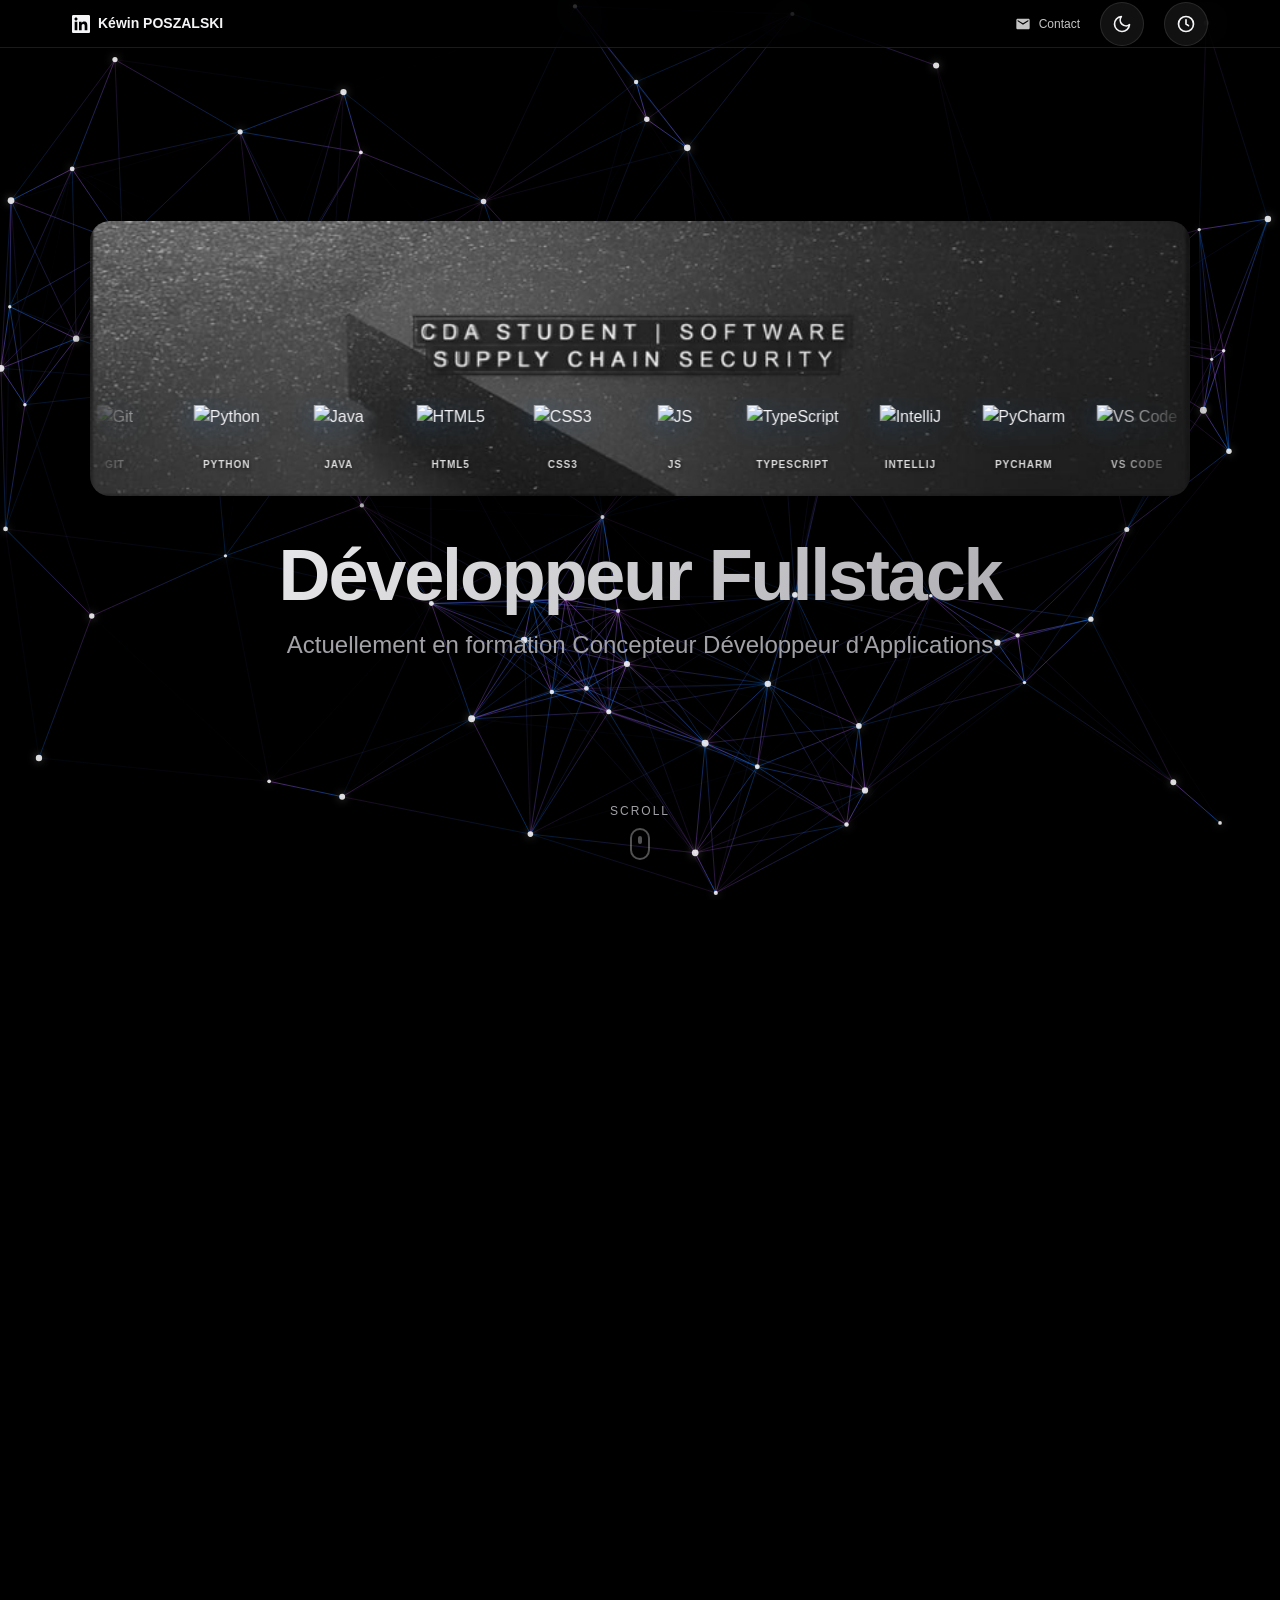
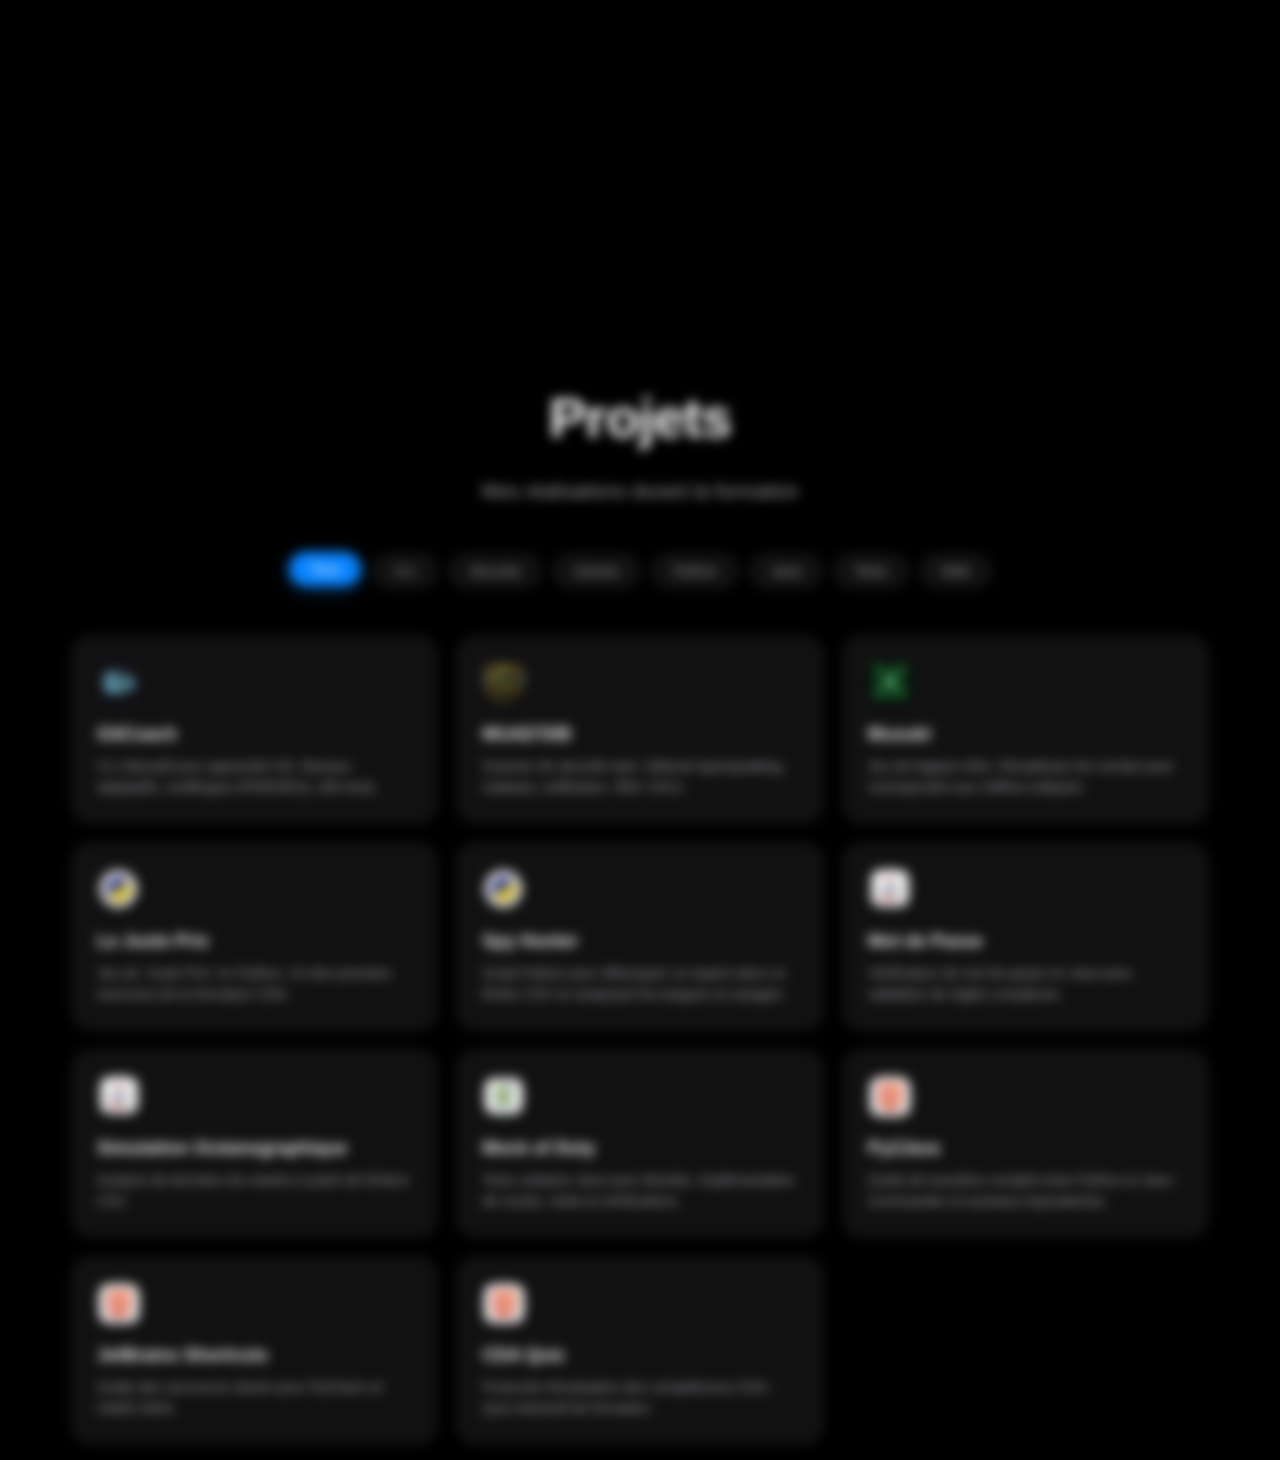
==== index.html @ 52a66e40 "feat: default to modern design, retro Ghidra as opt-in toggle - reveal era toggle; "present" (modern" ====
<!DOCTYPE html>
<html lang="fr">
<head>
    <meta charset="UTF-8">
    <meta name="viewport" content="width=device-width, initial-scale=1.0, viewport-fit=cover">
    
    <!-- Security -->
    <meta http-equiv="Content-Security-Policy" content="default-src 'self'; script-src 'self' https://cdnjs.cloudflare.com; style-src 'self' 'unsafe-inline' https://fonts.googleapis.com https://cdnjs.cloudflare.com; font-src https://fonts.gstatic.com; img-src 'self' data: https://cdn.jsdelivr.net https://upload.wikimedia.org https://cdn.worldvectorlogo.com; connect-src 'self' https://api.web3forms.com https://gitlab.com; frame-src https://dnszlsk.github.io;">

    <!-- SEO & Open Graph -->
    <title>Kéwin Poszalski | Développeur Full Stack</title>
    <meta name="description" content="Portfolio de Kéwin Poszalski, développeur Full Stack en formation CDA. Projets Python, Java, Web. Recherche stage mai-juillet 2026.">
    
    <meta property="og:title" content="Kéwin Poszalski - Développeur Full Stack">
    <meta property="og:description" content="En formation CDA AFPA. Stage mai-juillet 2026. Python • Java • Web">
    <meta property="og:image" content="https://i.imgur.com/1ver4lZ.png">
    <meta property="og:url" content="https://dnszlsk.github.io/portfolio/">
    <meta property="og:type" content="website">
    
    <meta name="twitter:card" content="summary_large_image">
    <meta name="twitter:title" content="Kéwin Poszalski - Développeur Full Stack">
    <meta name="twitter:description" content="En formation CDA AFPA. Stage mai-juillet 2026.">
    <meta name="twitter:image" content="https://i.imgur.com/1ver4lZ.png">
    
    <!-- Favicon -->
    <link rel="icon" type="image/png" href="assets/icons/favicon.png">
    
    <!-- Fonts -->
    <link rel="preconnect" href="https://fonts.googleapis.com">
    <link rel="preconnect" href="https://fonts.gstatic.com" crossorigin>
    <link href="https://fonts.googleapis.com/css2?family=Space+Grotesk:wght@400;500;600;700&family=JetBrains+Mono:wght@400;500&display=swap" rel="stylesheet">
    
    <!-- Code Highlighting -->
    <script src="https://cdnjs.cloudflare.com/ajax/libs/highlight.js/11.9.0/highlight.min.js"></script>
    <link rel="stylesheet" href="https://cdnjs.cloudflare.com/ajax/libs/highlight.js/11.9.0/styles/atom-one-dark.min.css">
    
    <!-- Styles -->
    <link rel="stylesheet" href="css/variables.css">
    <link rel="stylesheet" href="css/base.css">
    <link rel="stylesheet" href="css/components/nav.css">
    <link rel="stylesheet" href="css/components/hero.css">
    <link rel="stylesheet" href="css/components/carousel.css">
    <link rel="stylesheet" href="css/components/about.css">
    <link rel="stylesheet" href="css/components/projects.css">
    <link rel="stylesheet" href="css/components/modals.css">
    <link rel="stylesheet" href="css/components/viewers.css">
    <link rel="stylesheet" href="css/responsive.css">
    <link rel="stylesheet" href="css/era-past/index.css">
</head>
<body data-theme="dark" data-era="present">
    <!-- Skip Link for Accessibility -->
    <a href="#main-content" class="skip-link">Aller au contenu principal</a>

    <!-- Toast Notifications -->
    <div class="toast-container" id="toastContainer" aria-live="polite" aria-atomic="true"></div>
    
    <!-- Background Canvas -->
    <canvas id="bgCanvas" aria-hidden="true"></canvas>
    
    <!-- Navigation -->
    <nav class="nav" role="navigation" aria-label="Navigation principale">
        <div class="nav__content">
            <a href="https://www.linkedin.com/in/kewin-poszalski" target="_blank" rel="noopener" class="nav__logo">
                <svg viewBox="0 0 24 24" aria-hidden="true">
                    <path d="M20.447 20.452h-3.554v-5.569c0-1.328-.027-3.037-1.852-3.037-1.853 0-2.136 1.445-2.136 2.939v5.667H9.351V9h3.414v1.561h.046c.477-.9 1.637-1.85 3.37-1.85 3.601 0 4.267 2.37 4.267 5.455v6.286zM5.337 7.433c-1.144 0-2.063-.926-2.063-2.065 0-1.138.92-2.063 2.063-2.063 1.14 0 2.064.925 2.064 2.063 0 1.139-.925 2.065-2.064 2.065zm1.782 13.019H3.555V9h3.564v11.452zM22.225 0H1.771C.792 0 0 .774 0 1.729v20.542C0 23.227.792 24 1.771 24h20.451C23.2 24 24 23.227 24 22.271V1.729C24 .774 23.2 0 22.222 0h.003z"/>
                </svg>
                <span>Kéwin POSZALSKI</span>
            </a>
            
            <div class="nav__actions">
                <a href="#" class="nav__link" id="contactBtn">
                    <svg viewBox="0 0 24 24" aria-hidden="true">
                        <path d="M20 4H4c-1.1 0-1.99.9-1.99 2L2 18c0 1.1.9 2 2 2h16c1.1 0 2-.9 2-2V6c0-1.1-.9-2-2-2zm0 4l-8 5-8-5V6l8 5 8-5v2z"/>
                    </svg>
                    <span>Contact</span>
                </a>
                
                <button class="theme-toggle" id="themeToggle" aria-label="Changer le thème">
                    <svg class="theme-toggle__moon" viewBox="0 0 24 24" aria-hidden="true">
                        <path d="M21 12.79A9 9 0 1 1 11.21 3 7 7 0 0 0 21 12.79z"/>
                    </svg>
                    <svg class="theme-toggle__sun" viewBox="0 0 24 24" aria-hidden="true">
                        <circle cx="12" cy="12" r="5"/>
                        <line x1="12" y1="1" x2="12" y2="3"/>
                        <line x1="12" y1="21" x2="12" y2="23"/>
                        <line x1="4.22" y1="4.22" x2="5.64" y2="5.64"/>
                        <line x1="18.36" y1="18.36" x2="19.78" y2="19.78"/>
                        <line x1="1" y1="12" x2="3" y2="12"/>
                        <line x1="21" y1="12" x2="23" y2="12"/>
                        <line x1="4.22" y1="19.78" x2="5.64" y2="18.36"/>
                        <line x1="18.36" y1="5.64" x2="19.78" y2="4.22"/>
                    </svg>
                </button>

                <!-- Past/Present toggle: switches between the modern "present" design
                     (default) and the retro Ghidra / Java-Swing "past" easter egg.
                     Past mode also reveals the mute button (managed in main.js). -->
                <button class="era-toggle" id="eraToggle" aria-label="Basculer entre present et past" aria-pressed="false">
                    <svg class="era-toggle__present" viewBox="0 0 24 24" aria-hidden="true">
                        <circle cx="12" cy="12" r="9"/>
                        <polyline points="12 7 12 12 15 14"/>
                    </svg>
                    <svg class="era-toggle__past" viewBox="0 0 24 24" aria-hidden="true">
                        <rect x="3" y="3" width="18" height="18" rx="1"/>
                        <rect x="7" y="7" width="10" height="10" rx="0"/>
                        <line x1="9" y1="3" x2="9" y2="7"/>
                        <line x1="15" y1="3" x2="15" y2="7"/>
                    </svg>
                </button>

                <button class="era-mute" id="eraMute" aria-label="Couper le son rétro" aria-pressed="false" hidden>
                    <svg class="era-mute__on" viewBox="0 0 24 24" aria-hidden="true">
                        <polygon points="11 5 6 9 2 9 2 15 6 15 11 19 11 5"/>
                        <path d="M19.07 4.93a10 10 0 0 1 0 14.14M15.54 8.46a5 5 0 0 1 0 7.07"/>
                    </svg>
                    <svg class="era-mute__off" viewBox="0 0 24 24" aria-hidden="true">
                        <polygon points="11 5 6 9 2 9 2 15 6 15 11 19 11 5"/>
                        <line x1="23" y1="9" x2="17" y2="15"/>
                        <line x1="17" y1="9" x2="23" y2="15"/>
                    </svg>
                </button>
            </div>
        </div>
    </nav>
    
    <!-- Hero Section -->
    <header class="hero" id="hero">
        <div class="hero__content">
            <div class="hero__banner">
                <img src="assets/icons/banner.jpg?v=3" alt="Kéwin Poszalski — CDA Student, Software Supply Chain Security" class="hero__image">
                <div class="carousel" id="techCarousel" aria-label="Technologies maîtrisées"></div>
            </div>
            <h1 class="hero__title">Développeur Fullstack</h1>
            <p class="hero__subtitle">Actuellement en formation Concepteur Développeur d'Applications</p>
        </div>
        
        <div class="hero__scroll" id="scrollIndicator" aria-hidden="true">
            <span>Scroll</span>
            <div class="hero__scroll-icon"></div>
        </div>
    </header>
    
    <!-- Main Content -->
    <main class="main" id="main-content">
        <!-- Spacer for fixed hero -->
        <div class="hero-spacer" aria-hidden="true"></div>
        
        <!-- About Section -->
        <section class="about section--fade" id="about">
            <div class="about__window">
                <span class="about__label">Qui suis-je</span>
                <h2 class="about__title">Un parcours atypique</h2>
                <p class="about__text">
                    <strong>Sous-chef de cuisine, chef d'équipe plombier chez Bobion&Joanin, régisseur du Marché de Noël de Bordeaux, DJ à Astropolis et à l'iBoat aux côtés de Soulection...</strong>
                    J'ai 34 ans et un parcours qui ne ressemble à aucun autre.
                </p>
                <p class="about__text">
                    Beatmaker en studio, créateur de visuels, curieux de tout. J'ai toujours eu
                    <strong>une âme d'artiste doublée d'un esprit technique</strong>.
                    De la cuisine aux chantiers, des festivals aux clubs bordelais, j'ai appris à gérer la pression, les équipes et les deadlines.
                </p>
                <p class="about__text">
                    Aujourd'hui, je code. Et c'est la suite logique : <strong>Créer, résoudre, construire.</strong>
                </p>
            </div>
        </section>

        <!-- About scroll spacer (only active in retro mode, mirrors hero-spacer) -->
        <div class="about-spacer" aria-hidden="true"></div>
        
        <!-- Projects Section -->
        <section class="projects section--fade" id="projects">
            <header class="projects__header">
                <h2 class="projects__title">Projets</h2>
                <p class="projects__subtitle">Mes réalisations durant la formation</p>
            </header>
            
            <div class="projects__filters" id="filters" role="group" aria-label="Filtrer les projets"></div>
            
            <div class="projects__grid" id="projectGrid"></div>
        </section>
    </main>
    
    <!-- Contact Modal -->
    <div class="modal" id="contactModal" role="dialog" aria-modal="true" aria-labelledby="modalTitle">
        <div class="modal__backdrop"></div>
        <div class="modal__content">
            <button class="modal__close" aria-label="Fermer">
                <span aria-hidden="true">×</span>
            </button>
            
            <h2 class="modal__title" id="modalTitle">Me contacter</h2>
            <p class="modal__description">Envoyez-moi un message, je vous répondrai rapidement.</p>
            
            <div class="modal__success" id="successMessage">
                Message envoyé avec succès !
            </div>
            
            <form class="form" id="contactForm">
                <input type="hidden" name="access_key" value="b6edb842-33c1-46d8-bc89-5557946b6ae8">
                <input type="hidden" name="subject" value="Nouveau message - Portfolio">

                <!-- Honeypot field - hidden from humans, filled by bots -->
                <div class="form__honeypot" aria-hidden="true">
                    <label for="website">Website</label>
                    <input type="text" id="website" name="website" tabindex="-1" autocomplete="off">
                </div>

                <div class="form__group">
                    <label for="name" class="form__label">Votre nom</label>
                    <input type="text" id="name" name="name" class="form__input" required>
                </div>
                
                <div class="form__group">
                    <label for="email" class="form__label">Votre email</label>
                    <input type="email" id="email" name="email" class="form__input" required>
                </div>
                
                <div class="form__group">
                    <label for="message" class="form__label">Message</label>
                    <textarea id="message" name="message" class="form__textarea" required></textarea>
                </div>
                
                <button type="submit" class="form__submit" id="submitBtn">Envoyer</button>
            </form>
        </div>
    </div>
    
    <!-- IDE Viewer -->
    <div class="viewer viewer--ide" id="ideViewer" role="dialog" aria-modal="true">
        <div class="viewer__backdrop"></div>
        <div class="ide">
            <header class="ide__header">
                <div class="ide__title">
                    <span class="ide__name" id="ideName">Projet</span>
                    <span class="ide__file" id="ideFile">- script.py</span>
                </div>
                <div class="ide__actions">
                    <a href="#" id="ideRepoLink" class="ide__btn ide__btn--repo" target="_blank" rel="noopener" title="Voir sur GitLab">
                        <svg viewBox="0 0 24 24"><path fill="currentColor" d="M22.65 14.39L12 22.13 1.35 14.39a.84.84 0 0 1-.3-.94l1.22-3.78 2.44-7.51A.42.42 0 0 1 4.82 2a.43.43 0 0 1 .58 0 .42.42 0 0 1 .11.18l2.44 7.49h8.1l2.44-7.51A.42.42 0 0 1 18.6 2a.43.43 0 0 1 .58 0 .42.42 0 0 1 .11.18l2.44 7.51L23 13.45a.84.84 0 0 1-.35.94z"/></svg>
                    </a>
                    <button class="ide__btn ide__btn--close" aria-label="Fermer">×</button>
                </div>
            </header>
            <div class="ide__body">
                <div class="ide__editor" id="ideEditor">
                    <pre><code class="ide__code" id="ideCode"></code></pre>
                </div>
            </div>
            <footer class="ide__statusbar">
                <span id="ideLanguage">Python</span>
                <span>UTF-8</span>
            </footer>
        </div>
    </div>
    
    <!-- Web Viewer -->
    <div class="viewer viewer--web" id="webViewer" role="dialog" aria-modal="true">
        <div class="viewer__backdrop"></div>
        <div class="browser">
            <header class="browser__header">
                <span class="browser__title" id="browserTitle">Projet</span>
                <div class="browser__actions">
                    <a href="#" id="browserRepoLink" class="browser__btn browser__btn--repo" target="_blank" rel="noopener" title="Voir sur GitHub">
                        <svg viewBox="0 0 24 24"><path d="M12 0c-6.626 0-12 5.373-12 12 0 5.302 3.438 9.8 8.207 11.387.599.111.793-.261.793-.577v-2.234c-3.338.726-4.033-1.416-4.033-1.416-.546-1.387-1.333-1.756-1.333-1.756-1.089-.745.083-.729.083-.729 1.205.084 1.839 1.237 1.839 1.237 1.07 1.834 2.807 1.304 3.492.997.107-.775.418-1.305.762-1.604-2.665-.305-5.467-1.334-5.467-5.931 0-1.311.469-2.381 1.236-3.221-.124-.303-.535-1.524.117-3.176 0 0 1.008-.322 3.301 1.23.957-.266 1.983-.399 3.003-.404 1.02.005 2.047.138 3.006.404 2.291-1.552 3.297-1.23 3.297-1.23.653 1.653.242 2.874.118 3.176.77.84 1.235 1.911 1.235 3.221 0 4.609-2.807 5.624-5.479 5.921.43.372.823 1.102.823 2.222v3.293c0 .319.192.694.801.576 4.765-1.589 8.199-6.086 8.199-11.386 0-6.627-5.373-12-12-12z"/></svg>
                    </a>
                    <a href="#" id="browserExternalLink" class="browser__btn browser__btn--external" target="_blank" rel="noopener" title="Ouvrir dans un nouvel onglet">
                        <svg viewBox="0 0 24 24"><path d="M19 19H5V5h7V3H5c-1.11 0-2 .9-2 2v14c0 1.1.89 2 2 2h14c1.1 0 2-.9 2-2v-7h-2v7zM14 3v2h3.59l-9.83 9.83 1.41 1.41L19 6.41V10h2V3h-7z"/></svg>
                    </a>
                    <button class="browser__btn browser__btn--close" aria-label="Fermer">×</button>
                </div>
            </header>
            <div class="browser__body" id="browserBody">
                <div class="browser__loading" id="browserLoading">
                    <div class="spinner"></div>
                    <span>Chargement...</span>
                </div>
            </div>
        </div>
    </div>
    
    <!-- Scripts -->
    <script defer src="js/config.js"></script>
    <script defer src="js/particles.js"></script>
    <script defer src="js/carousel.js"></script>
    <script defer src="js/projects.js"></script>
    <script defer src="js/era.js"></script>
    <script defer src="js/main.js"></script>
</body>
</html>
---- css/variables.css ----
/* =============================================================================
   CSS Variables & Design Tokens
   ============================================================================= */

:root {
    /* Colors - Dark Theme (default) */
    --color-bg-primary: #000000;
    --color-bg-secondary: rgba(28, 28, 30, 0.4);
    --color-bg-card: rgba(20, 20, 22, 0.85);
    --color-bg-nav: rgba(0, 0, 0, 0.5);
    
    --color-text-primary: #f5f5f7;
    --color-text-secondary: #a1a1a6;
    
    --color-accent: #0a84ff;
    --color-accent-hover: #409cff;
    --color-success: #34c759;
    
    --color-border: rgba(255, 255, 255, 0.1);
    --color-border-hover: rgba(255, 255, 255, 0.25);
    
    --color-shadow: rgba(0, 0, 0, 0.5);
    --color-glow: rgba(120, 120, 140, 0.15);
    
    /* Particles */
    --particle-color: rgba(255, 255, 255, 0.85);
    --particle-glow: rgba(255, 255, 255, 0.4);
    --line-color-1: 0, 122, 255;
    --line-color-2: 88, 86, 214;
    --line-color-3: 175, 82, 222;
    
    /* Typography */
    --font-primary: 'Space Grotesk', -apple-system, BlinkMacSystemFont, sans-serif;
    --font-mono: 'JetBrains Mono', 'SF Mono', Monaco, monospace;
    
    --font-size-xs: 0.75rem;    /* 12px */
    --font-size-sm: 0.875rem;   /* 14px */
    --font-size-base: 1rem;     /* 16px */
    --font-size-lg: 1.125rem;   /* 18px */
    --font-size-xl: 1.25rem;    /* 20px */
    --font-size-2xl: 1.5rem;    /* 24px */
    --font-size-3xl: 2rem;      /* 32px */
    --font-size-4xl: 3rem;      /* 48px */
    --font-size-5xl: 4rem;      /* 64px */
    
    --font-weight-normal: 400;
    --font-weight-medium: 500;
    --font-weight-semibold: 600;
    --font-weight-bold: 700;
    
    --line-height-tight: 1.1;
    --line-height-normal: 1.5;
    --line-height-relaxed: 1.8;
    
    /* Spacing */
    --space-1: 0.25rem;   /* 4px */
    --space-2: 0.5rem;    /* 8px */
    --space-3: 0.75rem;   /* 12px */
    --space-4: 1rem;      /* 16px */
    --space-5: 1.25rem;   /* 20px */
    --space-6: 1.5rem;    /* 24px */
    --space-8: 2rem;      /* 32px */
    --space-10: 2.5rem;   /* 40px */
    --space-12: 3rem;     /* 48px */
    --space-16: 4rem;     /* 64px */
    --space-20: 5rem;     /* 80px */
    --space-24: 6rem;     /* 96px */
    
    /* Layout */
    --nav-height: 48px;
    --max-width: 1200px;
    --max-width-narrow: 800px;
    
    /* Border Radius */
    --radius-sm: 8px;
    --radius-md: 12px;
    --radius-lg: 16px;
    --radius-xl: 20px;
    --radius-2xl: 24px;
    --radius-full: 9999px;
    
    /* Shadows */
    --shadow-sm: 0 2px 8px var(--color-shadow);
    --shadow-md: 0 8px 32px var(--color-shadow);
    --shadow-lg: 0 12px 48px var(--color-shadow);
    --shadow-xl: 0 24px 80px var(--color-shadow);
    
    /* Transitions */
    --transition-fast: 0.15s ease;
    --transition-normal: 0.3s ease;
    --transition-slow: 0.5s ease;
    --transition-theme: 0.6s cubic-bezier(0.4, 0, 0.2, 1);
    
    /* Z-Index Scale */
    --z-canvas: 0;
    --z-content: 1;
    --z-hero: 1;
    --z-main: 2;
    --z-nav: 100;
    --z-modal: 1000;
}

/* Light Theme */
[data-theme="light"] {
    --color-bg-primary: #f5f5f7;
    --color-bg-secondary: rgba(255, 255, 255, 0.7);
    --color-bg-card: rgba(255, 255, 255, 0.85);
    --color-bg-nav: rgba(255, 255, 255, 0.8);
    
    --color-text-primary: #1d1d1f;
    --color-text-secondary: #6e6e73;
    
    --color-border: rgba(0, 0, 0, 0.1);
    --color-border-hover: rgba(0, 0, 0, 0.2);
    
    --color-shadow: rgba(0, 0, 0, 0.1);
    --color-glow: rgba(100, 100, 120, 0.1);
    
    --particle-color: rgba(80, 80, 100, 0.7);
    --particle-glow: rgba(80, 80, 100, 0.3);
    --line-color-1: 0, 90, 200;
    --line-color-2: 70, 60, 180;
    --line-color-3: 140, 60, 180;
}
---- css/base.css ----
/* =============================================================================
   Base Styles & Reset
   ============================================================================= */

/* Reset */
*,
*::before,
*::after {
    margin: 0;
    padding: 0;
    box-sizing: border-box;
}

/* Document */
html {
    scroll-behavior: smooth;
    -webkit-tap-highlight-color: transparent;
    -webkit-text-size-adjust: 100%;
}

body {
    font-family: var(--font-primary);
    font-size: var(--font-size-base);
    font-weight: var(--font-weight-normal);
    line-height: var(--line-height-normal);
    color: var(--color-text-primary);
    background: var(--color-bg-primary);
    -webkit-font-smoothing: antialiased;
    -moz-osx-font-smoothing: grayscale;
    overflow-x: hidden;
    transition: 
        background var(--transition-theme),
        color var(--transition-theme);
}

/* Canvas Background */
#bgCanvas {
    position: fixed;
    inset: 0;
    width: 100%;
    height: 100%;
    z-index: var(--z-canvas);
    pointer-events: none;
}

/* Accessibility */
.skip-link {
    position: absolute;
    top: -100px;
    left: var(--space-4);
    background: var(--color-accent);
    color: white;
    padding: var(--space-2) var(--space-4);
    border-radius: var(--radius-sm);
    font-weight: var(--font-weight-semibold);
    text-decoration: none;
    z-index: calc(var(--z-modal) + 1);
    transition: top var(--transition-fast);
}

.skip-link:focus {
    top: var(--space-4);
}

/* Main Content Container */
.main {
    position: relative;
    z-index: var(--z-main);
}

/* Section Fade Animation */
.section--fade {
    opacity: 0;
    transform: translateY(80px);
    filter: blur(6px);
    transition: 
        opacity 0.8s cubic-bezier(0.4, 0, 0.2, 1),
        transform 0.8s cubic-bezier(0.4, 0, 0.2, 1),
        filter 0.8s cubic-bezier(0.4, 0, 0.2, 1);
}

.section--fade.is-visible {
    opacity: 1;
    transform: translateY(0);
    filter: blur(0);
}

.section--fade.is-fading-out {
    opacity: 0;
    transform: translateY(-60px);
    filter: blur(6px);
}

/* Utility Classes */
.visually-hidden {
    position: absolute;
    width: 1px;
    height: 1px;
    padding: 0;
    margin: -1px;
    overflow: hidden;
    clip: rect(0, 0, 0, 0);
    white-space: nowrap;
    border: 0;
}

/* Spinner Animation */
.spinner {
    width: 40px;
    height: 40px;
    border: 3px solid rgba(255, 255, 255, 0.1);
    border-top-color: var(--color-accent);
    border-radius: 50%;
    animation: spin 1s linear infinite;
}

@keyframes spin {
    to { transform: rotate(360deg); }
}

/* Focus Styles */
:focus-visible {
    outline: 2px solid var(--color-accent);
    outline-offset: 2px;
}

/* Selection */
::selection {
    background: var(--color-accent);
    color: white;
}

/* Scrollbar (Webkit) */
::-webkit-scrollbar {
    width: 10px;
    height: 10px;
}

::-webkit-scrollbar-track {
    background: var(--color-bg-primary);
}

::-webkit-scrollbar-thumb {
    background: var(--color-border);
    border-radius: var(--radius-full);
}

::-webkit-scrollbar-thumb:hover {
    background: var(--color-border-hover);
}
---- css/components/nav.css ----
/* =============================================================================
   Navigation Component
   ============================================================================= */

.nav {
    position: fixed;
    top: 0;
    left: 0;
    right: 0;
    height: var(--nav-height);
    background: var(--color-bg-nav);
    backdrop-filter: saturate(180%) blur(20px);
    -webkit-backdrop-filter: saturate(180%) blur(20px);
    border-bottom: 1px solid var(--color-border);
    z-index: var(--z-nav);
    transition: 
        background var(--transition-theme),
        border-color var(--transition-theme);
}

.nav__content {
    display: flex;
    justify-content: space-between;
    align-items: center;
    max-width: var(--max-width);
    height: 100%;
    margin: 0 auto;
    padding: 0 var(--space-8);
}

/* Logo */
.nav__logo {
    display: flex;
    align-items: center;
    gap: var(--space-2);
    color: var(--color-text-primary);
    text-decoration: none;
    font-size: var(--font-size-sm);
    font-weight: var(--font-weight-semibold);
    transition: color var(--transition-fast);
}

.nav__logo svg {
    width: 18px;
    height: 18px;
    fill: currentColor;
}

.nav__logo:hover {
    color: var(--color-accent);
}

/* Actions */
.nav__actions {
    display: flex;
    align-items: center;
    gap: var(--space-5);
}

.nav__link {
    display: flex;
    align-items: center;
    gap: var(--space-2);
    color: var(--color-text-primary);
    text-decoration: none;
    font-size: var(--font-size-xs);
    font-weight: var(--font-weight-normal);
    opacity: 0.8;
    transition: 
        opacity var(--transition-fast),
        color var(--transition-fast);
}

.nav__link svg {
    width: 16px;
    height: 16px;
    fill: currentColor;
}

.nav__link:hover {
    opacity: 1;
    color: var(--color-accent);
}

/* Theme Toggle */
.theme-toggle {
    position: relative;
    width: 44px;
    height: 44px;
    background: var(--color-bg-card);
    border: 1px solid var(--color-border);
    border-radius: 50%;
    cursor: pointer;
    display: flex;
    align-items: center;
    justify-content: center;
    transition: 
        background var(--transition-normal),
        border-color var(--transition-normal),
        transform var(--transition-normal);
}

.theme-toggle:hover {
    background: var(--color-bg-secondary);
    border-color: var(--color-border-hover);
    transform: scale(1.05);
}

.theme-toggle:active {
    transform: scale(0.95);
}

.theme-toggle svg {
    position: absolute;
    width: 20px;
    height: 20px;
    stroke: var(--color-text-primary);
    stroke-width: 2;
    stroke-linecap: round;
    stroke-linejoin: round;
    fill: none;
    transition: 
        opacity var(--transition-normal),
        transform var(--transition-normal);
}

.theme-toggle__moon {
    opacity: 1;
    transform: rotate(0deg) scale(1);
}

.theme-toggle__sun {
    opacity: 0;
    transform: rotate(180deg) scale(0);
}

[data-theme="light"] .theme-toggle__moon {
    opacity: 0;
    transform: rotate(-180deg) scale(0);
}

[data-theme="light"] .theme-toggle__sun {
    opacity: 1;
    transform: rotate(0deg) scale(1);
}
---- css/components/hero.css ----
/* =============================================================================
   Hero Section
   ============================================================================= */

.hero {
    position: fixed;
    inset: 0;
    display: flex;
    flex-direction: column;
    justify-content: center;
    align-items: center;
    text-align: center;
    padding: var(--nav-height) var(--space-6) var(--space-16);
    z-index: var(--z-hero);
    pointer-events: none;
    
    /* Fix pour le 100vh sur mobile */
    height: 100vh;
    height: 100dvh; /* Dynamic viewport height - fix iOS */
}

.hero-spacer {
    height: 100vh;
    height: 100dvh;
    pointer-events: none;
}

.hero__content {
    pointer-events: auto;
    max-width: 1100px;
    width: 100%;
    will-change: opacity;
}

/* Banner */
.hero__banner {
    position: relative;
    width: 100%;
    margin-bottom: var(--space-10);
}

.hero__image {
    width: 100%;
    border-radius: var(--radius-xl);
    box-shadow: var(--shadow-md);
    display: block;
    transition: transform var(--transition-normal);
}

.hero__image:hover {
    transform: scale(1.01);
}

/* Typography */
.hero__title {
    font-size: clamp(2rem, 8vw, 4.5rem);
    font-weight: var(--font-weight-bold);
    letter-spacing: -0.03em;
    line-height: var(--line-height-tight);
    margin-bottom: var(--space-3);
    background: linear-gradient(
        135deg, 
        var(--color-text-primary) 0%, 
        var(--color-text-secondary) 100%
    );
    -webkit-background-clip: text;
    -webkit-text-fill-color: transparent;
    background-clip: text;
}

.hero__subtitle {
    font-size: clamp(0.875rem, 3vw, 1.5rem);
    font-weight: var(--font-weight-normal);
    color: var(--color-text-secondary);
    line-height: var(--line-height-normal);
}

/* Scroll Indicator */
.hero__scroll {
    position: absolute;
    bottom: var(--space-10);
    left: 50%;
    transform: translateX(-50%);
    display: flex;
    flex-direction: column;
    align-items: center;
    gap: var(--space-2);
    opacity: 0.5;
    pointer-events: auto;
    animation: bounce 2s infinite;
}

.hero__scroll span {
    font-size: var(--font-size-xs);
    letter-spacing: 2px;
    text-transform: uppercase;
    color: var(--color-text-secondary);
}

.hero__scroll-icon {
    width: 20px;
    height: 32px;
    border: 2px solid var(--color-text-secondary);
    border-radius: var(--radius-md);
    opacity: 0.5;
}

.hero__scroll-icon::before {
    content: '';
    display: block;
    width: 4px;
    height: 8px;
    background: var(--color-text-secondary);
    border-radius: var(--radius-full);
    margin: 6px auto 0;
    animation: scroll-dot 2s infinite;
}

@keyframes bounce {
    0%, 100% { transform: translateX(-50%) translateY(0); }
    50% { transform: translateX(-50%) translateY(8px); }
}

@keyframes scroll-dot {
    0%, 100% { opacity: 1; transform: translateY(0); }
    50% { opacity: 0.3; transform: translateY(6px); }
}
---- css/components/carousel.css ----
/* =============================================================================
   Tech Carousel
   ============================================================================= */

.carousel {
    position: absolute;
    bottom: var(--space-4);
    left: 0;
    right: 0;
    width: 100%;
    overflow: hidden;
    padding: var(--space-2) 0;
    
    /* Fade edges */
    mask-image: linear-gradient(
        to right,
        transparent 0%,
        black 8%,
        black 92%,
        transparent 100%
    );
    -webkit-mask-image: linear-gradient(
        to right,
        transparent 0%,
        black 8%,
        black 92%,
        transparent 100%
    );
}

.carousel__track {
    display: flex;
    gap: var(--space-8);
    width: fit-content;
    align-items: flex-start;
    will-change: transform;
}

.carousel__item {
    display: flex;
    flex-direction: column;
    align-items: center;
    gap: var(--space-2);
    flex-shrink: 0;
    min-width: 80px;
}

.carousel__logo {
    height: 44px;
    width: auto;
    filter: drop-shadow(0 4px 12px rgba(0, 0, 0, 0.4));
    transition: transform var(--transition-normal);
}

.carousel__logo--mastered {
    filter: drop-shadow(0 4px 12px rgba(10, 132, 255, 0.3));
}

.carousel__logo--learning {
    filter: grayscale(100%) opacity(0.5) drop-shadow(0 2px 8px rgba(0, 0, 0, 0.2));
}

.carousel__label {
    font-size: 10px;
    font-weight: var(--font-weight-semibold);
    color: rgba(255, 255, 255, 0.85);
    letter-spacing: 1px;
    text-transform: uppercase;
    text-shadow: 0 1px 4px rgba(0, 0, 0, 0.9);
}

[data-theme="light"] .carousel__label {
    color: rgba(0, 0, 0, 0.7);
    text-shadow: 0 1px 4px rgba(255, 255, 255, 0.9);
}
---- css/components/about.css ----
/* =============================================================================
   About Section
   ============================================================================= */

/* The about-spacer only creates scroll room in retro mode; in present mode
   the about section flows normally and the spacer is hidden. */
.about-spacer {
    display: none;
}

.about {
    display: flex;
    flex-direction: column;
    justify-content: center;
    align-items: center;
    text-align: center;
    min-height: 100vh;
    max-width: var(--max-width-narrow);
    margin: 0 auto;
    padding: var(--space-24) var(--space-6);
}

.about__label {
    display: inline-block;
    font-size: var(--font-size-xs);
    font-weight: var(--font-weight-semibold);
    letter-spacing: 2px;
    text-transform: uppercase;
    color: var(--color-accent);
    margin-bottom: var(--space-4);
}

.about__title {
    font-size: clamp(1.75rem, 6vw, 3rem);
    font-weight: var(--font-weight-bold);
    margin-bottom: var(--space-10);
    background: linear-gradient(
        135deg,
        var(--color-text-primary) 0%,
        var(--color-text-secondary) 100%
    );
    -webkit-background-clip: text;
    -webkit-text-fill-color: transparent;
    background-clip: text;
}

.about__text {
    font-size: clamp(0.9375rem, 2.5vw, 1.125rem);
    line-height: var(--line-height-relaxed);
    color: var(--color-text-secondary);
    margin-bottom: var(--space-6);
    text-align: left;
}

.about__text:last-child {
    margin-bottom: 0;
}

.about__text strong {
    color: var(--color-text-primary);
    font-weight: var(--font-weight-medium);
}
---- css/components/projects.css ----
/* =============================================================================
   Projects Section
   ============================================================================= */

.projects {
    max-width: var(--max-width);
    margin: 0 auto;
    padding: var(--space-24) var(--space-8) var(--space-24);
    min-height: 100vh;
}

/* Header */
.projects__header {
    text-align: center;
    margin-bottom: var(--space-12);
}

.projects__title {
    font-size: clamp(1.75rem, 6vw, 3.5rem);
    font-weight: var(--font-weight-bold);
    letter-spacing: -0.02em;
    margin-bottom: var(--space-4);
    color: var(--color-text-primary);
}

.projects__subtitle {
    font-size: clamp(0.875rem, 2.5vw, 1.25rem);
    color: var(--color-text-secondary);
}

/* Filters */
.projects__filters {
    display: flex;
    flex-wrap: wrap;
    justify-content: center;
    gap: var(--space-3);
    margin-bottom: var(--space-12);
}

.filter-btn {
    position: relative;
    padding: var(--space-2) var(--space-5);
    background: var(--color-bg-card);
    border: 1px solid var(--color-border);
    border-radius: var(--radius-full);
    font-family: inherit;
    font-size: var(--font-size-sm);
    font-weight: var(--font-weight-medium);
    color: var(--color-text-secondary);
    cursor: pointer;
    overflow: hidden;
    backdrop-filter: blur(10px);
    -webkit-backdrop-filter: blur(10px);
    transition: 
        background var(--transition-normal),
        color var(--transition-normal),
        border-color var(--transition-normal),
        transform var(--transition-normal),
        box-shadow var(--transition-normal);
}

.filter-btn::before {
    content: '';
    position: absolute;
    top: 50%;
    left: 50%;
    width: 0;
    height: 0;
    border-radius: 50%;
    background: var(--color-accent);
    transform: translate(-50%, -50%);
    transition: 
        width 0.4s cubic-bezier(0.4, 0, 0.2, 1),
        height 0.4s cubic-bezier(0.4, 0, 0.2, 1);
    opacity: 0.2;
    z-index: 0;
}

.filter-btn span {
    position: relative;
    z-index: 1;
}

.filter-btn:hover:not(.filter-btn--active) {
    border-color: var(--color-border-hover);
    color: var(--color-text-primary);
    transform: translateY(-2px);
}

.filter-btn--active {
    background: var(--color-accent);
    color: white;
    border-color: var(--color-accent);
    transform: translateY(-2px);
    box-shadow: 0 4px 16px rgba(10, 132, 255, 0.3);
}

.filter-btn--active::before {
    width: 200%;
    height: 200%;
}

.filter-btn:active {
    transform: translateY(0);
}

/* Grid */
.projects__grid {
    display: grid;
    grid-template-columns: repeat(auto-fill, minmax(280px, 1fr));
    gap: var(--space-5);
}

/* Card */
.project-card {
    background: var(--color-bg-card);
    border: 1px solid var(--color-border);
    border-radius: var(--radius-xl);
    overflow: hidden;
    cursor: pointer;
    backdrop-filter: blur(40px);
    -webkit-backdrop-filter: blur(40px);
    transition: 
        transform var(--transition-normal),
        border-color var(--transition-normal),
        box-shadow var(--transition-normal);
}

.project-card:hover {
    transform: translateY(-4px);
    border-color: var(--color-border-hover);
    box-shadow: var(--shadow-lg), 0 0 24px var(--color-glow);
}

.project-card__content {
    padding: var(--space-6);
}

.project-card__icon {
    width: 44px;
    height: 44px;
    margin-bottom: var(--space-4);
    background-size: contain;
    background-position: center;
    background-repeat: no-repeat;
}

/* Icon variants */
.project-card__icon--python { background-image: url('../../assets/icons/python.png'); }
.project-card__icon--java { background-image: url('../../assets/icons/java.png'); }
.project-card__icon--html { background-image: url('../../assets/icons/web.png'); }
.project-card__icon--mockito { background-image: url('../../assets/icons/mockito.png'); }
.project-card__icon--security { background-image: url('../../assets/icons/muaddib.png'); }
.project-card__icon--games { background-image: url('../../assets/icons/musubi.png'); }
.project-card__icon--cli { background-image: url('../../assets/icons/gitcoach.png'); }

.project-card__title {
    font-size: var(--font-size-lg);
    font-weight: var(--font-weight-semibold);
    margin-bottom: var(--space-2);
    color: var(--color-text-primary);
}

.project-card__description {
    font-size: var(--font-size-sm);
    color: var(--color-text-secondary);
    line-height: var(--line-height-normal);
}

/* Empty State */
.projects__empty {
    text-align: center;
    padding: var(--space-20) var(--space-6);
    grid-column: 1 / -1;
}

.projects__empty-title {
    font-size: var(--font-size-2xl);
    font-weight: var(--font-weight-semibold);
    margin-bottom: var(--space-3);
    color: var(--color-text-primary);
}

.projects__empty-text {
    font-size: var(--font-size-base);
    color: var(--color-text-secondary);
}
---- css/components/modals.css ----
/* =============================================================================
   Modals
   ============================================================================= */

.modal {
    position: fixed;
    inset: 0;
    display: flex;
    align-items: center;
    justify-content: center;
    z-index: var(--z-modal);
    visibility: hidden;
    opacity: 0;
    transition: 
        visibility var(--transition-normal),
        opacity var(--transition-normal);
}

.modal.is-active {
    visibility: visible;
    opacity: 1;
}

.modal__backdrop {
    position: absolute;
    inset: 0;
    background: rgba(0, 0, 0, 0.8);
    backdrop-filter: blur(20px);
    -webkit-backdrop-filter: blur(20px);
}

.modal__content {
    position: relative;
    background: var(--color-bg-card);
    border: 1px solid var(--color-border);
    border-radius: var(--radius-2xl);
    padding: var(--space-12);
    max-width: 480px;
    width: calc(100% - var(--space-8));
    box-shadow: var(--shadow-xl);
    transform: translateY(40px) scale(0.95);
    transition: transform 0.4s cubic-bezier(0.4, 0, 0.2, 1);
}

.modal.is-active .modal__content {
    transform: translateY(0) scale(1);
}

.modal__close {
    position: absolute;
    top: var(--space-5);
    right: var(--space-5);
    width: 36px;
    height: 36px;
    display: flex;
    align-items: center;
    justify-content: center;
    background: var(--color-bg-secondary);
    border: 1px solid var(--color-border);
    border-radius: 50%;
    font-size: var(--font-size-xl);
    color: var(--color-text-primary);
    cursor: pointer;
    transition: transform var(--transition-normal);
}

.modal__close:hover {
    transform: rotate(90deg);
}

.modal__title {
    font-size: var(--font-size-2xl);
    font-weight: var(--font-weight-semibold);
    margin-bottom: var(--space-2);
    color: var(--color-text-primary);
}

.modal__description {
    font-size: var(--font-size-sm);
    color: var(--color-text-secondary);
    margin-bottom: var(--space-8);
}

.modal__success {
    display: none;
    padding: var(--space-4);
    background: rgba(52, 199, 89, 0.15);
    border: 1px solid rgba(52, 199, 89, 0.3);
    border-radius: var(--radius-md);
    color: var(--color-success);
    text-align: center;
    font-weight: var(--font-weight-medium);
    margin-bottom: var(--space-6);
    animation: fadeIn 0.3s ease;
}

.modal__success.is-visible {
    display: block;
}

/* Form */
.form__honeypot {
    position: absolute;
    left: -9999px;
    width: 1px;
    height: 1px;
    overflow: hidden;
}

.form__group {
    margin-bottom: var(--space-6);
}

.form__label {
    display: block;
    font-size: var(--font-size-xs);
    font-weight: var(--font-weight-medium);
    color: var(--color-text-secondary);
    margin-bottom: var(--space-2);
}

.form__input,
.form__textarea {
    width: 100%;
    padding: var(--space-4) var(--space-5);
    background: var(--color-bg-primary);
    border: 1px solid var(--color-border);
    border-radius: var(--radius-md);
    font-family: inherit;
    font-size: var(--font-size-sm);
    color: var(--color-text-primary);
    transition: border-color var(--transition-normal);
    -webkit-appearance: none;
}

.form__input:focus,
.form__textarea:focus {
    outline: none;
    border-color: var(--color-accent);
}

.form__textarea {
    resize: vertical;
    min-height: 120px;
}

.form__submit {
    width: 100%;
    padding: var(--space-4);
    background: var(--color-accent);
    border: none;
    border-radius: var(--radius-md);
    font-family: inherit;
    font-size: var(--font-size-base);
    font-weight: var(--font-weight-semibold);
    color: white;
    cursor: pointer;
    transition: 
        transform var(--transition-normal),
        filter var(--transition-normal);
}

.form__submit:hover {
    transform: translateY(-2px);
    filter: brightness(1.1);
}

.form__submit:disabled {
    opacity: 0.5;
    cursor: not-allowed;
    transform: none;
}

@keyframes fadeIn {
    from { opacity: 0; }
    to { opacity: 1; }
}


/* =============================================================================
   Toast Notifications
   ============================================================================= */

.toast-container {
    position: fixed;
    bottom: var(--space-6);
    left: 50%;
    transform: translateX(-50%);
    z-index: calc(var(--z-modal) + 1);
    display: flex;
    flex-direction: column;
    gap: var(--space-3);
    pointer-events: none;
}

.toast {
    display: flex;
    align-items: center;
    gap: var(--space-3);
    padding: var(--space-4) var(--space-5);
    background: var(--color-bg-card);
    border: 1px solid var(--color-border);
    border-radius: var(--radius-lg);
    box-shadow: var(--shadow-lg);
    backdrop-filter: blur(20px);
    -webkit-backdrop-filter: blur(20px);
    pointer-events: auto;
    animation: toastSlideIn 0.4s cubic-bezier(0.4, 0, 0.2, 1);
}

.toast.is-leaving {
    animation: toastSlideOut 0.3s cubic-bezier(0.4, 0, 0.2, 1) forwards;
}

.toast__icon {
    flex-shrink: 0;
    width: 20px;
    height: 20px;
}

.toast__icon svg {
    width: 100%;
    height: 100%;
    fill: none;
    stroke: currentColor;
    stroke-width: 2;
    stroke-linecap: round;
    stroke-linejoin: round;
}

.toast__message {
    font-size: var(--font-size-sm);
    font-weight: var(--font-weight-medium);
    color: var(--color-text-primary);
}

/* Toast variants */
.toast--error {
    border-color: rgba(255, 69, 58, 0.3);
}

.toast--error .toast__icon {
    color: #ff453a;
}

.toast--success {
    border-color: rgba(52, 199, 89, 0.3);
}

.toast--success .toast__icon {
    color: var(--color-success);
}

.toast--info {
    border-color: rgba(10, 132, 255, 0.3);
}

.toast--info .toast__icon {
    color: var(--color-accent);
}

@keyframes toastSlideIn {
    from {
        opacity: 0;
        transform: translateY(20px);
    }
    to {
        opacity: 1;
        transform: translateY(0);
    }
}

@keyframes toastSlideOut {
    from {
        opacity: 1;
        transform: translateY(0);
    }
    to {
        opacity: 0;
        transform: translateY(20px);
    }
}
---- css/components/viewers.css ----
/* =============================================================================
   Viewers (IDE & Web Browser)
   ============================================================================= */

/* Base Viewer */
.viewer {
    position: fixed;
    inset: 0;
    /* Use dynamic viewport height so iOS Safari's collapsing URL bar doesn't
       push the IDE header (and its close button) above the visible area. */
    height: 100vh;
    height: 100dvh;
    display: flex;
    align-items: center;
    justify-content: center;
    padding: var(--space-10);
    /* Honour safe-area on iPhones with a notch / home indicator */
    padding-top: max(var(--space-10), env(safe-area-inset-top));
    padding-bottom: max(var(--space-10), env(safe-area-inset-bottom));
    z-index: var(--z-modal);
    visibility: hidden;
    opacity: 0;
    transition:
        visibility var(--transition-normal),
        opacity var(--transition-normal);
}

.viewer.is-active {
    visibility: visible;
    opacity: 1;
}

.viewer__backdrop {
    position: absolute;
    inset: 0;
    background: rgba(0, 0, 0, 0.9);
    backdrop-filter: blur(20px);
    -webkit-backdrop-filter: blur(20px);
}

/* =============================================================================
   IDE Window
   ============================================================================= */

.ide {
    position: relative;
    width: 100%;
    max-width: 1200px;
    height: 90vh;
    height: 90dvh;
    max-height: 850px;
    background: #1e1e1e;
    border: 1px solid #333;
    border-radius: var(--radius-md);
    box-shadow: 0 25px 80px rgba(0, 0, 0, 0.6);
    display: flex;
    flex-direction: column;
    overflow: hidden;
    transform: translateY(40px) scale(0.95);
    transition: transform 0.4s cubic-bezier(0.4, 0, 0.2, 1);
}

.viewer.is-active .ide {
    transform: translateY(0) scale(1);
}

.ide__header {
    display: flex;
    justify-content: space-between;
    align-items: center;
    height: 40px;
    padding: 0 var(--space-4);
    background: #323233;
    border-bottom: 1px solid #333;
}

.ide__title {
    display: flex;
    align-items: center;
    gap: var(--space-2);
}

.ide__name {
    font-size: var(--font-size-xs);
    font-weight: var(--font-weight-medium);
    color: #ccc;
}

.ide__file {
    font-family: var(--font-mono);
    font-size: var(--font-size-xs);
    color: #888;
}

.ide__actions {
    display: flex;
    align-items: center;
    gap: var(--space-3);
}

.ide__btn {
    display: flex;
    align-items: center;
    justify-content: center;
    width: 36px;
    height: 36px;
    background: #2a2a2a;
    border: 1px solid #444;
    border-radius: 50%;
    color: #ccc;
    text-decoration: none;
    cursor: pointer;
    transition: 
        background var(--transition-normal),
        color var(--transition-normal),
        transform var(--transition-normal);
}

.ide__btn svg {
    width: 18px;
    height: 18px;
}

.ide__btn--repo:hover {
    background: #fc6d26;
    border-color: #fc6d26;
    color: white;
}

.ide__btn--close {
    font-size: var(--font-size-xl);
}

.ide__btn--close:hover {
    color: white;
    transform: rotate(90deg);
}

.ide__body {
    flex: 1;
    overflow: hidden;
    background: #1e1e1e;
}

.ide__editor {
    height: 100%;
    overflow: auto;
    -webkit-overflow-scrolling: touch;
}

.ide__editor::-webkit-scrollbar {
    width: 10px;
    height: 10px;
}

.ide__editor::-webkit-scrollbar-track {
    background: #1e1e1e;
}

.ide__editor::-webkit-scrollbar-thumb {
    background: #444;
    border-radius: 5px;
}

.ide__code {
    display: block;
    padding: var(--space-4);
    font-family: var(--font-mono);
    font-size: var(--font-size-xs);
    line-height: 1.6;
    white-space: pre;
    background: transparent !important;
}

.ide__statusbar {
    display: flex;
    justify-content: space-between;
    align-items: center;
    height: 24px;
    padding: 0 var(--space-3);
    background: #007acc;
    font-family: var(--font-mono);
    font-size: 11px;
    color: white;
}

/* IDE States */
.ide__loading,
.ide__error {
    display: flex;
    flex-direction: column;
    align-items: center;
    justify-content: center;
    height: 100%;
    gap: var(--space-4);
    color: #888;
}

.ide__error {
    color: #ff6b6b;
    text-align: center;
    padding: var(--space-5);
}

.ide__error svg {
    width: 48px;
    height: 48px;
    stroke: currentColor;
    fill: none;
}

/* =============================================================================
   Browser Window
   ============================================================================= */

.browser {
    position: relative;
    width: 100%;
    max-width: 1200px;
    height: 90vh;
    height: 90dvh;
    max-height: 850px;
    background: #1e1e1e;
    border: 1px solid #333;
    border-radius: var(--radius-md);
    box-shadow: 0 25px 80px rgba(0, 0, 0, 0.6);
    display: flex;
    flex-direction: column;
    overflow: hidden;
    transform: translateY(40px) scale(0.95);
    transition: transform 0.4s cubic-bezier(0.4, 0, 0.2, 1);
}

.viewer.is-active .browser {
    transform: translateY(0) scale(1);
}

.browser__header {
    display: flex;
    justify-content: space-between;
    align-items: center;
    height: 40px;
    padding: 0 var(--space-4);
    background: #323233;
    border-bottom: 1px solid #333;
}

.browser__title {
    font-size: var(--font-size-xs);
    font-weight: var(--font-weight-medium);
    color: #ccc;
}

.browser__actions {
    display: flex;
    align-items: center;
    gap: var(--space-3);
}

.browser__btn {
    display: flex;
    align-items: center;
    justify-content: center;
    width: 36px;
    height: 36px;
    background: #2a2a2a;
    border: 1px solid #444;
    border-radius: 50%;
    color: #ccc;
    text-decoration: none;
    cursor: pointer;
    transition: 
        background var(--transition-normal),
        border-color var(--transition-normal),
        color var(--transition-normal),
        transform var(--transition-normal);
}

.browser__btn svg {
    width: 18px;
    height: 18px;
    fill: currentColor;
}

.browser__btn--repo:hover {
    background: #333;
    border-color: #555;
    color: white;
}

.browser__btn--external:hover {
    background: var(--color-accent);
    border-color: var(--color-accent);
    color: white;
}

.browser__btn--close {
    font-size: var(--font-size-xl);
}

.browser__btn--close:hover {
    color: white;
    transform: rotate(90deg);
}

.browser__body {
    flex: 1;
    position: relative;
    background: #1e1e1e;
    overflow: hidden;
}

.browser__body iframe {
    width: 100%;
    height: 100%;
    border: none;
    background: #1e1e1e;
}

.browser__loading {
    position: absolute;
    inset: 0;
    display: flex;
    flex-direction: column;
    align-items: center;
    justify-content: center;
    gap: var(--space-4);
    background: #1e1e1e;
    color: #888;
}
---- css/responsive.css ----
/* =============================================================================
   Responsive Styles - Optimized for all devices
   ============================================================================= */

/* =============================================================================
   Tablet & Small Desktop (max-width: 1024px)
   ============================================================================= */
@media (max-width: 1024px) {
    .projects__grid {
        grid-template-columns: repeat(auto-fill, minmax(260px, 1fr));
    }
}

/* =============================================================================
   Tablet (max-width: 768px)
   ============================================================================= */
@media (max-width: 768px) {
    :root {
        --nav-height: 44px;
    }
    
    /* Nav */
    .nav__content {
        padding: 0 var(--space-3);
    }
    
    .nav__actions {
        gap: var(--space-2);
    }
    
    .nav__link svg {
        display: none;
    }
    
    .theme-toggle,
    .era-toggle,
    .era-mute {
        width: 40px;
        height: 40px;
    }

    .theme-toggle svg,
    .era-toggle svg,
    .era-mute svg {
        width: 18px;
        height: 18px;
    }
    
    /* Hero */
    .hero {
        padding: 80px 16px 40px;
    }
    
    .hero__title {
        font-size: 26px;
    }
    
    .hero__subtitle {
        font-size: 14px;
    }
    
    .hero__banner {
        max-width: none;
        margin: 0 auto 20px;
    }
    
    .hero__image {
        border-radius: 12px;
    }
    
    .hero__scroll {
        bottom: 24px;
    }
    
    /* Carousel */
    .carousel {
        bottom: 0;
        padding: 3px 0;
    }
    
    .carousel__track {
        gap: 8px;
    }
    
    .carousel__item {
        min-width: 38px;
    }
    
    .carousel__logo {
        height: 16px;
    }
    
    .carousel__label {
        font-size: 4.5px;
        letter-spacing: 0.3px;
    }
    
    /* About */
    .about {
        padding: 80px 20px;
        min-height: auto;
    }
    
    .about__title {
        font-size: 28px;
    }
    
    .about__text {
        font-size: 15px;
    }
    
    /* Projects */
    .projects {
        padding: 60px 16px 80px;
    }
    
    .projects__header {
        margin-bottom: 32px;
    }
    
    .projects__title {
        font-size: 28px;
    }
    
    .projects__subtitle {
        font-size: 14px;
    }
    
    .projects__filters {
        gap: 8px;
        margin-bottom: 32px;
    }
    
    .filter-btn {
        padding: 8px 16px;
        font-size: 12px;
    }
    
    .projects__grid {
        grid-template-columns: 1fr;
        gap: 16px;
    }
    
    .project-card__content {
        padding: 20px;
    }
    
    .project-card__icon {
        width: 36px;
        height: 36px;
        margin-bottom: 12px;
    }
    
    .project-card__title {
        font-size: 16px;
    }
    
    .project-card__description {
        font-size: 13px;
    }
    
    /* Modal */
    .modal__content {
        padding: 28px 20px;
        margin: 16px;
    }
    
    /* Viewers */
    .viewer {
        padding: 8px;
    }
    
    .ide,
    .browser {
        height: 95vh;
        height: 95dvh;
        max-height: none;
        border-radius: 8px;
    }
    
    .ide__header,
    .browser__header {
        height: 44px;
        padding: 0 12px;
    }
    
    .ide__title {
        flex-direction: column;
        align-items: flex-start;
        gap: 4px;
    }
    
    .ide__file {
        font-size: 11px;
    }
    
    .ide__code {
        padding: 12px;
        font-size: 12px;
    }
}

/* =============================================================================
   Mobile (max-width: 480px)
   ============================================================================= */
@media (max-width: 480px) {
    /* Hero */
    .hero__title {
        font-size: 22px;
    }
    
    .hero__subtitle {
        font-size: 13px;
    }
    
    /* Carousel */
    .carousel {
        bottom: 0;
        padding: 2px 0;
    }
    
    .carousel__track {
        gap: 7px;
    }
    
    .carousel__item {
        min-width: 38px;
    }
    
    .carousel__logo {
        height: 18px;
    }
    
    .carousel__label {
        font-size: 4.5px;
    }
    
    /* Nav */
    .nav__logo span {
        display: none;
    }
    
    /* About */
    .about__title {
        font-size: 24px;
    }
    
    .about__text {
        font-size: 14px;
    }
    
    /* Projects */
    .projects {
        padding: 50px 12px 60px;
    }
    
    .projects__title {
        font-size: 24px;
    }
    
    .project-card__content {
        padding: 16px;
    }
    
    .project-card__icon {
        width: 32px;
        height: 32px;
    }
    
    .project-card__title {
        font-size: 15px;
    }
    
    .project-card__description {
        font-size: 12px;
    }
    
    .filter-btn {
        padding: 6px 14px;
        font-size: 11px;
    }
    
    /* Viewers */
    .ide,
    .browser {
        border-radius: 0;
    }
    
    .ide__header,
    .browser__header {
        height: 48px;
    }
}

/* =============================================================================
   Tiny Mobile (max-width: 360px) - older Androids, iPhone SE 1st gen
   ============================================================================= */
@media (max-width: 360px) {
    .nav__content {
        padding: 0 8px;
    }

    .nav__actions {
        gap: 6px;
    }

    .theme-toggle,
    .era-toggle,
    .era-mute {
        width: 36px;
        height: 36px;
    }

    .theme-toggle svg,
    .era-toggle svg,
    .era-mute svg {
        width: 16px;
        height: 16px;
    }

    .hero {
        padding: 70px 12px 32px;
    }

    .hero__title {
        font-size: 20px;
    }

    .hero__subtitle {
        font-size: 12px;
    }

    .carousel__track {
        gap: 6px;
    }

    .carousel__item {
        min-width: 32px;
    }

    .carousel__logo {
        height: 16px;
    }

    .carousel__label {
        font-size: 4px;
    }

    .about {
        padding: 60px 14px;
    }

    .about__title {
        font-size: 22px;
    }

    .about__text {
        font-size: 13px;
    }

    .projects {
        padding: 40px 10px 50px;
    }

    .projects__title {
        font-size: 22px;
    }

    .project-card__content {
        padding: 14px;
    }

    .project-card__title {
        font-size: 14px;
    }

    .project-card__description {
        font-size: 12px;
    }

    .modal__content {
        padding: 24px 16px;
        margin: 12px;
    }

    .form__input,
    .form__textarea {
        padding: 12px 14px;
    }
}

/* =============================================================================
   Landscape Mobile (max-height: 550px) - CRITICAL FOR iPHONE LANDSCAPE
   ============================================================================= */
@media (max-height: 550px) and (orientation: landscape) {
    :root {
        --nav-height: 36px;
    }
    
    /* Hero - FORCE fixed values, override clamp */
    .hero {
        padding: 50px 32px 16px;
        display: flex;
        flex-direction: column;
        align-items: center;
        justify-content: center;
    }
    
    .hero__content {
        text-align: center;
        width: 100%;
    }
    
    .hero__banner {
        max-width: 55%;
        margin: 0 auto 12px;
    }
    
    .hero__title {
        font-size: 22px !important;
    }
    
    .hero__subtitle {
        font-size: 12px !important;
    }
    
    .hero__scroll {
        display: none;
    }
    
    /* Carousel - match old values exactly */
    .carousel {
        bottom: 0;
        padding: 2px 0;
    }
    
    .carousel__track {
        gap: 6px !important;
    }
    
    .carousel__logo {
        height: 19px !important;
    }
    
    .carousel__item {
        min-width: 38px;
        gap: 4px;
    }
    
    .carousel__label {
        font-size: 4.5px !important;
        letter-spacing: 0.3px;
    }
    
    /* About */
    .about {
        padding: 30px 48px;
        min-height: auto;
    }
    
    .about__title {
        font-size: 18px;
    }
    
    .about__text {
        font-size: 11px;
    }
    
    /* Projects */
    .projects {
        padding: 24px 24px 32px;
    }
    
    .projects__header {
        margin-bottom: 16px;
    }
    
    .projects__title {
        font-size: 20px;
    }
    
    .projects__grid {
        grid-template-columns: repeat(3, 1fr);
        gap: 10px;
    }
    
    /* Nav */
    .theme-toggle,
    .era-toggle,
    .era-mute {
        width: 32px;
        height: 32px;
    }

    .theme-toggle svg,
    .era-toggle svg,
    .era-mute svg {
        width: 14px;
        height: 14px;
    }
}

/* =============================================================================
   Accessibility - Skip Link
   ============================================================================= */
.skip-link {
    position: absolute;
    top: -40px;
    left: 0;
    background: var(--accent);
    color: white;
    padding: 8px 16px;
    text-decoration: none;
    font-weight: 600;
    z-index: 10001;
    transition: top 0.3s;
}

.skip-link:focus {
    top: 0;
}

/* =============================================================================
   Large Screens (min-width: 1400px)
   ============================================================================= */
@media (min-width: 1400px) {
    .hero__content {
        max-width: 1200px;
    }
    
    .projects__grid {
        grid-template-columns: repeat(4, 1fr);
    }
}

/* =============================================================================
   Reduced Motion
   ============================================================================= */
@media (prefers-reduced-motion: reduce) {
    *,
    *::before,
    *::after {
        animation-duration: 0.01ms !important;
        animation-iteration-count: 1 !important;
        transition-duration: 0.01ms !important;
    }
    
    .section--fade {
        opacity: 1;
        transform: none;
        filter: none;
    }
}
---- css/era-past/index.css ----
/* =============================================================================
   Era: Past - Ghidra / Java Swing Aesthetic
   Loaded LAST. All rules are scoped under [data-era="past"] so the modern
   present mode is left strictly untouched.
   ============================================================================= */

@import url('variables.css');
@import url('base.css');
@import url('chrome.css');
@import url('nav.css');
@import url('hero.css');
@import url('sections.css');
@import url('modals.css');
@import url('viewers.css');
@import url('carousel.css');
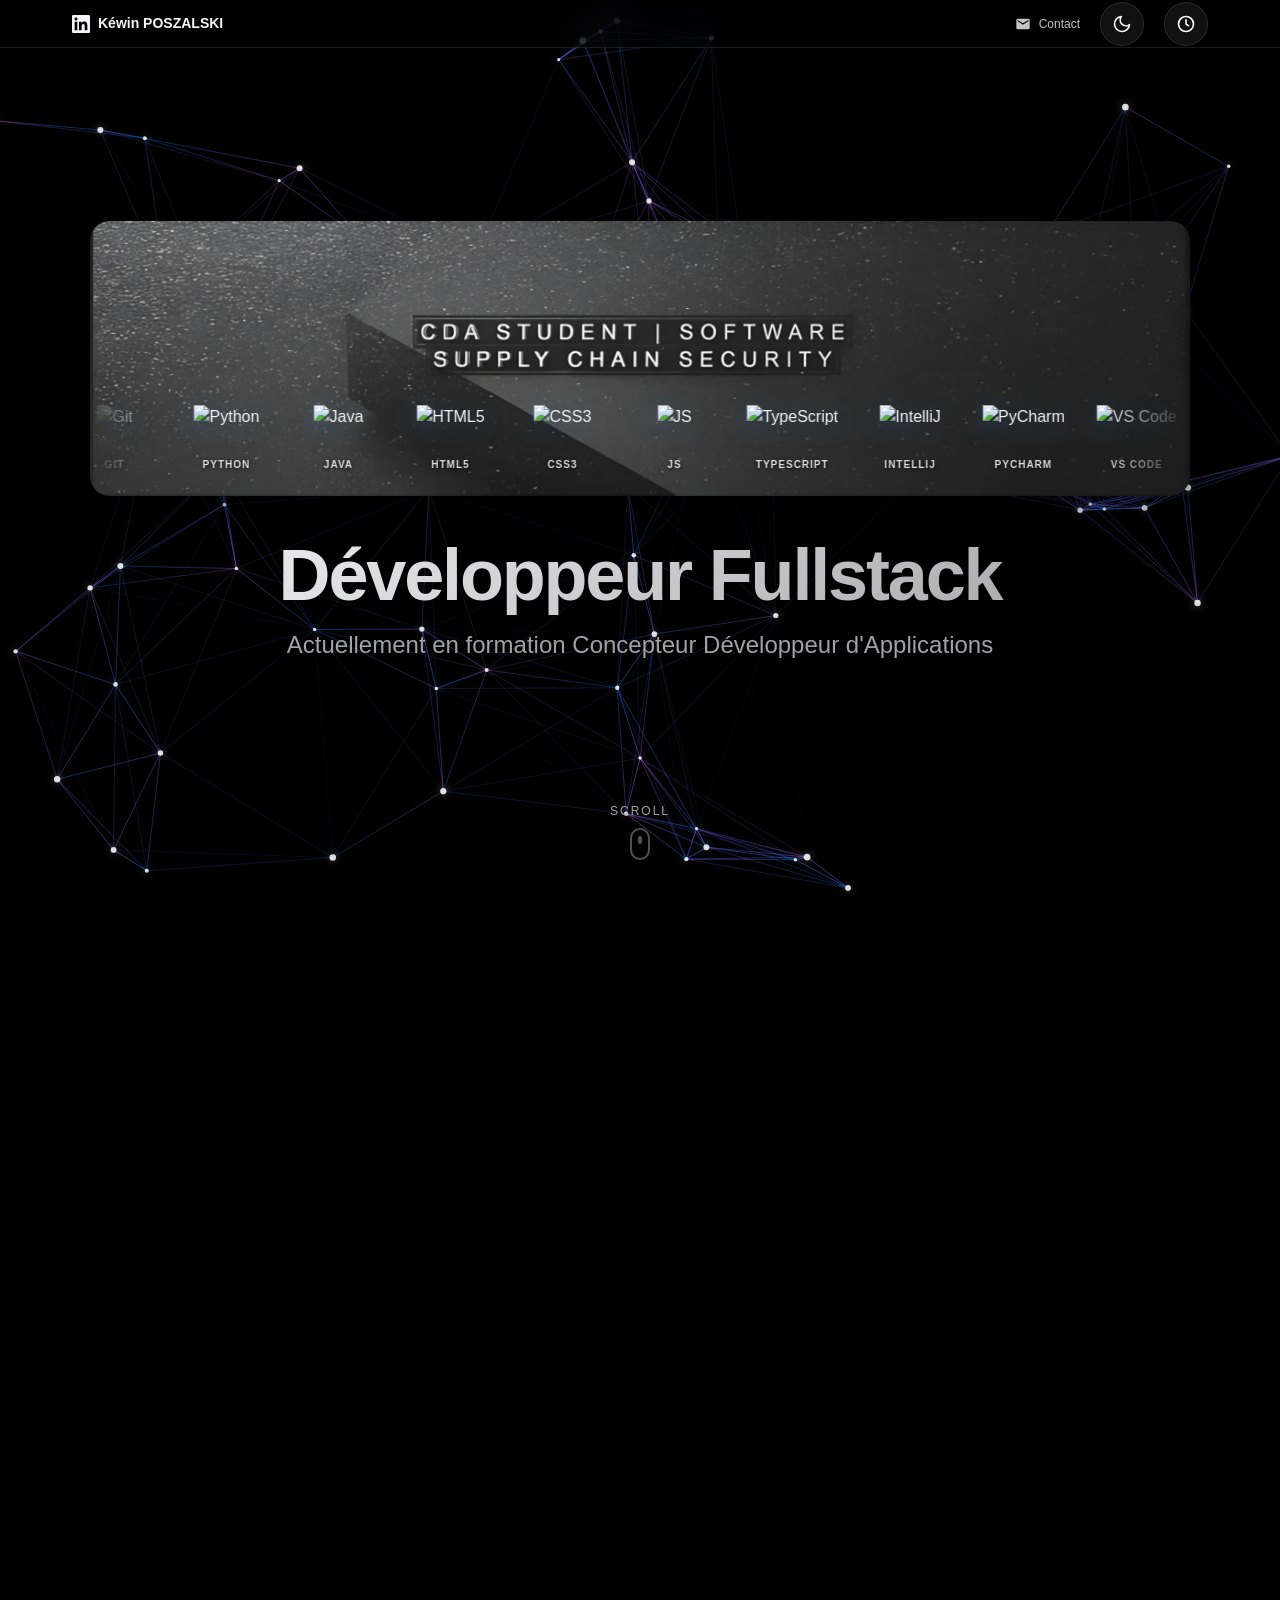
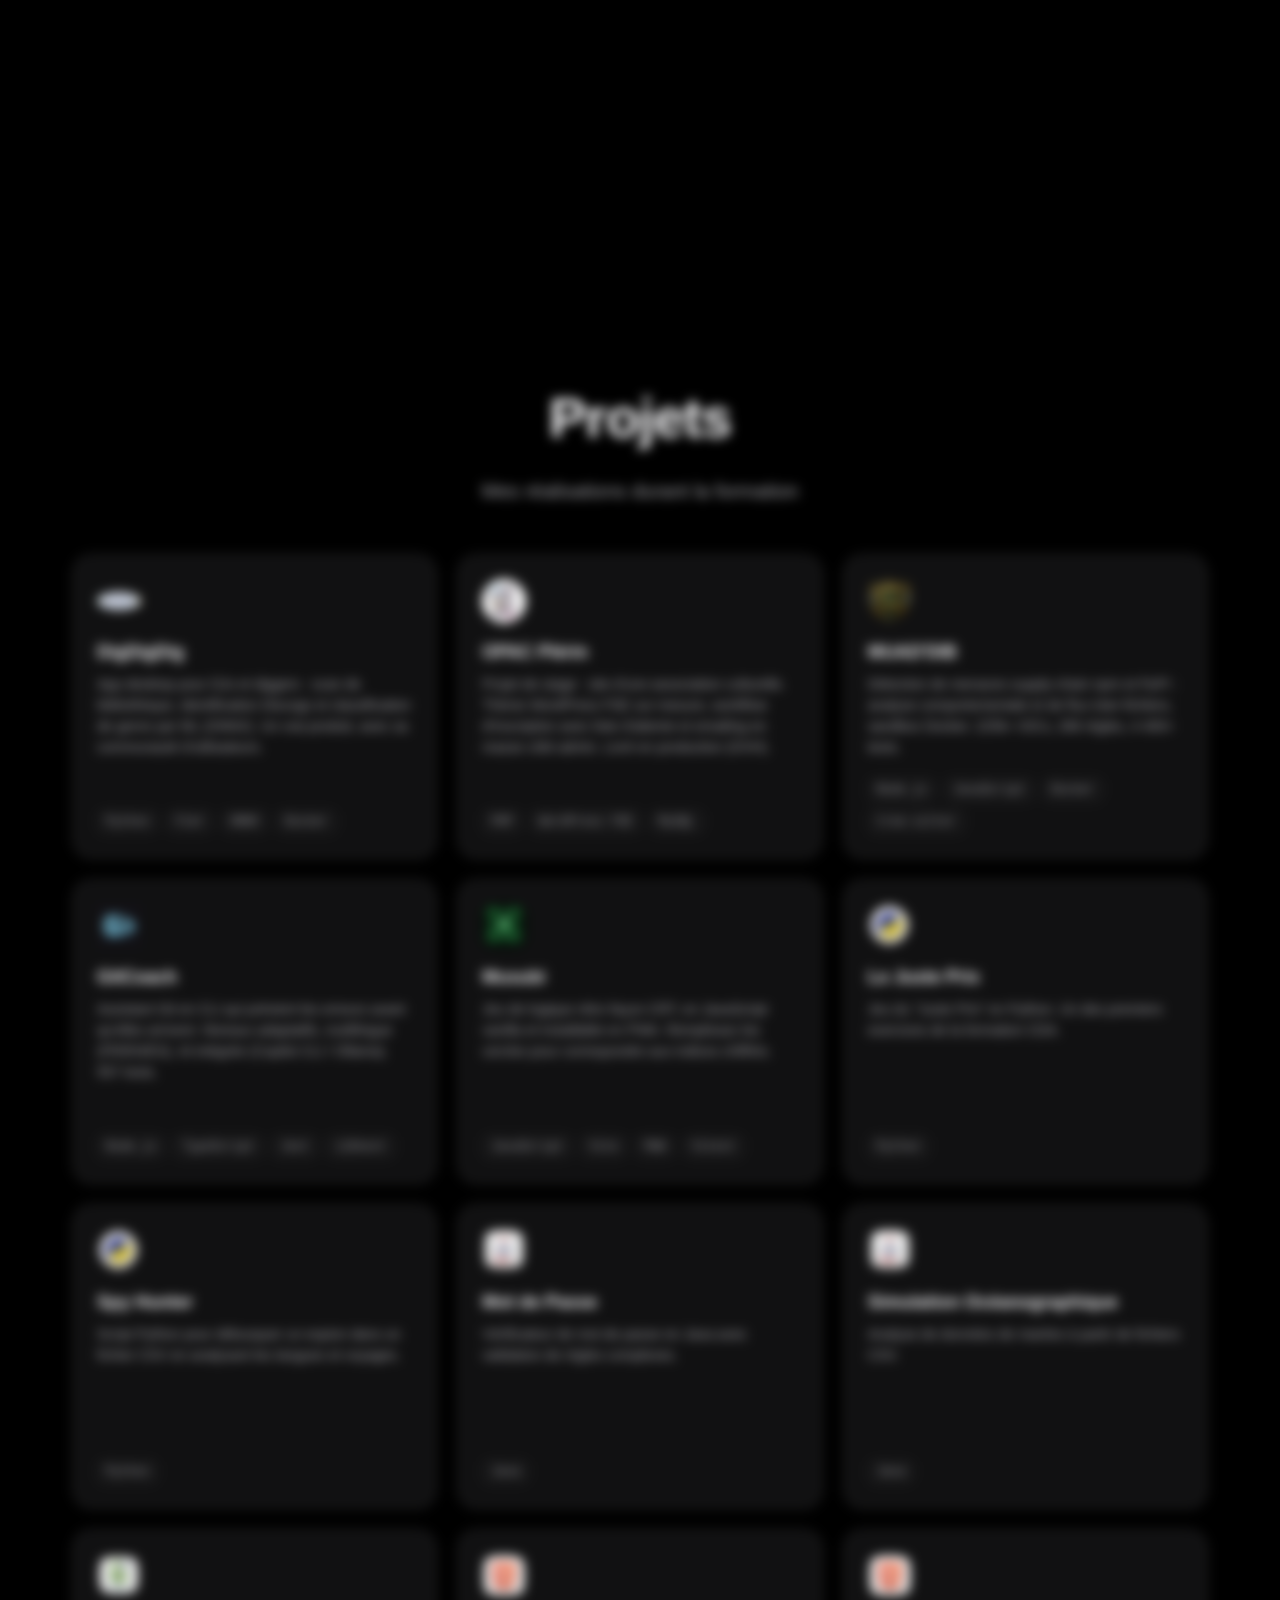
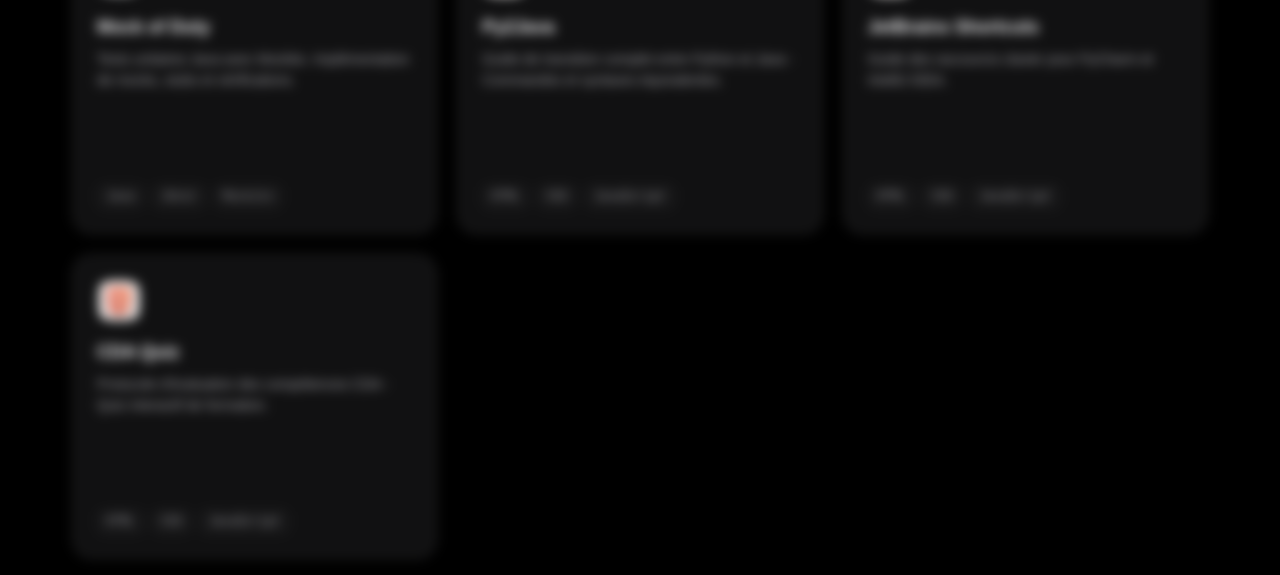
==== commit 721aeaa6: "fix: replace hero banner with high-res 2400x600 version (cache-bust v4)" ====
--- a/index.html
+++ b/index.html
@@ -127,7 +127,7 @@
     <header class="hero" id="hero">
         <div class="hero__content">
             <div class="hero__banner">
-                <img src="assets/icons/banner.jpg?v=3" alt="Kéwin Poszalski — CDA Student, Software Supply Chain Security" class="hero__image">
+                <img src="assets/icons/banner.jpg?v=4" alt="Kéwin Poszalski — CDA Student, Software Supply Chain Security" class="hero__image">
                 <div class="carousel" id="techCarousel" aria-label="Technologies maîtrisées"></div>
             </div>
             <h1 class="hero__title">Développeur Fullstack</h1>
--- a/css/components/projects.css
+++ b/css/components/projects.css
@@ -30,11 +30,7 @@
 
 /* Filters */
 .projects__filters {
-    display: flex;
-    flex-wrap: wrap;
-    justify-content: center;
-    gap: var(--space-3);
-    margin-bottom: var(--space-12);
+    display: none; /* masqué : les tags des cartes portent l'info techno (évite le doublon filtres/tags) */
 }
 
 .filter-btn {
@@ -109,6 +105,7 @@
     display: grid;
     grid-template-columns: repeat(auto-fill, minmax(280px, 1fr));
     gap: var(--space-5);
+    grid-auto-rows: 1fr; /* toutes les cartes à la même hauteur (multi-colonnes) */
 }
 
 /* Card */
@@ -117,6 +114,8 @@
     border: 1px solid var(--color-border);
     border-radius: var(--radius-xl);
     overflow: hidden;
+    display: flex;
+    flex-direction: column;
     cursor: pointer;
     backdrop-filter: blur(40px);
     -webkit-backdrop-filter: blur(40px);
@@ -133,6 +132,9 @@
 }
 
 .project-card__content {
+    flex: 1;
+    display: flex;
+    flex-direction: column;
     padding: var(--space-6);
 }
 
@@ -153,6 +155,29 @@
 .project-card__icon--security { background-image: url('../../assets/icons/muaddib.png'); }
 .project-card__icon--games { background-image: url('../../assets/icons/musubi.png'); }
 .project-card__icon--cli { background-image: url('../../assets/icons/gitcoach.png'); }
+.project-card__icon--ddd { background-image: url('../../assets/icons/ddd.png'); }
+.project-card__icon--opac { background-image: url('../../assets/icons/opac.png'); }
+
+/* Stack tags */
+.project-card__stack {
+    display: flex;
+    flex-wrap: wrap;
+    gap: var(--space-2);
+    margin-top: auto; /* ancre les tags en bas de carte */
+    padding: var(--space-5) 0 0;
+    list-style: none;
+}
+
+.project-card__tag {
+    font-family: var(--font-mono);
+    font-size: var(--font-size-xs);
+    color: var(--color-text-secondary);
+    padding: 2px 8px;
+    border: 1px solid var(--color-border);
+    border-radius: var(--radius-sm);
+    background: var(--color-bg-secondary);
+    white-space: nowrap;
+}
 
 .project-card__title {
     font-size: var(--font-size-lg);
--- a/css/responsive.css
+++ b/css/responsive.css
@@ -139,6 +139,7 @@
     .projects__grid {
         grid-template-columns: 1fr;
         gap: 16px;
+        grid-auto-rows: auto; /* 1 colonne : hauteur naturelle, pas de vide */
     }
     
     .project-card__content {
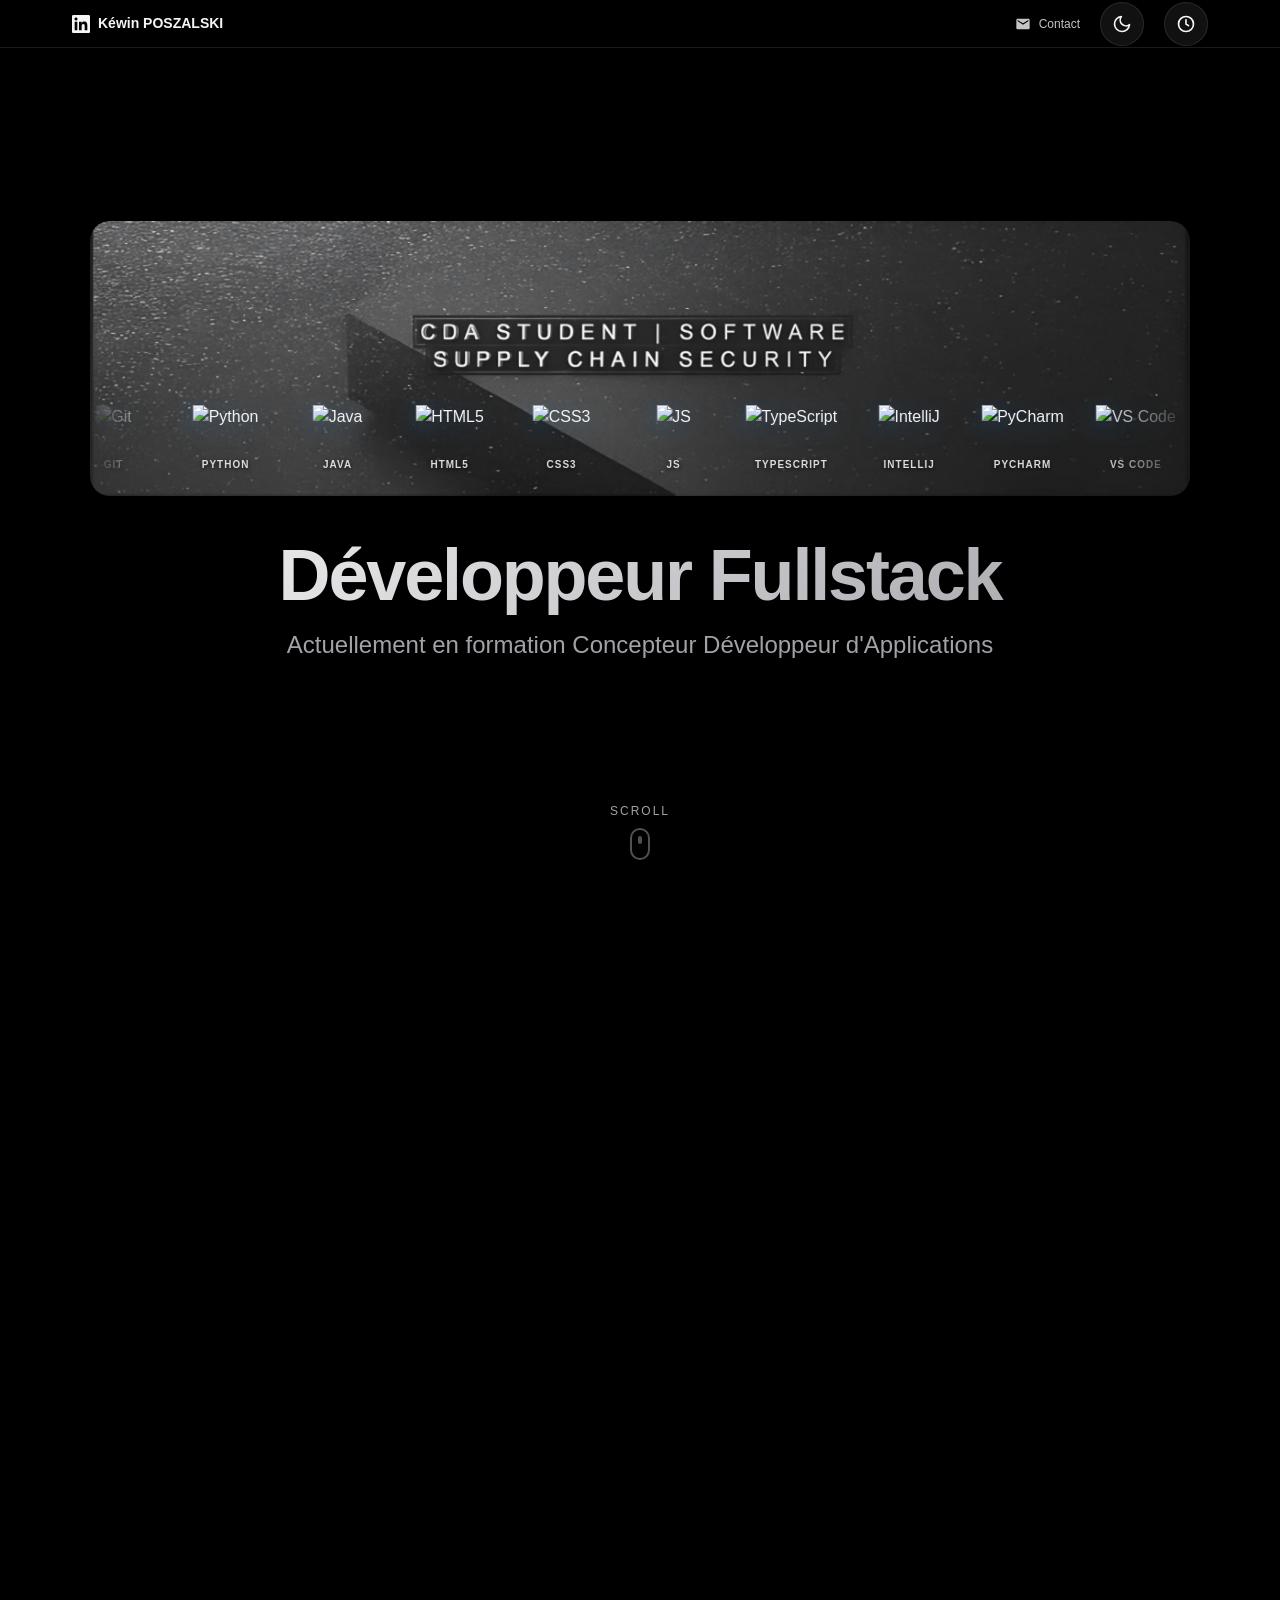
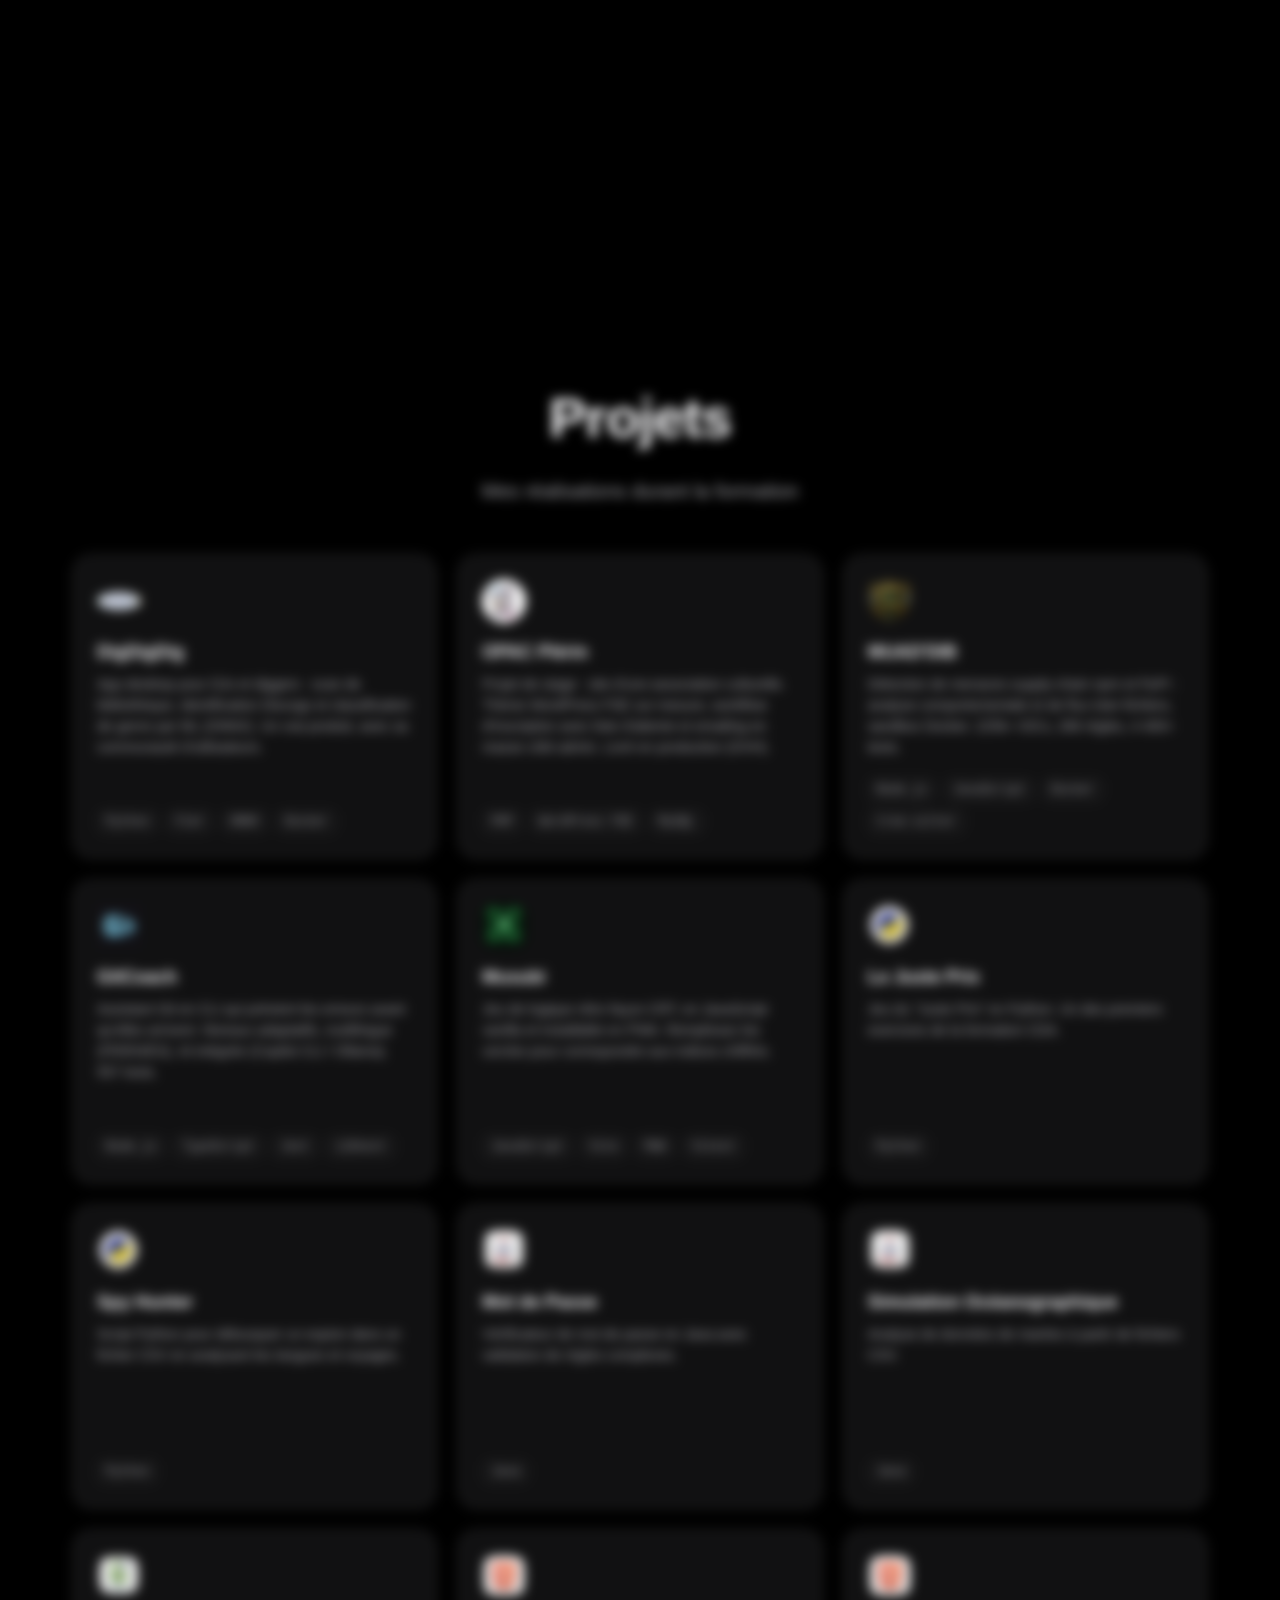
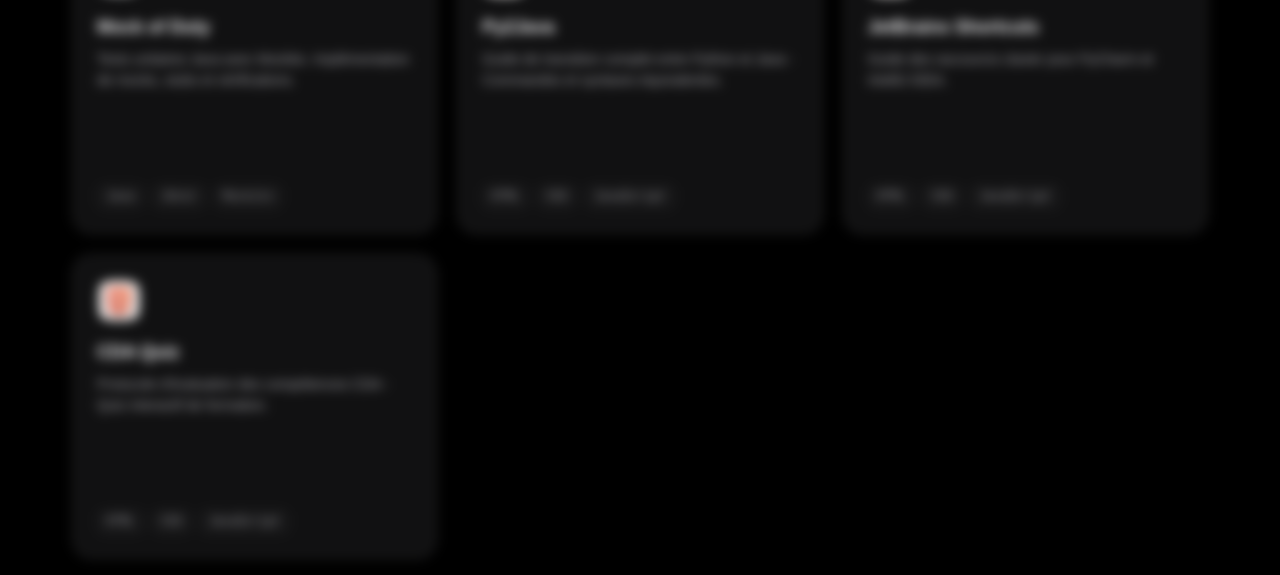
==== commit fc43c311: "chore: update meta descriptions (remove outdated stage-search mentions)" ====
--- a/index.html
+++ b/index.html
@@ -9,17 +9,17 @@
 
     <!-- SEO & Open Graph -->
     <title>Kéwin Poszalski | Développeur Full Stack</title>
-    <meta name="description" content="Portfolio de Kéwin Poszalski, développeur Full Stack en formation CDA. Projets Python, Java, Web. Recherche stage mai-juillet 2026.">
+    <meta name="description" content="Portfolio de Kéwin Poszalski, développeur Full Stack en formation CDA (AFPA). Projets Python, Java, Web et sécurité supply-chain.">
     
     <meta property="og:title" content="Kéwin Poszalski - Développeur Full Stack">
-    <meta property="og:description" content="En formation CDA AFPA. Stage mai-juillet 2026. Python • Java • Web">
+    <meta property="og:description" content="Développeur Full Stack en formation CDA AFPA. Python • Java • Web">
     <meta property="og:image" content="https://i.imgur.com/1ver4lZ.png">
     <meta property="og:url" content="https://dnszlsk.github.io/portfolio/">
     <meta property="og:type" content="website">
     
     <meta name="twitter:card" content="summary_large_image">
     <meta name="twitter:title" content="Kéwin Poszalski - Développeur Full Stack">
-    <meta name="twitter:description" content="En formation CDA AFPA. Stage mai-juillet 2026.">
+    <meta name="twitter:description" content="Développeur Full Stack en formation CDA AFPA. Python • Java • Web">
     <meta name="twitter:image" content="https://i.imgur.com/1ver4lZ.png">
     
     <!-- Favicon -->
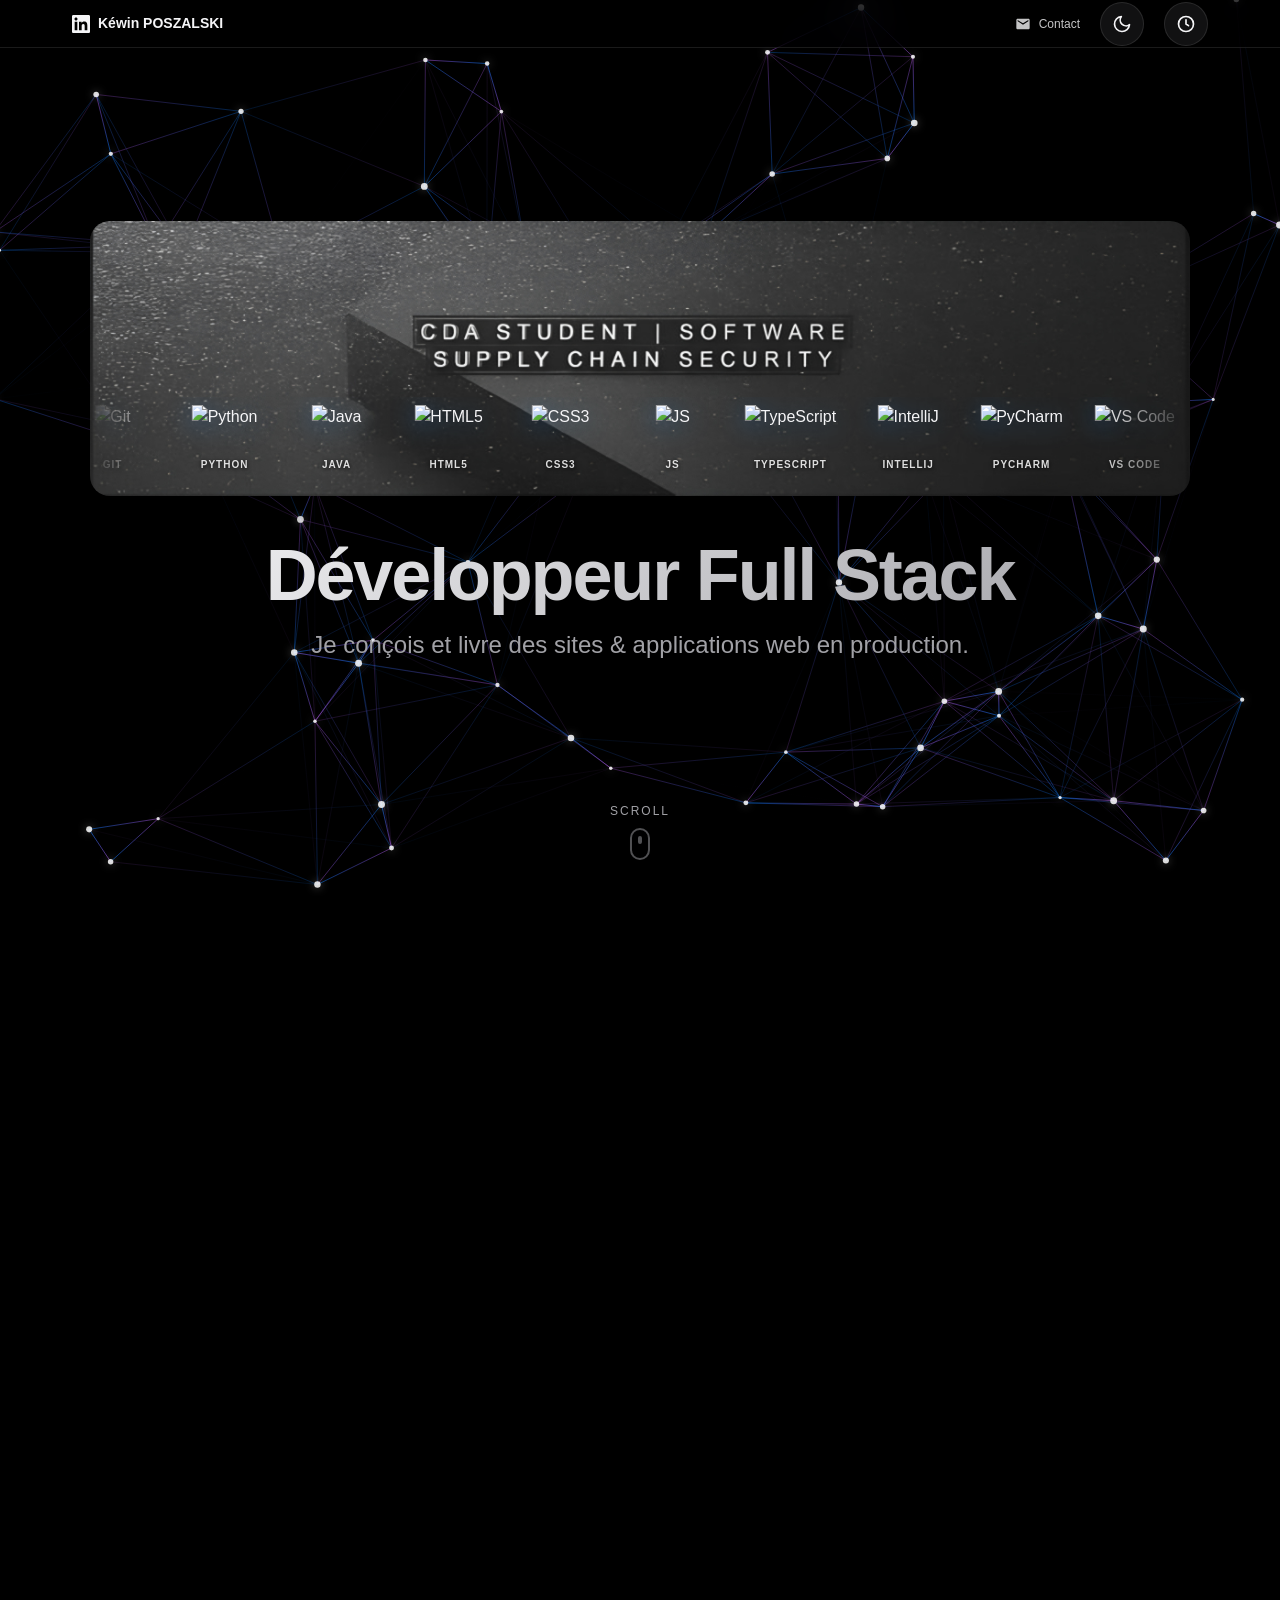
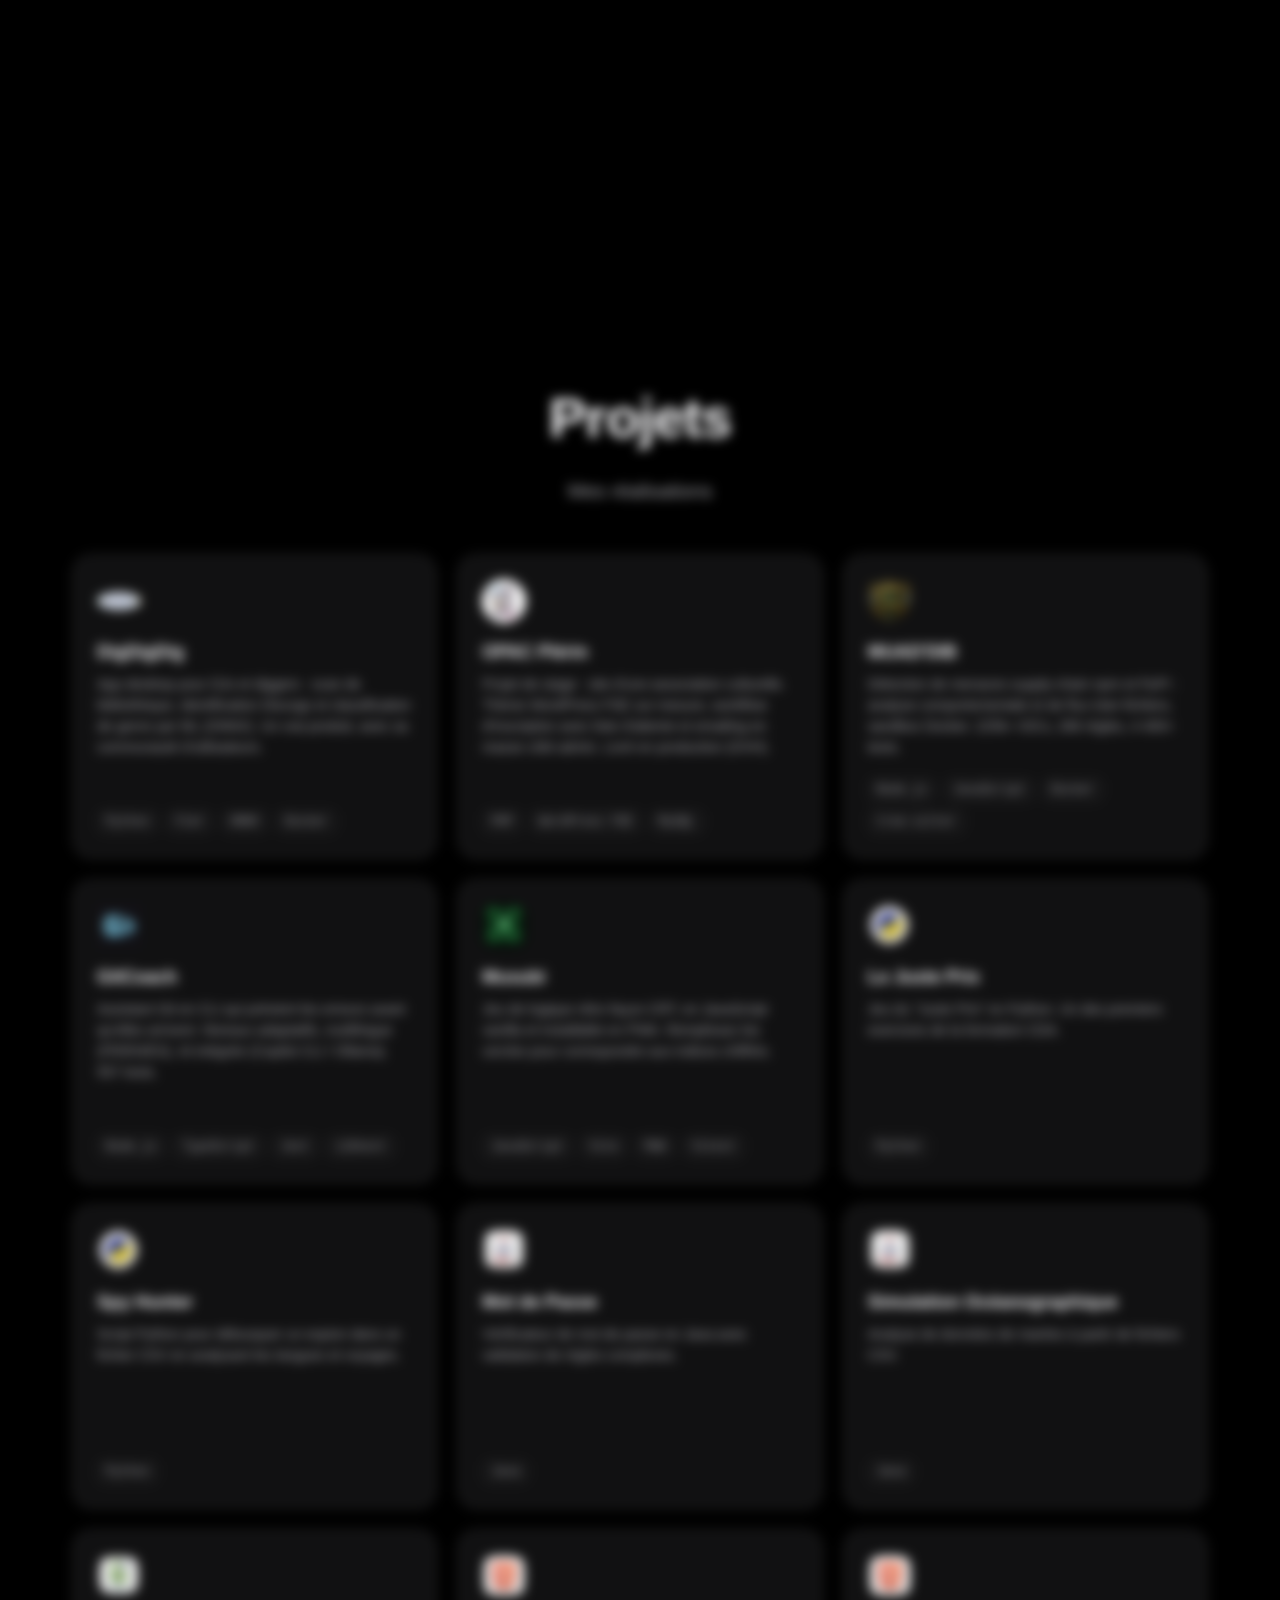
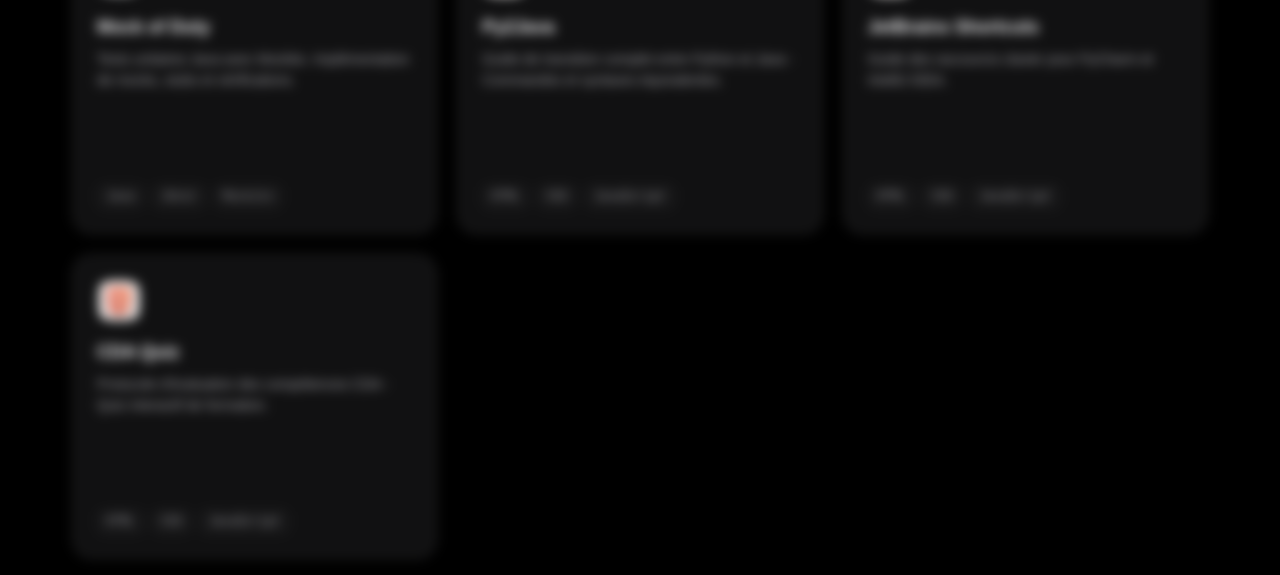
==== commit 53534e1d: "fix: point OG tags + canonical to kewin.io, reframe copy capability-first - og:url, og:image, twitte" ====
--- a/index.html
+++ b/index.html
@@ -9,18 +9,19 @@
 
     <!-- SEO & Open Graph -->
     <title>Kéwin Poszalski | Développeur Full Stack</title>
-    <meta name="description" content="Portfolio de Kéwin Poszalski, développeur Full Stack en formation CDA (AFPA). Projets Python, Java, Web et sécurité supply-chain.">
-    
+    <meta name="description" content="Développeur Full Stack : je conçois et livre des sites &amp; applications web en production. Python, Java, WordPress, sécurité supply-chain.">
+    <link rel="canonical" href="https://kewin.io/">
+
     <meta property="og:title" content="Kéwin Poszalski - Développeur Full Stack">
-    <meta property="og:description" content="Développeur Full Stack en formation CDA AFPA. Python • Java • Web">
-    <meta property="og:image" content="https://i.imgur.com/1ver4lZ.png">
-    <meta property="og:url" content="https://dnszlsk.github.io/portfolio/">
+    <meta property="og:description" content="Je conçois et livre des sites &amp; applications web en production. Python • Java • WordPress • sécurité supply-chain.">
+    <meta property="og:image" content="https://kewin.io/assets/icons/banner.jpg">
+    <meta property="og:url" content="https://kewin.io/">
     <meta property="og:type" content="website">
     
     <meta name="twitter:card" content="summary_large_image">
     <meta name="twitter:title" content="Kéwin Poszalski - Développeur Full Stack">
-    <meta name="twitter:description" content="Développeur Full Stack en formation CDA AFPA. Python • Java • Web">
-    <meta name="twitter:image" content="https://i.imgur.com/1ver4lZ.png">
+    <meta name="twitter:description" content="Je conçois et livre des sites &amp; applications web en production. Python • Java • WordPress • sécurité supply-chain.">
+    <meta name="twitter:image" content="https://kewin.io/assets/icons/banner.jpg">
     
     <!-- Favicon -->
     <link rel="icon" type="image/png" href="assets/icons/favicon.png">
@@ -127,11 +128,11 @@
     <header class="hero" id="hero">
         <div class="hero__content">
             <div class="hero__banner">
-                <img src="assets/icons/banner.jpg?v=4" alt="Kéwin Poszalski — CDA Student, Software Supply Chain Security" class="hero__image">
+                <img src="assets/icons/banner.jpg?v=4" alt="Kéwin Poszalski, développeur Full Stack, sécurité supply-chain" class="hero__image">
                 <div class="carousel" id="techCarousel" aria-label="Technologies maîtrisées"></div>
             </div>
-            <h1 class="hero__title">Développeur Fullstack</h1>
-            <p class="hero__subtitle">Actuellement en formation Concepteur Développeur d'Applications</p>
+            <h1 class="hero__title">Développeur Full Stack</h1>
+            <p class="hero__subtitle">Je conçois et livre des sites &amp; applications web en production.</p>
         </div>
         
         <div class="hero__scroll" id="scrollIndicator" aria-hidden="true">
@@ -162,6 +163,9 @@
                 <p class="about__text">
                     Aujourd'hui, je code. Et c'est la suite logique : <strong>Créer, résoudre, construire.</strong>
                 </p>
+                <p class="about__text">
+                    Je termine mon titre Concepteur Développeur d'Applications, et une alternance est déjà signée pour poursuivre vers <strong>Expert en Application et Développement Logiciel</strong> (bac+5).
+                </p>
             </div>
         </section>
 
@@ -172,7 +176,7 @@
         <section class="projects section--fade" id="projects">
             <header class="projects__header">
                 <h2 class="projects__title">Projets</h2>
-                <p class="projects__subtitle">Mes réalisations durant la formation</p>
+                <p class="projects__subtitle">Mes réalisations</p>
             </header>
             
             <div class="projects__filters" id="filters" role="group" aria-label="Filtrer les projets"></div>
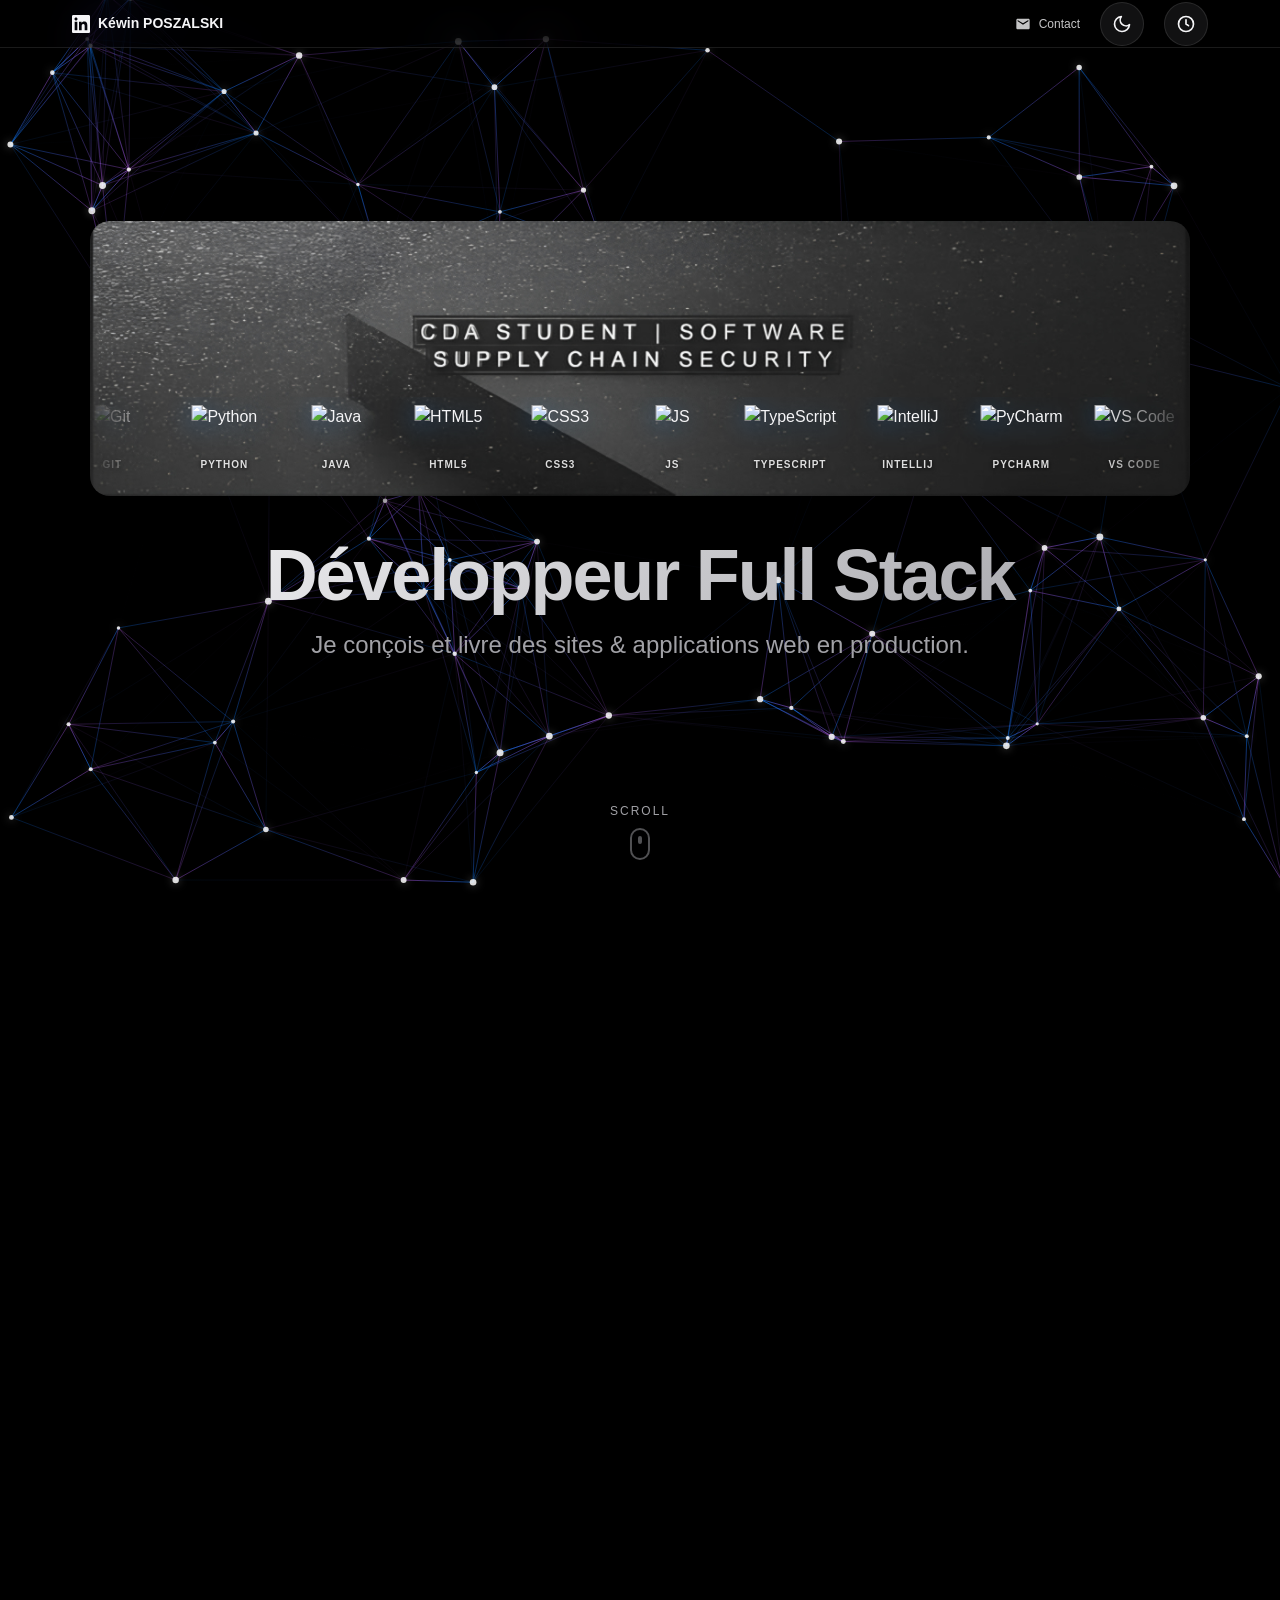
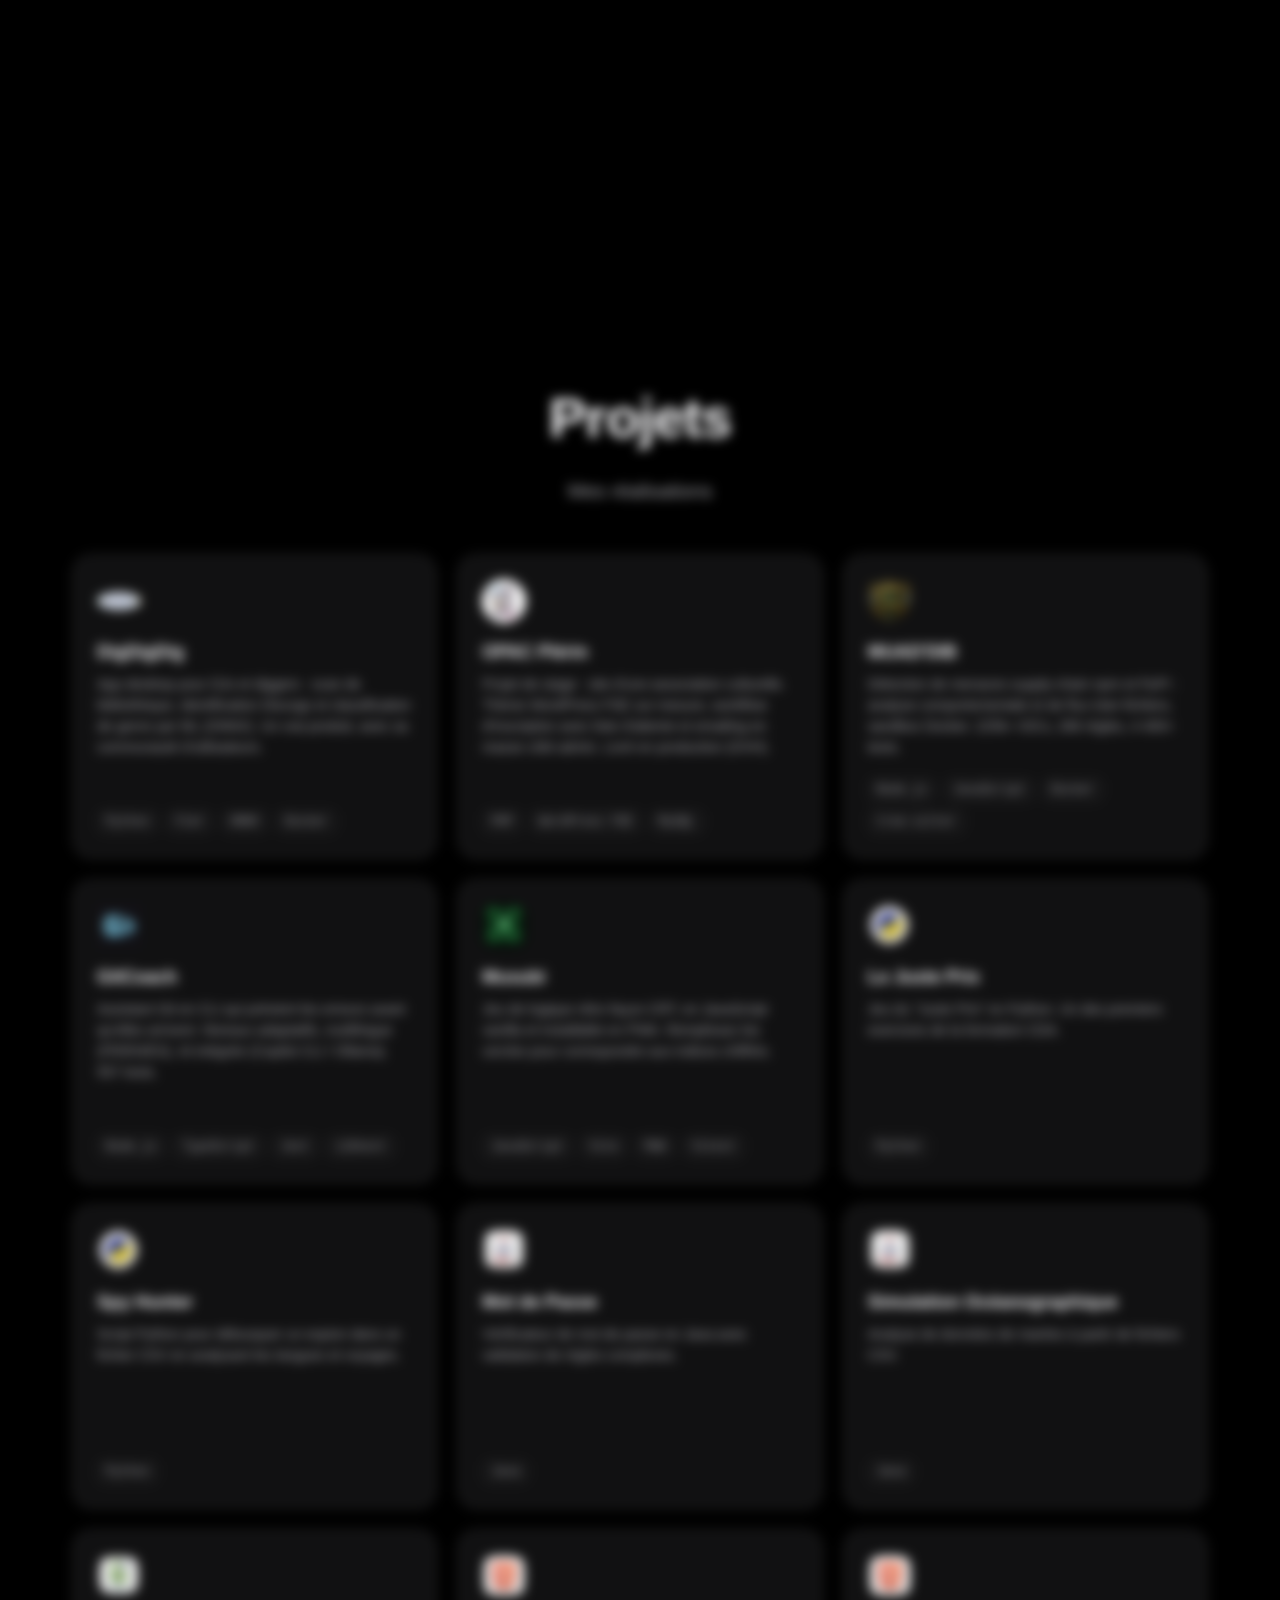
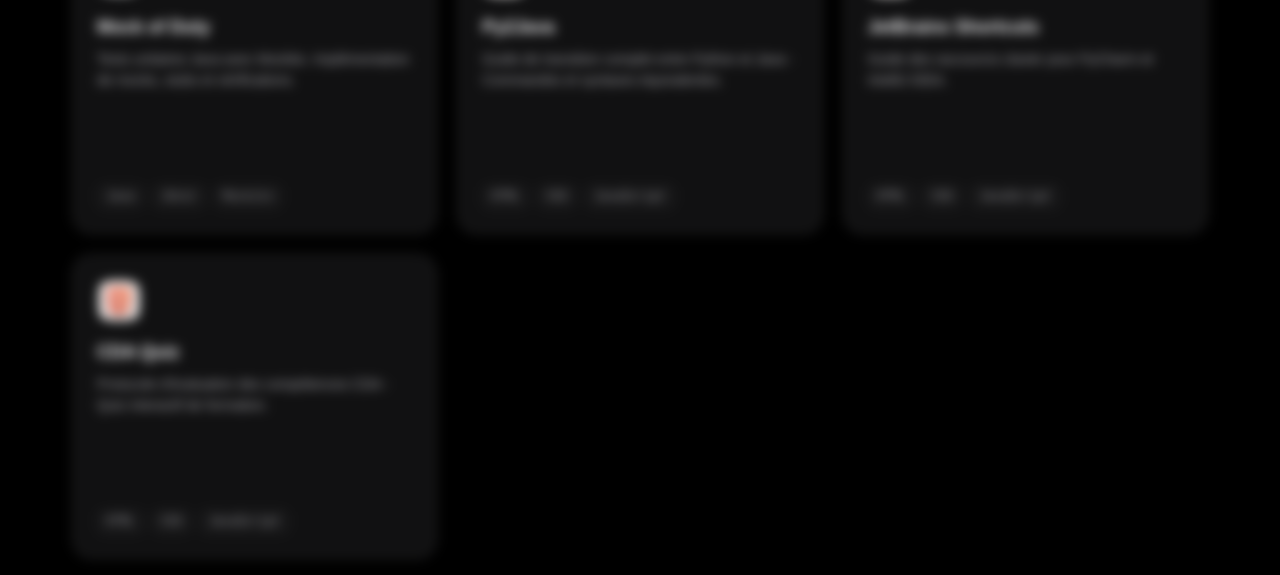
==== commit ae2c73c6: "fix: improve portfolio content and responsive carousel" ====
--- a/index.html
+++ b/index.html
@@ -129,7 +129,7 @@
         <div class="hero__content">
             <div class="hero__banner">
                 <img src="assets/icons/banner.jpg?v=4" alt="Kéwin Poszalski, développeur Full Stack, sécurité supply-chain" class="hero__image">
-                <div class="carousel" id="techCarousel" aria-label="Technologies maîtrisées"></div>
+                <div class="carousel" id="techCarousel" aria-label="Technologies utilisées"></div>
             </div>
             <h1 class="hero__title">Développeur Full Stack</h1>
             <p class="hero__subtitle">Je conçois et livre des sites &amp; applications web en production.</p>
@@ -153,7 +153,7 @@
                 <h2 class="about__title">Un parcours atypique</h2>
                 <p class="about__text">
                     <strong>Sous-chef de cuisine, chef d'équipe plombier chez Bobion&Joanin, régisseur du Marché de Noël de Bordeaux, DJ à Astropolis et à l'iBoat aux côtés de Soulection...</strong>
-                    J'ai 34 ans et un parcours qui ne ressemble à aucun autre.
+                    Mon parcours ne ressemble à aucun autre.
                 </p>
                 <p class="about__text">
                     Beatmaker en studio, créateur de visuels, curieux de tout. J'ai toujours eu
@@ -164,7 +164,7 @@
                     Aujourd'hui, je code. Et c'est la suite logique : <strong>Créer, résoudre, construire.</strong>
                 </p>
                 <p class="about__text">
-                    Je termine mon titre Concepteur Développeur d'Applications, et une alternance est déjà signée pour poursuivre vers <strong>Expert en Application et Développement Logiciel</strong> (bac+5).
+                    Ma formation de Concepteur Développeur d'Applications se poursuit en alternance vers le titre <strong>Expert en Application et Développement Logiciel</strong> (bac+5).
                 </p>
             </div>
         </section>
--- a/css/responsive.css
+++ b/css/responsive.css
@@ -83,16 +83,16 @@
     }
     
     .carousel__item {
-        min-width: 38px;
+        min-width: 52px;
     }
     
     .carousel__logo {
-        height: 16px;
+        height: 22px;
     }
     
     .carousel__label {
-        font-size: 4.5px;
-        letter-spacing: 0.3px;
+        font-size: 9px;
+        letter-spacing: 0.5px;
     }
     
     /* About */
@@ -225,15 +225,15 @@
     }
     
     .carousel__item {
-        min-width: 38px;
+        min-width: 52px;
     }
     
     .carousel__logo {
-        height: 18px;
+        height: 22px;
     }
     
     .carousel__label {
-        font-size: 4.5px;
+        font-size: 9px;
     }
     
     /* Nav */
@@ -336,7 +336,7 @@
     }
 
     .carousel__item {
-        min-width: 32px;
+        min-width: 48px;
     }
 
     .carousel__logo {
@@ -344,7 +344,7 @@
     }
 
     .carousel__label {
-        font-size: 4px;
+        font-size: 9px;
     }
 
     .about {
@@ -444,13 +444,13 @@
     }
     
     .carousel__item {
-        min-width: 38px;
+        min-width: 48px;
         gap: 4px;
     }
     
     .carousel__label {
-        font-size: 4.5px !important;
-        letter-spacing: 0.3px;
+        font-size: 8px !important;
+        letter-spacing: 0.5px;
     }
     
     /* About */
@@ -551,4 +551,4 @@
         transform: none;
         filter: none;
     }
-}+}
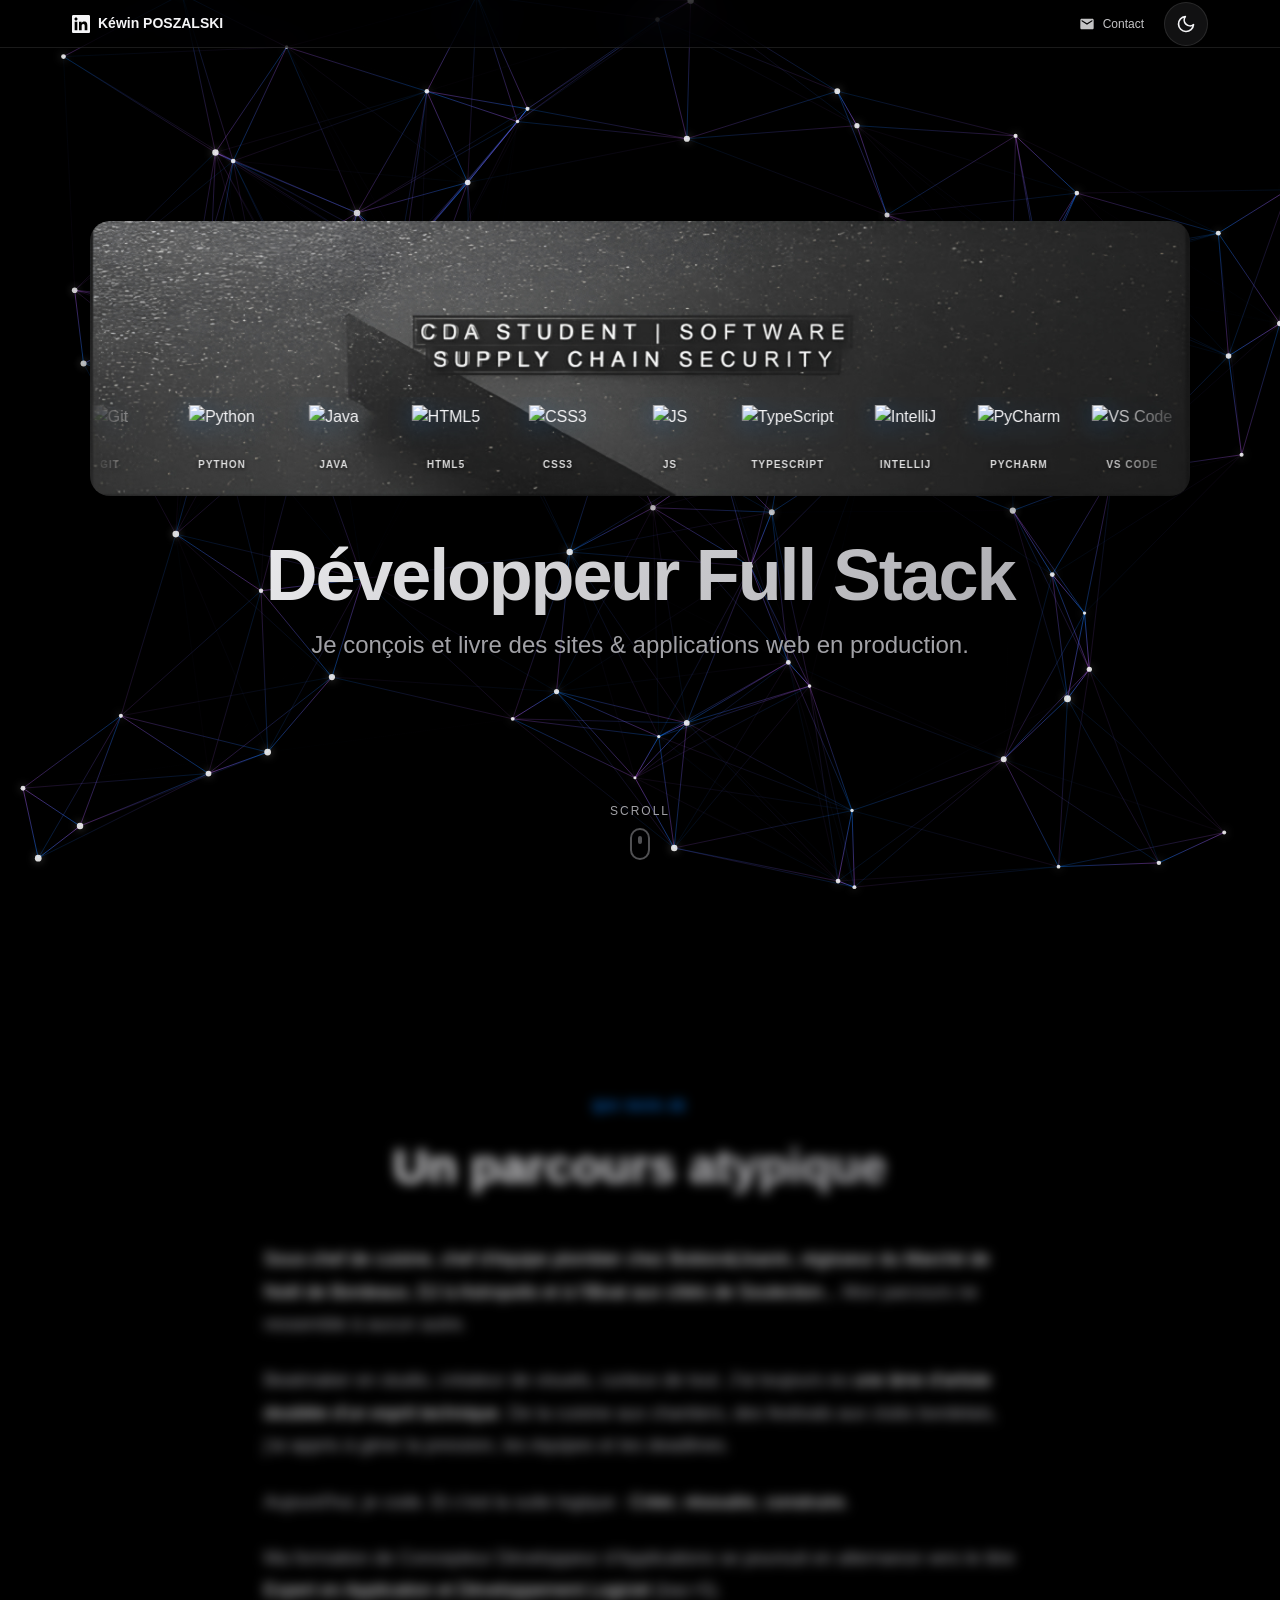
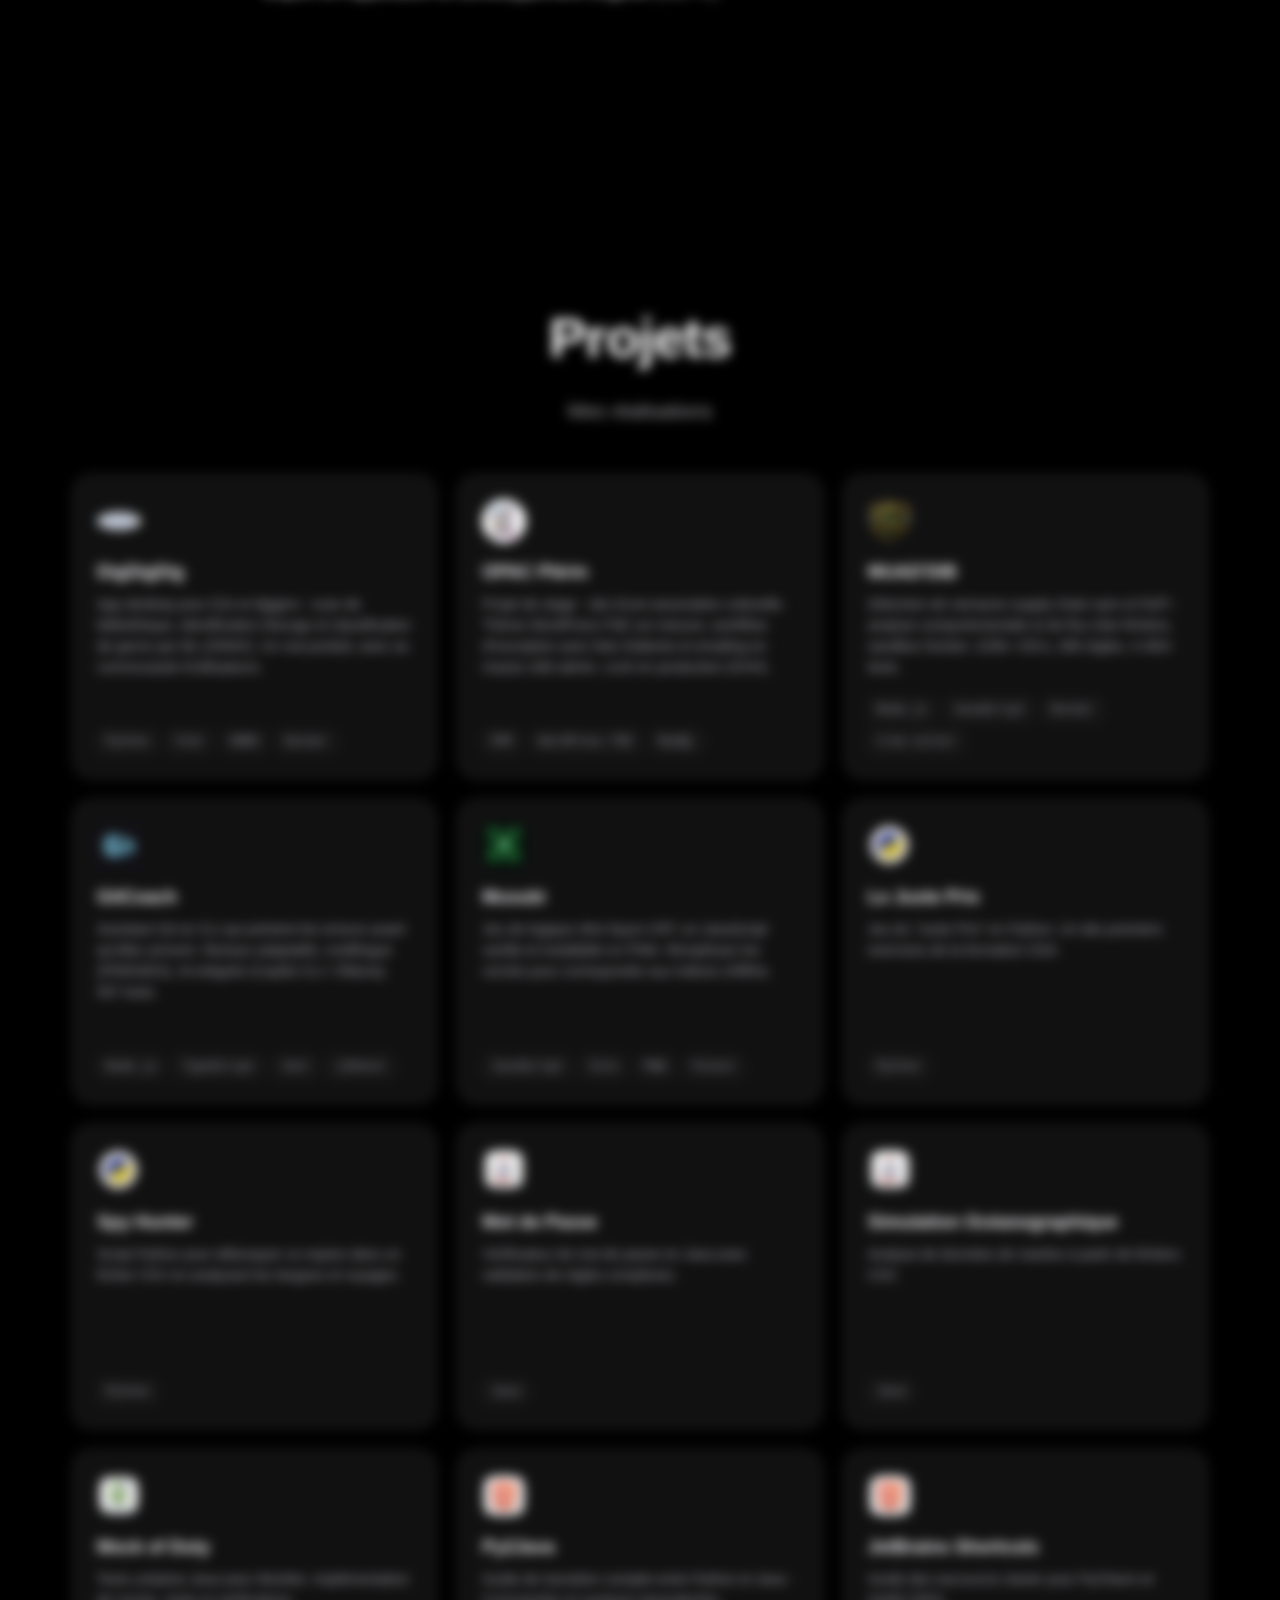
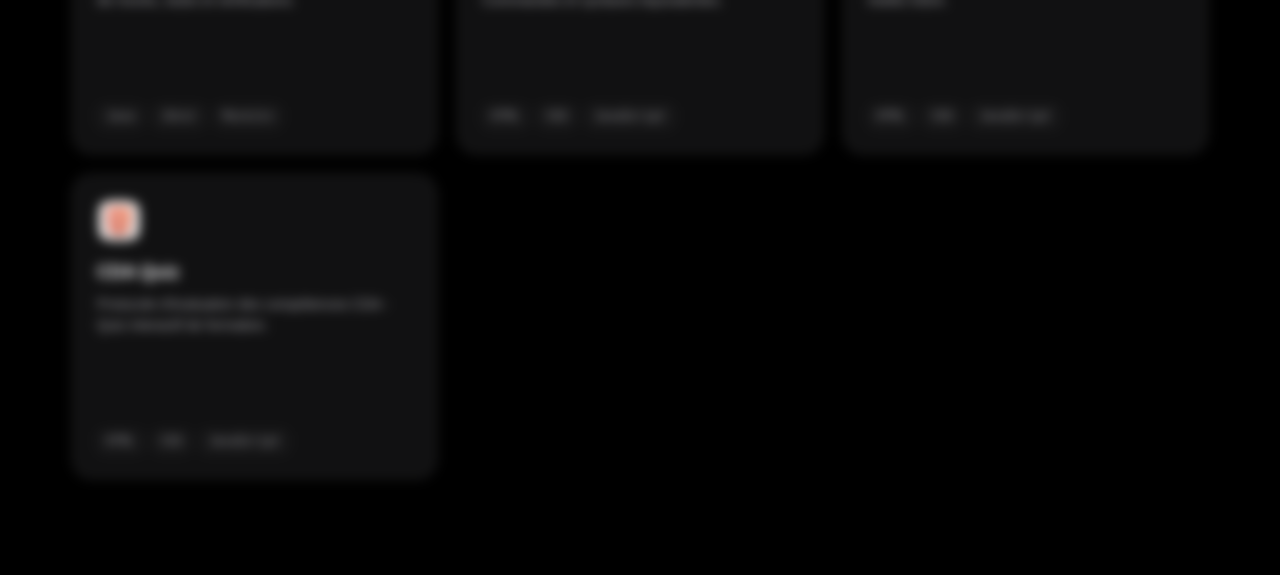
==== commit 46d714cc: "chore: remove the Ghidra/retro "past" era mode Drops the past/present easter egg entirely: era.js (E" ====
--- a/index.html
+++ b/index.html
@@ -46,9 +46,8 @@
     <link rel="stylesheet" href="css/components/modals.css">
     <link rel="stylesheet" href="css/components/viewers.css">
     <link rel="stylesheet" href="css/responsive.css">
-    <link rel="stylesheet" href="css/era-past/index.css">
 </head>
-<body data-theme="dark" data-era="present">
+<body data-theme="dark">
     <!-- Skip Link for Accessibility -->
     <a href="#main-content" class="skip-link">Aller au contenu principal</a>
 
@@ -92,34 +91,6 @@
                         <line x1="18.36" y1="5.64" x2="19.78" y2="4.22"/>
                     </svg>
                 </button>
-
-                <!-- Past/Present toggle: switches between the modern "present" design
-                     (default) and the retro Ghidra / Java-Swing "past" easter egg.
-                     Past mode also reveals the mute button (managed in main.js). -->
-                <button class="era-toggle" id="eraToggle" aria-label="Basculer entre present et past" aria-pressed="false">
-                    <svg class="era-toggle__present" viewBox="0 0 24 24" aria-hidden="true">
-                        <circle cx="12" cy="12" r="9"/>
-                        <polyline points="12 7 12 12 15 14"/>
-                    </svg>
-                    <svg class="era-toggle__past" viewBox="0 0 24 24" aria-hidden="true">
-                        <rect x="3" y="3" width="18" height="18" rx="1"/>
-                        <rect x="7" y="7" width="10" height="10" rx="0"/>
-                        <line x1="9" y1="3" x2="9" y2="7"/>
-                        <line x1="15" y1="3" x2="15" y2="7"/>
-                    </svg>
-                </button>
-
-                <button class="era-mute" id="eraMute" aria-label="Couper le son rétro" aria-pressed="false" hidden>
-                    <svg class="era-mute__on" viewBox="0 0 24 24" aria-hidden="true">
-                        <polygon points="11 5 6 9 2 9 2 15 6 15 11 19 11 5"/>
-                        <path d="M19.07 4.93a10 10 0 0 1 0 14.14M15.54 8.46a5 5 0 0 1 0 7.07"/>
-                    </svg>
-                    <svg class="era-mute__off" viewBox="0 0 24 24" aria-hidden="true">
-                        <polygon points="11 5 6 9 2 9 2 15 6 15 11 19 11 5"/>
-                        <line x1="23" y1="9" x2="17" y2="15"/>
-                        <line x1="17" y1="9" x2="23" y2="15"/>
-                    </svg>
-                </button>
             </div>
         </div>
     </nav>
@@ -168,9 +139,6 @@
                 </p>
             </div>
         </section>
-
-        <!-- About scroll spacer (only active in retro mode, mirrors hero-spacer) -->
-        <div class="about-spacer" aria-hidden="true"></div>
         
         <!-- Projects Section -->
         <section class="projects section--fade" id="projects">
@@ -288,7 +256,6 @@
     <script defer src="js/particles.js"></script>
     <script defer src="js/carousel.js"></script>
     <script defer src="js/projects.js"></script>
-    <script defer src="js/era.js"></script>
     <script defer src="js/main.js"></script>
 </body>
 </html>
--- a/css/components/about.css
+++ b/css/components/about.css
@@ -1,12 +1,6 @@
 /* =============================================================================
    About Section
    ============================================================================= */
-
-/* The about-spacer only creates scroll room in retro mode; in present mode
-   the about section flows normally and the spacer is hidden. */
-.about-spacer {
-    display: none;
-}
 
 .about {
     display: flex;
--- a/css/responsive.css
+++ b/css/responsive.css
@@ -32,16 +32,12 @@
         display: none;
     }
     
-    .theme-toggle,
-    .era-toggle,
-    .era-mute {
+    .theme-toggle {
         width: 40px;
         height: 40px;
     }
 
-    .theme-toggle svg,
-    .era-toggle svg,
-    .era-mute svg {
+    .theme-toggle svg {
         width: 18px;
         height: 18px;
     }
@@ -305,16 +301,12 @@
         gap: 6px;
     }
 
-    .theme-toggle,
-    .era-toggle,
-    .era-mute {
+    .theme-toggle {
         width: 36px;
         height: 36px;
     }
 
-    .theme-toggle svg,
-    .era-toggle svg,
-    .era-mute svg {
+    .theme-toggle svg {
         width: 16px;
         height: 16px;
     }
@@ -486,16 +478,12 @@
     }
     
     /* Nav */
-    .theme-toggle,
-    .era-toggle,
-    .era-mute {
+    .theme-toggle {
         width: 32px;
         height: 32px;
     }
 
-    .theme-toggle svg,
-    .era-toggle svg,
-    .era-mute svg {
+    .theme-toggle svg {
         width: 14px;
         height: 14px;
     }
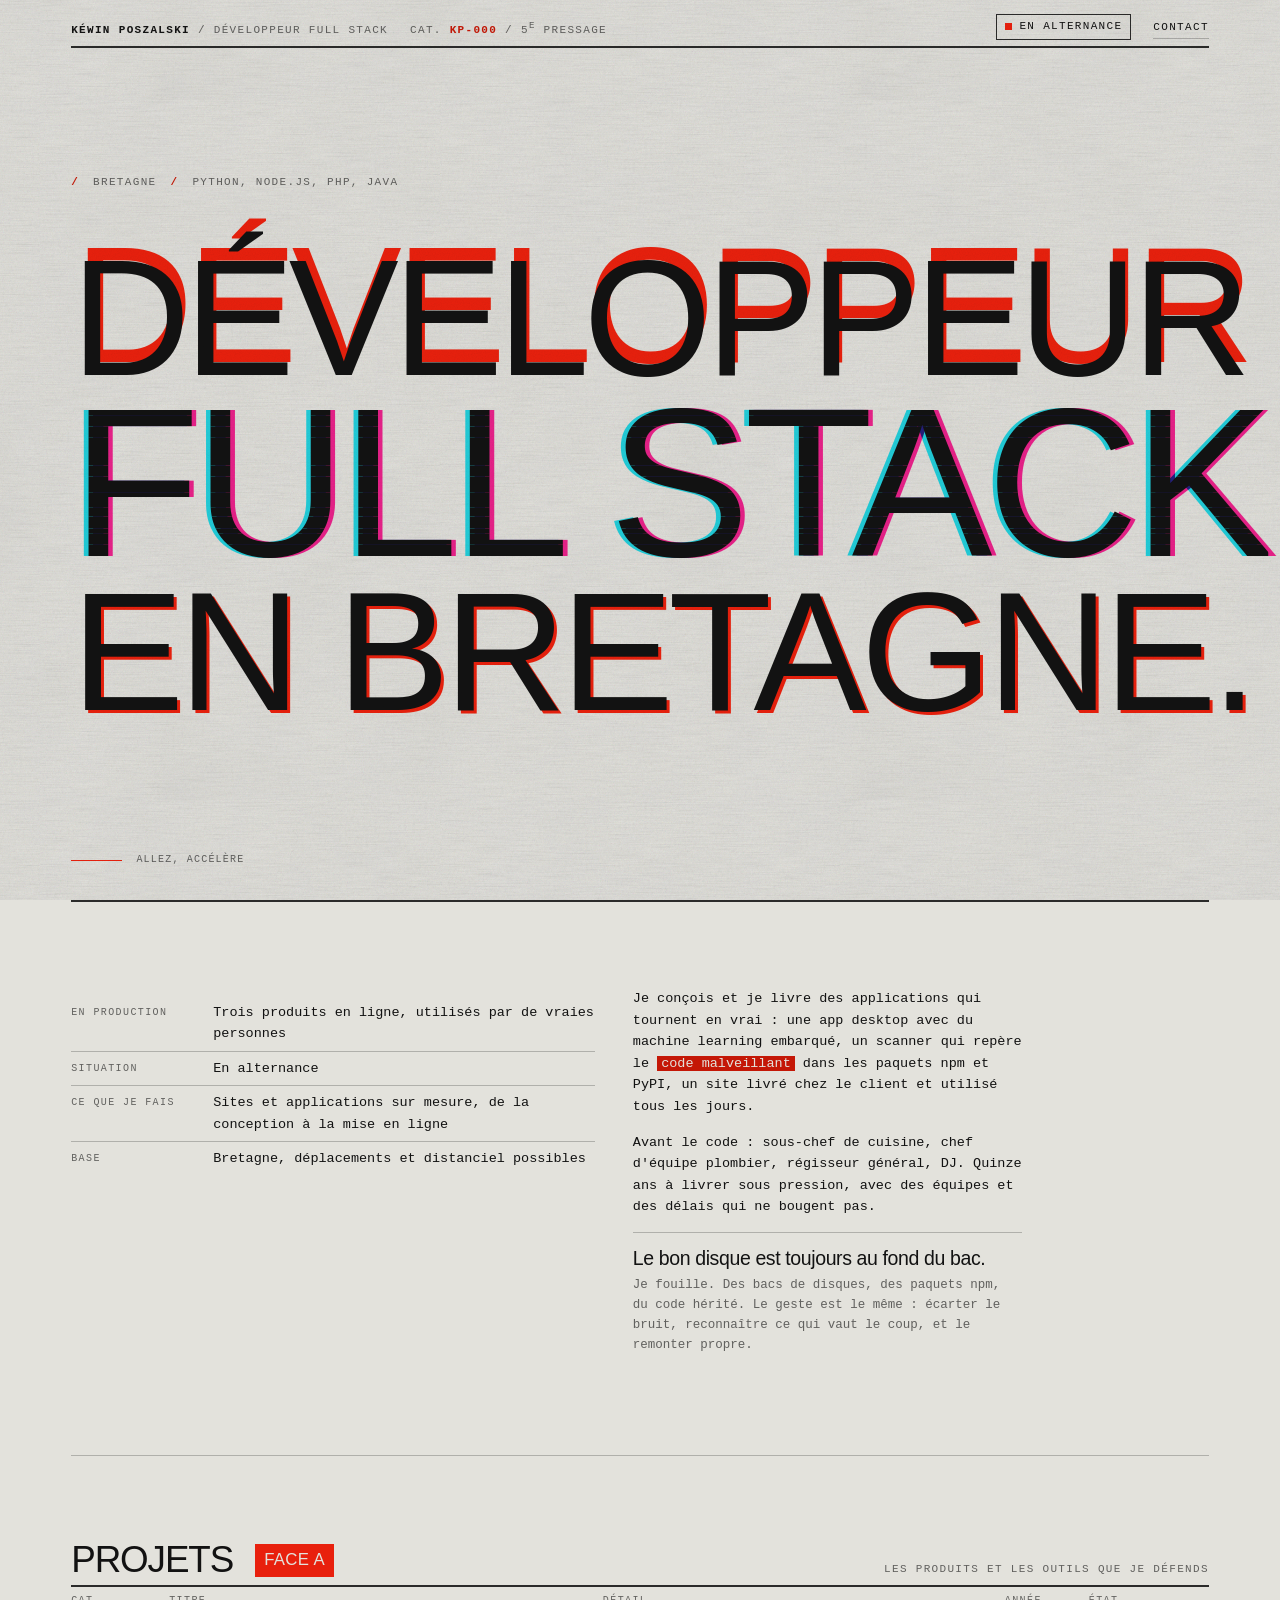
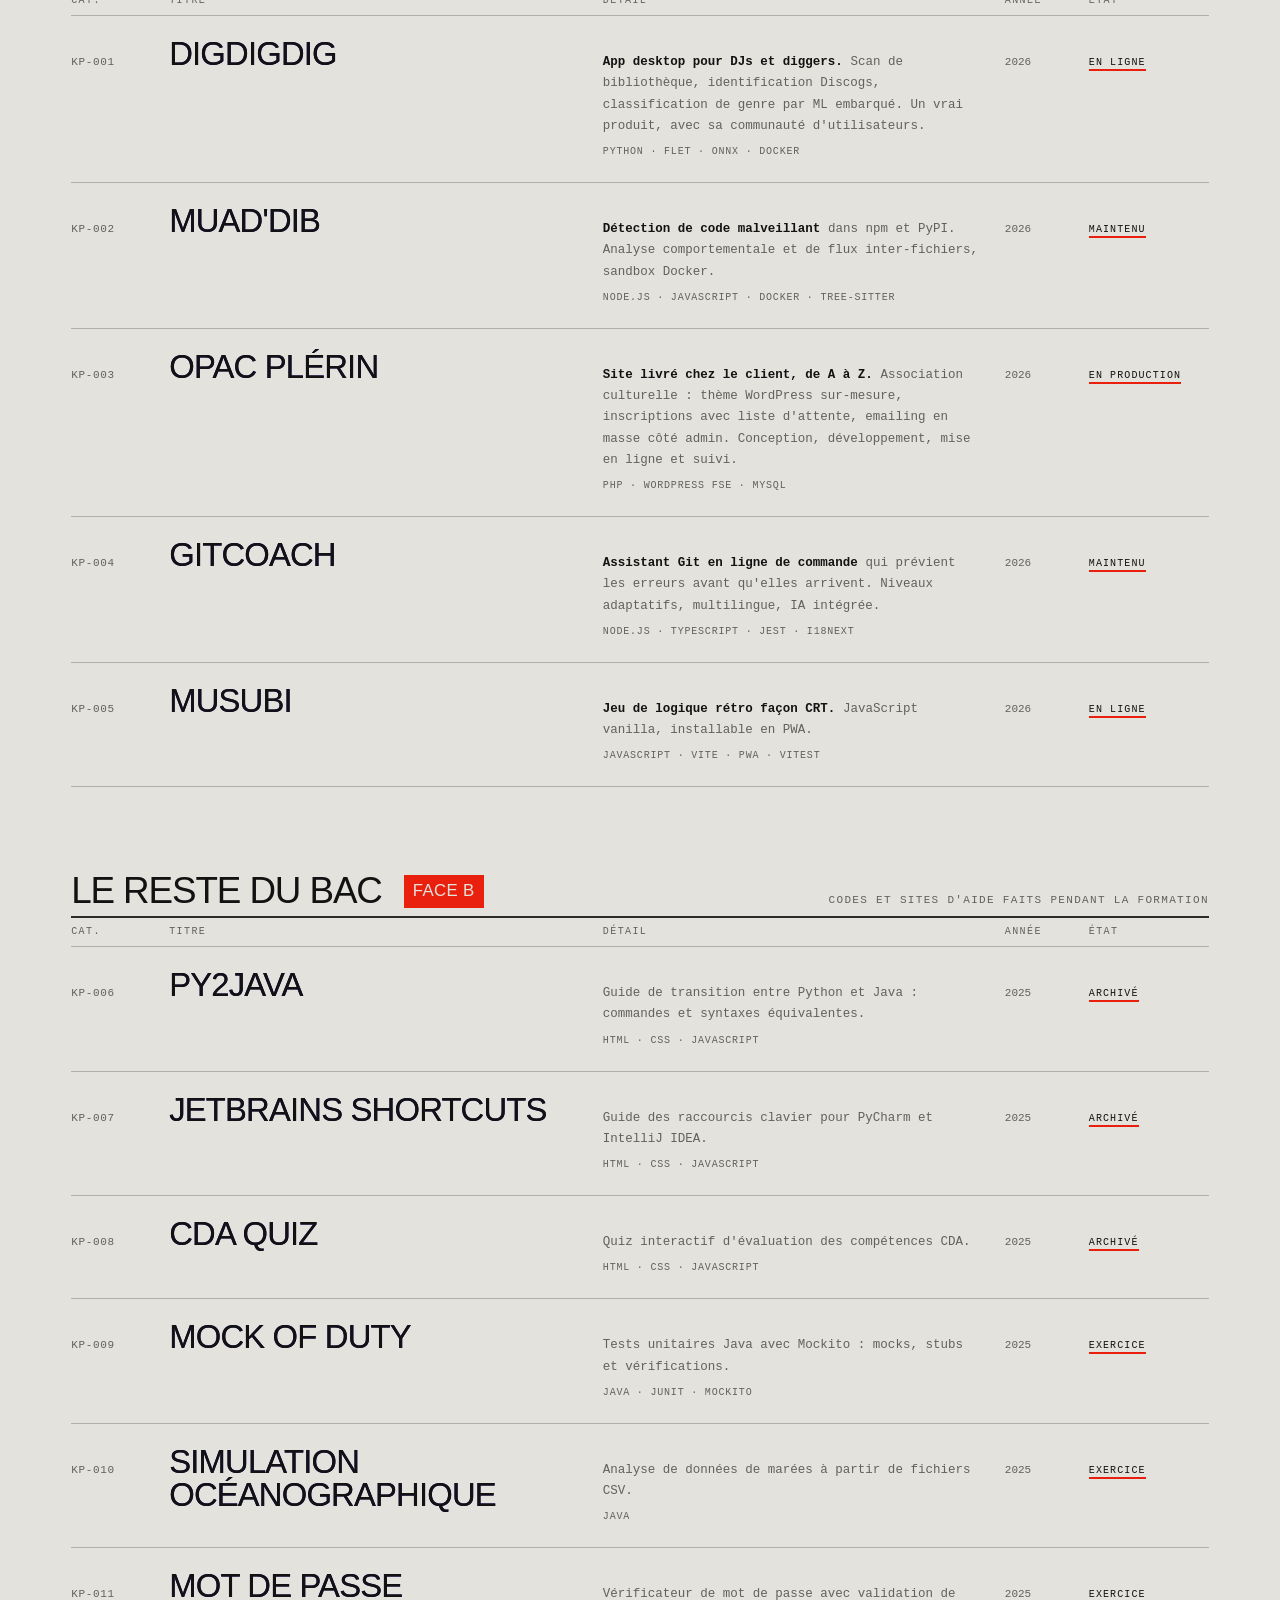
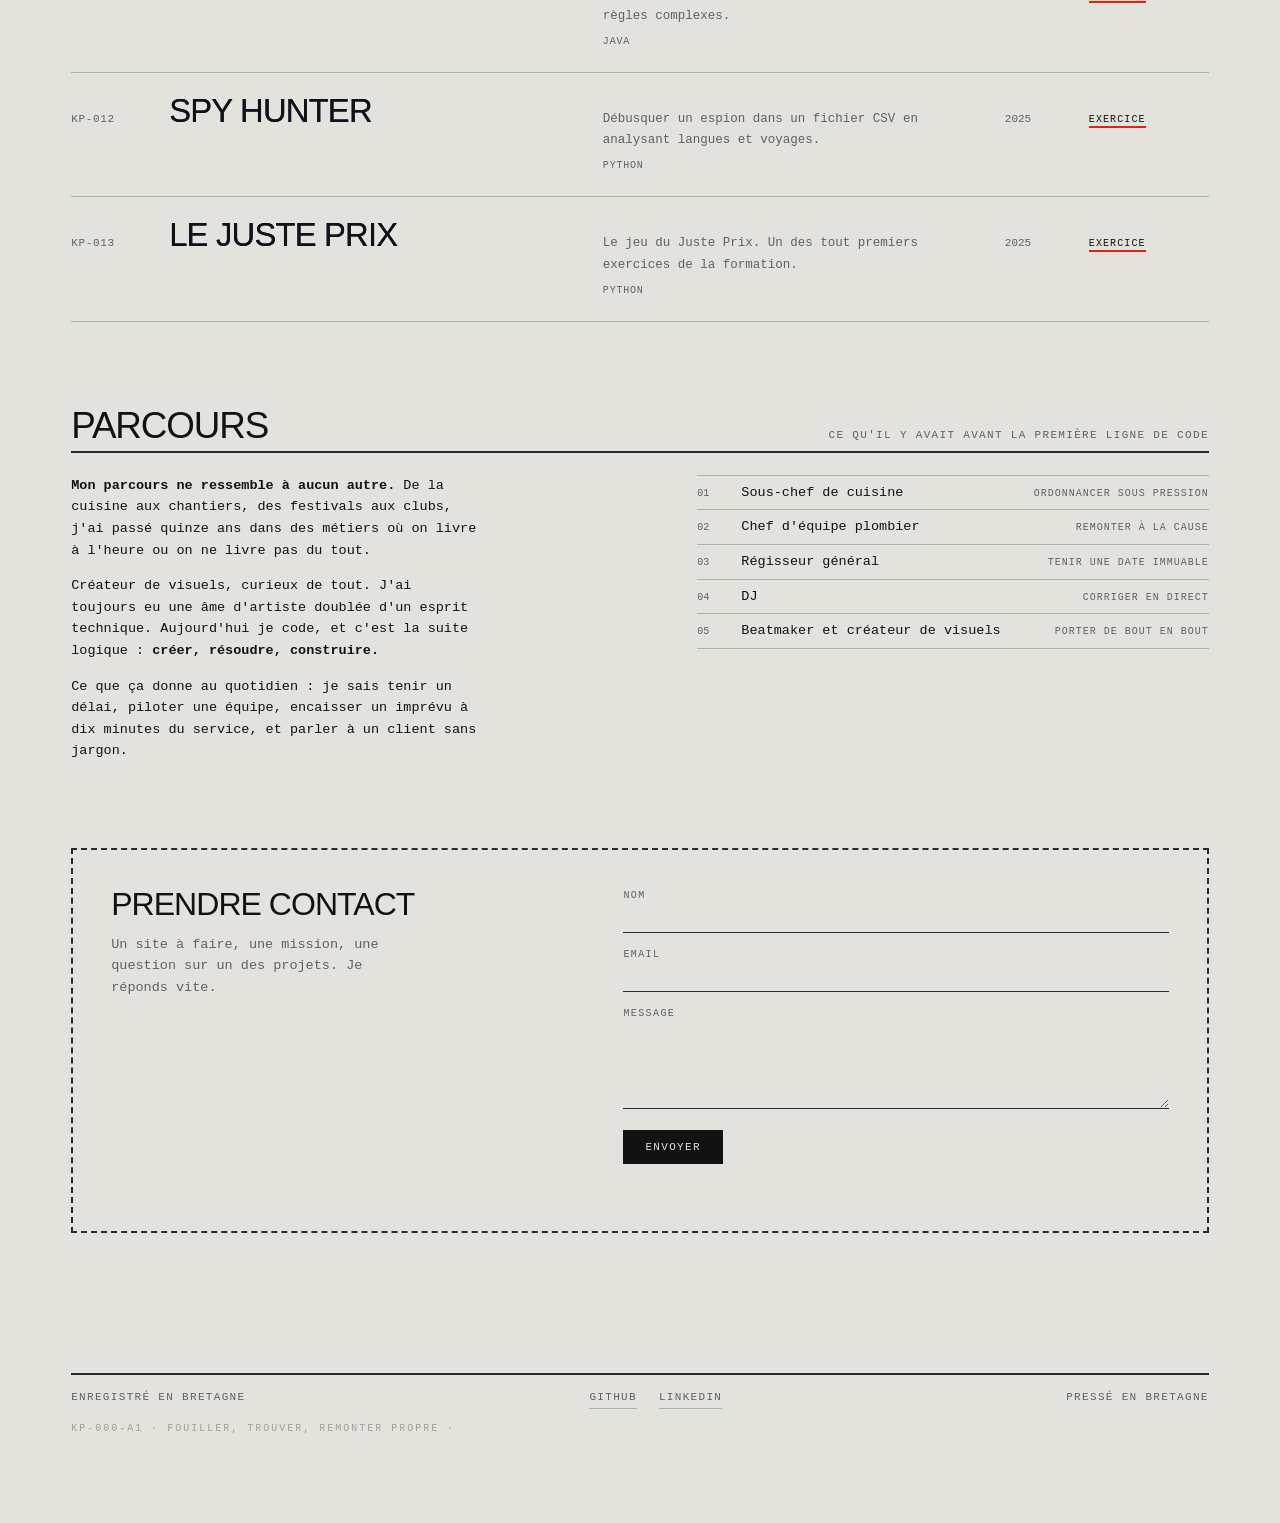
==== commit 42e7349d: "feat: refonte complete du portfolio en catalogue de disques Le site est reconstruit autour d'une ide" ====
--- a/index.html
+++ b/index.html
@@ -3,259 +3,273 @@
 <head>
     <meta charset="UTF-8">
     <meta name="viewport" content="width=device-width, initial-scale=1.0, viewport-fit=cover">
-    
+
     <!-- Security -->
-    <meta http-equiv="Content-Security-Policy" content="default-src 'self'; script-src 'self' https://cdnjs.cloudflare.com; style-src 'self' 'unsafe-inline' https://fonts.googleapis.com https://cdnjs.cloudflare.com; font-src https://fonts.gstatic.com; img-src 'self' data: https://cdn.jsdelivr.net https://upload.wikimedia.org https://cdn.worldvectorlogo.com; connect-src 'self' https://api.web3forms.com https://gitlab.com; frame-src https://dnszlsk.github.io;">
+    <meta http-equiv="Content-Security-Policy" content="default-src 'self'; script-src 'self'; style-src 'self' 'unsafe-inline' https://fonts.googleapis.com; font-src https://fonts.gstatic.com; img-src 'self' data:; connect-src https://api.web3forms.com https://gitlab.com; frame-src https://dnszlsk.github.io; base-uri 'self'; frame-ancestors 'none';">
 
     <!-- SEO & Open Graph -->
     <title>Kéwin Poszalski | Développeur Full Stack</title>
-    <meta name="description" content="Développeur Full Stack : je conçois et livre des sites &amp; applications web en production. Python, Java, WordPress, sécurité supply-chain.">
+    <meta name="description" content="Développeur full stack en Bretagne. Trois produits en production : app desktop Python, scanner de sécurité supply-chain Node.js, site WordPress livré chez le client.">
     <link rel="canonical" href="https://kewin.io/">
 
     <meta property="og:title" content="Kéwin Poszalski - Développeur Full Stack">
-    <meta property="og:description" content="Je conçois et livre des sites &amp; applications web en production. Python • Java • WordPress • sécurité supply-chain.">
+    <meta property="og:description" content="Trois produits en production. Python, Node.js, PHP, Java.">
     <meta property="og:image" content="https://kewin.io/assets/icons/banner.jpg">
     <meta property="og:url" content="https://kewin.io/">
     <meta property="og:type" content="website">
-    
+
     <meta name="twitter:card" content="summary_large_image">
     <meta name="twitter:title" content="Kéwin Poszalski - Développeur Full Stack">
-    <meta name="twitter:description" content="Je conçois et livre des sites &amp; applications web en production. Python • Java • WordPress • sécurité supply-chain.">
+    <meta name="twitter:description" content="Trois produits en production. Python, Node.js, PHP, Java.">
     <meta name="twitter:image" content="https://kewin.io/assets/icons/banner.jpg">
-    
-    <!-- Favicon -->
+
     <link rel="icon" type="image/png" href="assets/icons/favicon.png">
-    
-    <!-- Fonts -->
+
+    <!-- Donnees structurees : ce que Google affiche dans le panneau de droite
+         et ce qui relie le site aux profils GitHub et LinkedIn. -->
+    <script type="application/ld+json">
+    {
+      "@context": "https://schema.org",
+      "@type": "Person",
+      "name": "Kéwin Poszalski",
+      "jobTitle": "Développeur full stack",
+      "url": "https://kewin.io/",
+      "email": "mailto:k.poszalski@gmail.com",
+      "address": {
+        "@type": "PostalAddress",
+        "addressRegion": "Bretagne",
+        "addressCountry": "FR"
+      },
+      "sameAs": [
+        "https://github.com/DNSZLSK",
+        "https://www.linkedin.com/in/kewin-poszalski"
+      ],
+      "knowsAbout": [
+        "Développement web",
+        "Python",
+        "Node.js",
+        "Java",
+        "PHP",
+        "WordPress",
+        "Sécurité supply-chain"
+      ]
+    }
+    </script>
+
     <link rel="preconnect" href="https://fonts.googleapis.com">
     <link rel="preconnect" href="https://fonts.gstatic.com" crossorigin>
-    <link href="https://fonts.googleapis.com/css2?family=Space+Grotesk:wght@400;500;600;700&family=JetBrains+Mono:wght@400;500&display=swap" rel="stylesheet">
-    
-    <!-- Code Highlighting -->
-    <script src="https://cdnjs.cloudflare.com/ajax/libs/highlight.js/11.9.0/highlight.min.js"></script>
-    <link rel="stylesheet" href="https://cdnjs.cloudflare.com/ajax/libs/highlight.js/11.9.0/styles/atom-one-dark.min.css">
-    
-    <!-- Styles -->
-    <link rel="stylesheet" href="css/variables.css">
+    <link href="https://fonts.googleapis.com/css2?family=Archivo+Black&family=Courier+Prime:wght@400;700&family=Syne:wght@700;800&display=swap" rel="stylesheet">
+
+    <link rel="stylesheet" href="css/tokens.css">
     <link rel="stylesheet" href="css/base.css">
-    <link rel="stylesheet" href="css/components/nav.css">
-    <link rel="stylesheet" href="css/components/hero.css">
-    <link rel="stylesheet" href="css/components/carousel.css">
-    <link rel="stylesheet" href="css/components/about.css">
-    <link rel="stylesheet" href="css/components/projects.css">
-    <link rel="stylesheet" href="css/components/modals.css">
-    <link rel="stylesheet" href="css/components/viewers.css">
+    <link rel="stylesheet" href="css/components/slug.css">
+    <link rel="stylesheet" href="css/components/cover.css">
+    <link rel="stylesheet" href="css/components/disc.css">
+    <link rel="stylesheet" href="css/components/parcours.css">
     <link rel="stylesheet" href="css/responsive.css">
+    <link rel="stylesheet" href="css/components/viewer.css">
 </head>
-<body data-theme="dark">
-    <!-- Skip Link for Accessibility -->
-    <a href="#main-content" class="skip-link">Aller au contenu principal</a>
-
-    <!-- Toast Notifications -->
-    <div class="toast-container" id="toastContainer" aria-live="polite" aria-atomic="true"></div>
-    
-    <!-- Background Canvas -->
-    <canvas id="bgCanvas" aria-hidden="true"></canvas>
-    
-    <!-- Navigation -->
-    <nav class="nav" role="navigation" aria-label="Navigation principale">
-        <div class="nav__content">
-            <a href="https://www.linkedin.com/in/kewin-poszalski" target="_blank" rel="noopener" class="nav__logo">
-                <svg viewBox="0 0 24 24" aria-hidden="true">
-                    <path d="M20.447 20.452h-3.554v-5.569c0-1.328-.027-3.037-1.852-3.037-1.853 0-2.136 1.445-2.136 2.939v5.667H9.351V9h3.414v1.561h.046c.477-.9 1.637-1.85 3.37-1.85 3.601 0 4.267 2.37 4.267 5.455v6.286zM5.337 7.433c-1.144 0-2.063-.926-2.063-2.065 0-1.138.92-2.063 2.063-2.063 1.14 0 2.064.925 2.064 2.063 0 1.139-.925 2.065-2.064 2.065zm1.782 13.019H3.555V9h3.564v11.452zM22.225 0H1.771C.792 0 0 .774 0 1.729v20.542C0 23.227.792 24 1.771 24h20.451C23.2 24 24 23.227 24 22.271V1.729C24 .774 23.2 0 22.222 0h.003z"/>
-                </svg>
-                <span>Kéwin POSZALSKI</span>
-            </a>
-            
-            <div class="nav__actions">
-                <a href="#" class="nav__link" id="contactBtn">
-                    <svg viewBox="0 0 24 24" aria-hidden="true">
-                        <path d="M20 4H4c-1.1 0-1.99.9-1.99 2L2 18c0 1.1.9 2 2 2h16c1.1 0 2-.9 2-2V6c0-1.1-.9-2-2-2zm0 4l-8 5-8-5V6l8 5 8-5v2z"/>
-                    </svg>
-                    <span>Contact</span>
-                </a>
-                
-                <button class="theme-toggle" id="themeToggle" aria-label="Changer le thème">
-                    <svg class="theme-toggle__moon" viewBox="0 0 24 24" aria-hidden="true">
-                        <path d="M21 12.79A9 9 0 1 1 11.21 3 7 7 0 0 0 21 12.79z"/>
-                    </svg>
-                    <svg class="theme-toggle__sun" viewBox="0 0 24 24" aria-hidden="true">
-                        <circle cx="12" cy="12" r="5"/>
-                        <line x1="12" y1="1" x2="12" y2="3"/>
-                        <line x1="12" y1="21" x2="12" y2="23"/>
-                        <line x1="4.22" y1="4.22" x2="5.64" y2="5.64"/>
-                        <line x1="18.36" y1="18.36" x2="19.78" y2="19.78"/>
-                        <line x1="1" y1="12" x2="3" y2="12"/>
-                        <line x1="21" y1="12" x2="23" y2="12"/>
-                        <line x1="4.22" y1="19.78" x2="5.64" y2="18.36"/>
-                        <line x1="18.36" y1="5.64" x2="19.78" y2="4.22"/>
-                    </svg>
-                </button>
-            </div>
+<body>
+    <a href="#projets" class="skip">Aller aux projets</a>
+
+    <!-- Le carton, derrière tout le reste. -->
+    <div class="paper" aria-hidden="true"></div>
+
+    <div class="sheet">
+
+        <!-- La face avant : bandeau + titre, exactement une fenêtre -->
+        <div class="front">
+        <!-- Bandeau de catalogue -->
+        <header class="slug label">
+            <span class="slug__id">Kéwin Poszalski <span>/ Développeur full stack</span></span>
+            <span class="slug__ref">Cat. <b>KP-000</b> / 5<sup>e</sup> pressage</span>
+            <span class="slug__right">
+                <span class="status">En alternance</span>
+                <a href="#contact">Contact</a>
+            </span>
+        </header>
+
+        <!-- Premier écran : le métier et la preuve, pas la métaphore -->
+        <section class="cover">
+            <div class="cover__main">
+                <p class="cover__kicker label"><b>/</b> Bretagne <b>/</b> Python, Node.js, PHP, Java</p>
+                <h1 class="cover__title" data-fit>
+                    <span class="cover__line" data-t="Développeur">Développeur</span>
+                    <span class="cover__line cover__line--glitch" data-t="full stack">full stack</span>
+                    <span class="cover__line" data-t="en Bretagne.">en Bretagne.</span>
+                </h1>
+            </div>
+
+            <p class="cover__cue">Allez, accélère</p>
+        </section>
         </div>
-    </nav>
-    
-    <!-- Hero Section -->
-    <header class="hero" id="hero">
-        <div class="hero__content">
-            <div class="hero__banner">
-                <img src="assets/icons/banner.jpg?v=4" alt="Kéwin Poszalski, développeur Full Stack, sécurité supply-chain" class="hero__image">
-                <div class="carousel" id="techCarousel" aria-label="Technologies utilisées"></div>
-            </div>
-            <h1 class="hero__title">Développeur Full Stack</h1>
-            <p class="hero__subtitle">Je conçois et livre des sites &amp; applications web en production.</p>
-        </div>
-        
-        <div class="hero__scroll" id="scrollIndicator" aria-hidden="true">
-            <span>Scroll</span>
-            <div class="hero__scroll-icon"></div>
-        </div>
-    </header>
-    
-    <!-- Main Content -->
-    <main class="main" id="main-content">
-        <!-- Spacer for fixed hero -->
-        <div class="hero-spacer" aria-hidden="true"></div>
-        
-        <!-- About Section -->
-        <section class="about section--fade" id="about">
-            <div class="about__window">
-                <span class="about__label">Qui suis-je</span>
-                <h2 class="about__title">Un parcours atypique</h2>
-                <p class="about__text">
-                    <strong>Sous-chef de cuisine, chef d'équipe plombier chez Bobion&Joanin, régisseur du Marché de Noël de Bordeaux, DJ à Astropolis et à l'iBoat aux côtés de Soulection...</strong>
-                    Mon parcours ne ressemble à aucun autre.
-                </p>
-                <p class="about__text">
-                    Beatmaker en studio, créateur de visuels, curieux de tout. J'ai toujours eu
-                    <strong>une âme d'artiste doublée d'un esprit technique</strong>.
-                    De la cuisine aux chantiers, des festivals aux clubs bordelais, j'ai appris à gérer la pression, les équipes et les deadlines.
-                </p>
-                <p class="about__text">
-                    Aujourd'hui, je code. Et c'est la suite logique : <strong>Créer, résoudre, construire.</strong>
-                </p>
-                <p class="about__text">
-                    Ma formation de Concepteur Développeur d'Applications se poursuit en alternance vers le titre <strong>Expert en Application et Développement Logiciel</strong> (bac+5).
-                </p>
-            </div>
-        </section>
-        
-        <!-- Projects Section -->
-        <section class="projects section--fade" id="projects">
-            <header class="projects__header">
-                <h2 class="projects__title">Projets</h2>
-                <p class="projects__subtitle">Mes réalisations</p>
-            </header>
-            
-            <div class="projects__filters" id="filters" role="group" aria-label="Filtrer les projets"></div>
-            
-            <div class="projects__grid" id="projectGrid"></div>
-        </section>
-    </main>
-    
-    <!-- Contact Modal -->
-    <div class="modal" id="contactModal" role="dialog" aria-modal="true" aria-labelledby="modalTitle">
-        <div class="modal__backdrop"></div>
-        <div class="modal__content">
-            <button class="modal__close" aria-label="Fermer">
-                <span aria-hidden="true">×</span>
-            </button>
-            
-            <h2 class="modal__title" id="modalTitle">Me contacter</h2>
-            <p class="modal__description">Envoyez-moi un message, je vous répondrai rapidement.</p>
-            
-            <div class="modal__success" id="successMessage">
-                Message envoyé avec succès !
-            </div>
-            
-            <form class="form" id="contactForm">
+
+        <section class="claim">
+            <dl class="claim__facts">
+                <div class="claim__fact">
+                    <dt>En production</dt>
+                    <dd>Trois produits en ligne, utilisés par de vraies personnes</dd>
+                </div>
+                <div class="claim__fact">
+                    <dt>Situation</dt>
+                    <dd>En alternance</dd>
+                </div>
+                <div class="claim__fact">
+                    <dt>Ce que je fais</dt>
+                    <dd>Sites et applications sur mesure, de la conception à la mise en ligne</dd>
+                </div>
+                <div class="claim__fact">
+                    <dt>Base</dt>
+                    <dd>Bretagne, déplacements et distanciel possibles</dd>
+                </div>
+            </dl>
+
+            <div class="claim__lead">
+                <p>
+                    Je conçois et je livre des applications qui tournent en vrai : une app desktop avec du
+                    machine learning embarqué, un scanner qui repère le <span class="mark">code malveillant</span> dans les paquets npm et PyPI,
+                    un site livré chez le client et utilisé tous les jours.
+                </p>
+                <p>
+                    Avant le code : sous-chef de cuisine, chef d'équipe plombier, régisseur général, DJ.
+                    Quinze ans à livrer sous pression, avec des équipes et des délais qui ne bougent pas.
+                </p>
+                <p class="claim__sign">
+                    <b>Le bon disque est toujours au fond du bac.</b>
+                    Je fouille. Des bacs de disques, des paquets npm, du code hérité. Le geste est le même :
+                    écarter le bruit, reconnaître ce qui vaut le coup, et le remonter propre.
+                </p>
+            </div>
+        </section>
+
+        <!-- Projets -->
+        <section class="band" id="projets">
+            <div class="band__head">
+                <h2 class="band__title">Projets</h2>
+                <span class="band__side">Face A</span>
+                <span class="band__note">Les produits et les outils que je défends</span>
+            </div>
+
+            <div class="disc__head">
+                <span>Cat.</span><span>Titre</span><span>Détail</span><span>Année</span><span>État</span>
+            </div>
+            <div id="sideA"></div>
+        </section>
+
+        <!-- Le reste du catalogue -->
+        <section class="band">
+            <div class="band__head">
+                <h2 class="band__title">Le reste du bac</h2>
+                <span class="band__side">Face B</span>
+                <span class="band__note">Codes et sites d'aide faits pendant la formation</span>
+            </div>
+
+            <div class="disc__head">
+                <span>Cat.</span><span>Titre</span><span>Détail</span><span>Année</span><span>État</span>
+            </div>
+            <div id="sideB"></div>
+        </section>
+
+        <!-- Parcours -->
+        <section class="band">
+            <div class="band__head">
+                <h2 class="band__title">Parcours</h2>
+                <span class="band__note">Ce qu'il y avait avant la première ligne de code</span>
+            </div>
+
+            <div class="parcours">
+                <div class="parcours__text">
+                    <p>
+                        <b>Mon parcours ne ressemble à aucun autre.</b> De la cuisine aux chantiers,
+                        des festivals aux clubs, j'ai passé quinze ans dans des métiers où on livre
+                        à l'heure ou on ne livre pas du tout.
+                    </p>
+                    <p>
+                        Créateur de visuels, curieux de tout. J'ai toujours eu une âme d'artiste
+                        doublée d'un esprit technique. Aujourd'hui je code, et c'est la suite
+                        logique : <b>créer, résoudre, construire.</b>
+                    </p>
+                    <p>
+                        Ce que ça donne au quotidien : je sais tenir un délai, piloter une équipe,
+                        encaisser un imprévu à dix minutes du service, et parler à un client sans jargon.
+                    </p>
+                </div>
+                <ul class="tracks" id="lives"></ul>
+            </div>
+        </section>
+
+        <!-- Contact -->
+        <section class="coupon" id="contact">
+            <div class="coupon__side">
+                <h2>Prendre contact</h2>
+                <p>
+                    Un site à faire, une mission, une question sur un des projets.
+                    Je réponds vite.
+                </p>
+            </div>
+
+            <form id="contactForm" novalidate>
                 <input type="hidden" name="access_key" value="b6edb842-33c1-46d8-bc89-5557946b6ae8">
                 <input type="hidden" name="subject" value="Nouveau message - Portfolio">
 
-                <!-- Honeypot field - hidden from humans, filled by bots -->
-                <div class="form__honeypot" aria-hidden="true">
+                <div class="honeypot" aria-hidden="true">
                     <label for="website">Website</label>
                     <input type="text" id="website" name="website" tabindex="-1" autocomplete="off">
                 </div>
 
-                <div class="form__group">
-                    <label for="name" class="form__label">Votre nom</label>
-                    <input type="text" id="name" name="name" class="form__input" required>
-                </div>
-                
-                <div class="form__group">
-                    <label for="email" class="form__label">Votre email</label>
-                    <input type="email" id="email" name="email" class="form__input" required>
-                </div>
-                
-                <div class="form__group">
-                    <label for="message" class="form__label">Message</label>
-                    <textarea id="message" name="message" class="form__textarea" required></textarea>
-                </div>
-                
-                <button type="submit" class="form__submit" id="submitBtn">Envoyer</button>
+                <label class="field">
+                    <span>Nom</span>
+                    <input type="text" name="name" required autocomplete="name">
+                </label>
+                <label class="field">
+                    <span>Email</span>
+                    <input type="email" name="email" required autocomplete="email">
+                </label>
+                <label class="field">
+                    <span>Message</span>
+                    <textarea name="message" required></textarea>
+                </label>
+
+                <button type="submit" class="send" id="sendBtn">Envoyer</button>
+                <p class="form__msg" id="formMsg" role="status" aria-live="polite"></p>
             </form>
+        </section>
+
+        <footer class="bottom label">
+            <span>Enregistré en Bretagne</span>
+            <nav>
+                <a href="https://github.com/DNSZLSK" target="_blank" rel="noopener">GitHub</a>
+                <a href="https://www.linkedin.com/in/kewin-poszalski" target="_blank" rel="noopener">LinkedIn</a>
+            </nav>
+            <span>Pressé en Bretagne</span>
+        </footer>
+        <p class="runout">KP-000-A1 · fouiller, trouver, remonter propre ·</p>
+
+    </div>
+
+    <!-- Viewer : le feuillet glissé dans la pochette -->
+    <div class="viewer" id="viewer" role="dialog" aria-modal="true" aria-labelledby="viewerTitle">
+        <div class="viewer__backdrop"></div>
+        <div class="viewer__sheet">
+            <header class="viewer__slug">
+                <span class="viewer__cat" id="viewerCat">KP-000</span>
+                <span id="viewerTitle">Projet</span>
+                <span class="viewer__file" id="viewerFile"></span>
+                <span class="viewer__actions">
+                    <a id="viewerRepo" href="#" target="_blank" rel="noopener" hidden>Dépôt</a>
+                    <a id="viewerExt" href="#" target="_blank" rel="noopener" hidden>Ouvrir en grand</a>
+                    <button type="button" class="viewer__close">Fermer</button>
+                </span>
+            </header>
+            <div class="viewer__body" id="viewerBody"></div>
         </div>
     </div>
-    
-    <!-- IDE Viewer -->
-    <div class="viewer viewer--ide" id="ideViewer" role="dialog" aria-modal="true">
-        <div class="viewer__backdrop"></div>
-        <div class="ide">
-            <header class="ide__header">
-                <div class="ide__title">
-                    <span class="ide__name" id="ideName">Projet</span>
-                    <span class="ide__file" id="ideFile">- script.py</span>
-                </div>
-                <div class="ide__actions">
-                    <a href="#" id="ideRepoLink" class="ide__btn ide__btn--repo" target="_blank" rel="noopener" title="Voir sur GitLab">
-                        <svg viewBox="0 0 24 24"><path fill="currentColor" d="M22.65 14.39L12 22.13 1.35 14.39a.84.84 0 0 1-.3-.94l1.22-3.78 2.44-7.51A.42.42 0 0 1 4.82 2a.43.43 0 0 1 .58 0 .42.42 0 0 1 .11.18l2.44 7.49h8.1l2.44-7.51A.42.42 0 0 1 18.6 2a.43.43 0 0 1 .58 0 .42.42 0 0 1 .11.18l2.44 7.51L23 13.45a.84.84 0 0 1-.35.94z"/></svg>
-                    </a>
-                    <button class="ide__btn ide__btn--close" aria-label="Fermer">×</button>
-                </div>
-            </header>
-            <div class="ide__body">
-                <div class="ide__editor" id="ideEditor">
-                    <pre><code class="ide__code" id="ideCode"></code></pre>
-                </div>
-            </div>
-            <footer class="ide__statusbar">
-                <span id="ideLanguage">Python</span>
-                <span>UTF-8</span>
-            </footer>
-        </div>
-    </div>
-    
-    <!-- Web Viewer -->
-    <div class="viewer viewer--web" id="webViewer" role="dialog" aria-modal="true">
-        <div class="viewer__backdrop"></div>
-        <div class="browser">
-            <header class="browser__header">
-                <span class="browser__title" id="browserTitle">Projet</span>
-                <div class="browser__actions">
-                    <a href="#" id="browserRepoLink" class="browser__btn browser__btn--repo" target="_blank" rel="noopener" title="Voir sur GitHub">
-                        <svg viewBox="0 0 24 24"><path d="M12 0c-6.626 0-12 5.373-12 12 0 5.302 3.438 9.8 8.207 11.387.599.111.793-.261.793-.577v-2.234c-3.338.726-4.033-1.416-4.033-1.416-.546-1.387-1.333-1.756-1.333-1.756-1.089-.745.083-.729.083-.729 1.205.084 1.839 1.237 1.839 1.237 1.07 1.834 2.807 1.304 3.492.997.107-.775.418-1.305.762-1.604-2.665-.305-5.467-1.334-5.467-5.931 0-1.311.469-2.381 1.236-3.221-.124-.303-.535-1.524.117-3.176 0 0 1.008-.322 3.301 1.23.957-.266 1.983-.399 3.003-.404 1.02.005 2.047.138 3.006.404 2.291-1.552 3.297-1.23 3.297-1.23.653 1.653.242 2.874.118 3.176.77.84 1.235 1.911 1.235 3.221 0 4.609-2.807 5.624-5.479 5.921.43.372.823 1.102.823 2.222v3.293c0 .319.192.694.801.576 4.765-1.589 8.199-6.086 8.199-11.386 0-6.627-5.373-12-12-12z"/></svg>
-                    </a>
-                    <a href="#" id="browserExternalLink" class="browser__btn browser__btn--external" target="_blank" rel="noopener" title="Ouvrir dans un nouvel onglet">
-                        <svg viewBox="0 0 24 24"><path d="M19 19H5V5h7V3H5c-1.11 0-2 .9-2 2v14c0 1.1.89 2 2 2h14c1.1 0 2-.9 2-2v-7h-2v7zM14 3v2h3.59l-9.83 9.83 1.41 1.41L19 6.41V10h2V3h-7z"/></svg>
-                    </a>
-                    <button class="browser__btn browser__btn--close" aria-label="Fermer">×</button>
-                </div>
-            </header>
-            <div class="browser__body" id="browserBody">
-                <div class="browser__loading" id="browserLoading">
-                    <div class="spinner"></div>
-                    <span>Chargement...</span>
-                </div>
-            </div>
-        </div>
-    </div>
-    
-    <!-- Scripts -->
+
+    <script defer src="js/fit.js"></script>
+    <script defer src="js/glitch.js"></script>
     <script defer src="js/config.js"></script>
-    <script defer src="js/particles.js"></script>
-    <script defer src="js/carousel.js"></script>
-    <script defer src="js/projects.js"></script>
+    <script defer src="js/viewer.js"></script>
+    <script defer src="js/render.js"></script>
     <script defer src="js/main.js"></script>
 </body>
 </html>
--- a/css/tokens.css
+++ b/css/tokens.css
@@ -0,0 +1,100 @@
+/* =============================================================================
+   Design tokens
+
+   Règle de construction : on fuit le réflexe crème chaud + terre cuite
+   (c'est la palette de marque d'Anthropic, donc la signature d'une page
+   générée). Tout ici est froid, saturé ou franchement contrasté.
+
+   Quatre peaux, commutables via data-skin sur <body>.
+   ============================================================================= */
+
+:root {
+    /* POCHETTE : carton vieilli à faible chroma, noir neutre, rouge franc.
+       Le crème chaud + terre cuite est écarté volontairement : c'est la
+       palette de marque d'Anthropic, donc la signature d'une page générée.
+       Ici le papier reste du papier, mais l'encre est saturée et froide de ton. */
+    --paper: #e3e2dc;
+    --paper-deep: #d2d1c9;   /* creux du carton, pour les marbrures */
+    --ink: #121212;
+
+    /* Deux rouges. Le vif sert aux filets, aux aplats et au grand titrage,
+       où le minimum WCAG est de 3:1. Le second, plus dense, sert dès qu'il
+       s'agit de petit texte ou de texte posé sur l'aplat : à 4,66:1 il passe
+       le niveau AA que le vif échoue à 3,48:1. */
+    --spot: #e8200d;
+    --spot-text: #c41706;
+
+    /* 0,62 et pas 0,58 : en dessous, le gris secondaire tombe à 4,22:1
+       et rate le niveau AA. */
+    --faint: rgba(18, 18, 18, 0.62);
+    --rule: rgba(18, 18, 18, 0.24);
+    --rule-strong: rgba(18, 18, 18, 0.88);
+
+    --grain-blend: multiply;
+    --grain-opacity: 0.3;
+
+    --display: 'Archivo Black', 'Arial Black', Impact, sans-serif;
+    --display-weight: 400;
+    --type: 'Courier Prime', 'Courier New', Courier, monospace;
+
+    --fs-micro: 10px;
+    --fs-label: 11px;
+    --fs-body: 13.5px;
+    --fs-note: 12.5px;
+    --track-label: 0.12em;
+
+    /* Rythme volontairement irrégulier : l'espacement au multiple de 8
+       partout est la signature d'une page sans main. */
+    --gap-hair: 6px;
+    --gap-tight: 14px;
+    --gap: 22px;
+    --gap-wide: 38px;
+    --band: clamp(44px, 7vw, 86px);
+    --band-lg: clamp(62px, 11vw, 140px);
+
+    --sheet-pad: clamp(18px, 4vw, 54px);
+    --sheet-max: 1240px;
+}
+
+/* Les trois peaux ci-dessous sont des rechanges. Pour en activer une,
+   ajouter l'attribut sur la balise body : <body data-skin="klein">
+   ----------------------------------------------------------------------- */
+
+/* KLEIN : blanc pur, noir vrai, bleu outremer. Froid, musée, sans un gramme
+   de chaleur. C'est l'exact opposé du réflexe. */
+[data-skin="klein"] {
+    --paper: #ffffff;
+    --paper-deep: #e4e4e8;
+    --ink: #08080a;
+    --spot: #0026ff;
+    --faint: rgba(8, 8, 10, 0.55);
+    --rule: rgba(8, 8, 10, 0.2);
+    --rule-strong: rgba(8, 8, 10, 0.9);
+}
+
+/* ACIDE : noir, vert acide. Flyer de rave, sérigraphie fluo sur noir. */
+[data-skin="acid"] {
+    --paper: #0e0f0c;
+    --paper-deep: #000000;
+    --ink: #eceee6;
+    --spot: #d7fc03;
+    --faint: rgba(236, 238, 230, 0.55);
+    --rule: rgba(236, 238, 230, 0.22);
+    --rule-strong: rgba(236, 238, 230, 0.85);
+    --grain-blend: screen;
+    --grain-opacity: 0.14;
+}
+
+/* CYAN : bleu de photocopie sur papier froid. Fanzine, duplicopie. */
+[data-skin="copy"] {
+    --paper: #e6e9ea;
+    --paper-deep: #cfd6d8;
+    --ink: #10181c;
+    --spot: #00a3c4;
+    --faint: rgba(16, 24, 28, 0.56);
+    --rule: rgba(16, 24, 28, 0.22);
+    --rule-strong: rgba(16, 24, 28, 0.88);
+}
+
+/* Titrage de rechange : <body data-face="syne"> */
+[data-face="syne"] { --display: 'Syne', 'Archivo Black', sans-serif; --display-weight: 800; }
--- a/css/base.css
+++ b/css/base.css
@@ -1,150 +1,178 @@
 /* =============================================================================
-   Base Styles & Reset
+   Base
    ============================================================================= */
 
-/* Reset */
-*,
-*::before,
-*::after {
-    margin: 0;
-    padding: 0;
-    box-sizing: border-box;
-}
+*, *::before, *::after { box-sizing: border-box; }
 
-/* Document */
 html {
+    -webkit-text-size-adjust: 100%;
     scroll-behavior: smooth;
-    -webkit-tap-highlight-color: transparent;
-    -webkit-text-size-adjust: 100%;
 }
 
 body {
-    font-family: var(--font-primary);
-    font-size: var(--font-size-base);
-    font-weight: var(--font-weight-normal);
-    line-height: var(--line-height-normal);
-    color: var(--color-text-primary);
-    background: var(--color-bg-primary);
-    -webkit-font-smoothing: antialiased;
-    -moz-osx-font-smoothing: grayscale;
+    margin: 0;
+    background: var(--paper);
+    color: var(--ink);
+    font-family: var(--type);
+    font-size: var(--fs-body);
+    line-height: 1.6;
     overflow-x: hidden;
-    transition: 
-        background var(--transition-theme),
-        color var(--transition-theme);
 }
 
-/* Canvas Background */
-#bgCanvas {
+/* =============================================================================
+   Le papier.
+   Règle : la texture vit DERRIÈRE le contenu, jamais par-dessus. Une couche
+   en multiply au-dessus du texte le noie, c'est ce qui cassait la page.
+   Une seule couche de fond (marbrures + trace du disque) et un voile de
+   fibres très léger au-dessus.
+   ============================================================================= */
+
+/* Derrière tout : le carton.
+
+   Trois bruits superposés au lieu d'un seul. Le détail qui change tout,
+   c'est la fréquence anisotrope ('0.03 0.9') : elle étire le bruit dans
+   une direction et produit des fibres orientées au lieu d'un sable uniforme.
+   C'est ce qui distingue du papier d'un simple grain photo.
+
+   Si une vraie photo de pochette est déposée en assets/textures/paper.jpg,
+   elle se superpose automatiquement. Tant que le fichier n'existe pas, le
+   navigateur n'affiche rien pour cette couche et la texture calculée reste
+   seule : aucune image cassée, aucune erreur. */
+.paper {
     position: fixed;
     inset: 0;
-    width: 100%;
-    height: 100%;
-    z-index: var(--z-canvas);
+    z-index: 0;
     pointer-events: none;
+    background-color: var(--paper);
+    background-image:
+        /* 1. la vraie pochette, si elle est là */
+        url("../assets/textures/paper.jpg"),
+        /* 2. fibres orientées, la signature du papier */
+        url("data:image/svg+xml,%3Csvg xmlns='http://www.w3.org/2000/svg' width='400' height='400'%3E%3Cfilter id='f'%3E%3CfeTurbulence type='fractalNoise' baseFrequency='0.03 0.9' numOctaves='2' seed='3'/%3E%3CfeColorMatrix type='saturate' values='0'/%3E%3C/filter%3E%3Crect width='400' height='400' filter='url(%23f)' opacity='.2'/%3E%3C/svg%3E"),
+        /* 3. grumeaux fins de la pâte */
+        url("data:image/svg+xml,%3Csvg xmlns='http://www.w3.org/2000/svg' width='220' height='220'%3E%3Cfilter id='s'%3E%3CfeTurbulence type='fractalNoise' baseFrequency='.34' numOctaves='2' seed='11'/%3E%3CfeColorMatrix type='saturate' values='0'/%3E%3C/filter%3E%3Crect width='220' height='220' filter='url(%23s)' opacity='.13'/%3E%3C/svg%3E"),
+        /* 4. marbrures larges de l'absorption inégale */
+        url("data:image/svg+xml,%3Csvg xmlns='http://www.w3.org/2000/svg' width='700' height='700'%3E%3Cfilter id='m'%3E%3CfeTurbulence type='fractalNoise' baseFrequency='.011' numOctaves='4' seed='7'/%3E%3CfeColorMatrix type='saturate' values='0'/%3E%3C/filter%3E%3Crect width='700' height='700' filter='url(%23m)' opacity='.09'/%3E%3C/svg%3E");
+    background-size: cover, 400px 400px, 220px 220px, 700px 700px;
+    background-position: center;
+    /* La photo se fond dans le carton au lieu de le recouvrir. */
+    background-blend-mode: soft-light, normal, normal, normal;
 }
 
-/* Accessibility */
-.skip-link {
-    position: absolute;
-    top: -100px;
-    left: var(--space-4);
-    background: var(--color-accent);
-    color: white;
-    padding: var(--space-2) var(--space-4);
-    border-radius: var(--radius-sm);
-    font-weight: var(--font-weight-semibold);
-    text-decoration: none;
-    z-index: calc(var(--z-modal) + 1);
-    transition: top var(--transition-fast);
+/* Le contenu passe devant la texture. */
+.sheet { position: relative; z-index: 1; }
+
+/* Au-dessus : les fibres, assez discrètes pour ne pas salir le texte. */
+body::after {
+    content: "";
+    position: fixed;
+    inset: 0;
+    z-index: 2;
+    pointer-events: none;
+    mix-blend-mode: var(--grain-blend, multiply);
+    opacity: var(--grain-opacity, 0.12);
+    background-image: url("data:image/svg+xml,%3Csvg xmlns='http://www.w3.org/2000/svg' width='180' height='180'%3E%3Cfilter id='n'%3E%3CfeTurbulence type='fractalNoise' baseFrequency='.86' numOctaves='3'/%3E%3C/filter%3E%3Crect width='180' height='180' filter='url(%23n)' opacity='.5'/%3E%3C/svg%3E");
 }
 
-.skip-link:focus {
-    top: var(--space-4);
+a { color: inherit; text-decoration: none; }
+::selection { background: var(--spot); color: var(--paper); }
+
+:focus-visible {
+    outline: 2px solid var(--spot);
+    outline-offset: 3px;
 }
 
-/* Main Content Container */
-.main {
-    position: relative;
-    z-index: var(--z-main);
+.sheet {
+    max-width: var(--sheet-max);
+    margin: 0 auto;
+    padding: 0 var(--sheet-pad);
 }
 
-/* Section Fade Animation */
-.section--fade {
-    opacity: 0;
-    transform: translateY(80px);
-    filter: blur(6px);
-    transition: 
-        opacity 0.8s cubic-bezier(0.4, 0, 0.2, 1),
-        transform 0.8s cubic-bezier(0.4, 0, 0.2, 1),
-        filter 0.8s cubic-bezier(0.4, 0, 0.2, 1);
+/* Étiquette : le petit texte en capitales espacées, partout dans la page. */
+.label {
+    font-size: var(--fs-label);
+    letter-spacing: var(--track-label);
+    text-transform: uppercase;
 }
 
-.section--fade.is-visible {
-    opacity: 1;
-    transform: translateY(0);
-    filter: blur(0);
+.dim { color: var(--faint); }
+
+/* Surligné à l'encre, comme un coup de marqueur sur une fiche. */
+.mark {
+    background: var(--spot-text);
+    color: var(--paper);
+    padding: 0 4px;
 }
 
-.section--fade.is-fading-out {
-    opacity: 0;
-    transform: translateY(-60px);
-    filter: blur(6px);
-}
-
-/* Utility Classes */
-.visually-hidden {
+.sr {
     position: absolute;
-    width: 1px;
-    height: 1px;
-    padding: 0;
-    margin: -1px;
+    width: 1px; height: 1px;
+    padding: 0; margin: -1px;
     overflow: hidden;
-    clip: rect(0, 0, 0, 0);
+    clip: rect(0 0 0 0);
     white-space: nowrap;
     border: 0;
 }
 
-/* Spinner Animation */
-.spinner {
-    width: 40px;
-    height: 40px;
-    border: 3px solid rgba(255, 255, 255, 0.1);
-    border-top-color: var(--color-accent);
-    border-radius: 50%;
-    animation: spin 1s linear infinite;
+.skip {
+    position: absolute;
+    left: -9999px;
+    top: 0;
+    z-index: 60;
+    background: var(--ink);
+    color: var(--paper);
+    padding: 10px 16px;
+    font-size: var(--fs-label);
+    letter-spacing: var(--track-label);
+    text-transform: uppercase;
+}
+.skip:focus { left: 0; }
+
+/* En-tête de section : un titre simple et une note de marge.
+   Le vocabulaire disque vit dans la note, pas dans la navigation. */
+.band { padding-top: var(--band); }
+
+.band__head {
+    display: flex;
+    align-items: baseline;
+    gap: var(--gap);
+    flex-wrap: wrap;
+    border-bottom: 2px solid var(--rule-strong);
+    padding-bottom: var(--gap-hair);
 }
 
-@keyframes spin {
-    to { transform: rotate(360deg); }
+.band__title {
+    font-family: var(--display);
+    font-weight: var(--display-weight, 800);
+    font-size: clamp(1.35rem, 3.6vw, 2.3rem);
+    line-height: 1;
+    letter-spacing: -0.03em;
+    text-transform: uppercase;
+    margin: 0;
 }
 
-/* Focus Styles */
-:focus-visible {
-    outline: 2px solid var(--color-accent);
-    outline-offset: 2px;
+/* Le repère de face, à l'encre, comme un tampon sur la pochette. */
+.band__side {
+    font-family: var(--display);
+    font-weight: var(--display-weight, 800);
+    font-size: clamp(0.78rem, 1.5vw, 1.05rem);
+    letter-spacing: 0.02em;
+    text-transform: uppercase;
+    color: var(--paper);
+    background: var(--spot);
+    padding: 3px 9px;
+    align-self: center;
 }
 
-/* Selection */
-::selection {
-    background: var(--color-accent);
-    color: white;
+.band__note {
+    margin-left: auto;
+    font-size: var(--fs-label);
+    letter-spacing: var(--track-label);
+    text-transform: uppercase;
+    color: var(--faint);
 }
 
-/* Scrollbar (Webkit) */
-::-webkit-scrollbar {
-    width: 10px;
-    height: 10px;
+@media (prefers-reduced-motion: reduce) {
+    html { scroll-behavior: auto; }
+    *, *::before, *::after { transition: none !important; animation: none !important; }
 }
-
-::-webkit-scrollbar-track {
-    background: var(--color-bg-primary);
-}
-
-::-webkit-scrollbar-thumb {
-    background: var(--color-border);
-    border-radius: var(--radius-full);
-}
-
-::-webkit-scrollbar-thumb:hover {
-    background: var(--color-border-hover);
-}
--- a/css/components/slug.css
+++ b/css/components/slug.css
@@ -0,0 +1,73 @@
+/* =============================================================================
+   Slug : le bandeau de catalogue en haut, et le pied de page
+   ============================================================================= */
+
+.slug {
+    display: flex;
+    align-items: flex-end;
+    justify-content: space-between;
+    gap: var(--gap);
+    flex-wrap: wrap;
+    padding: var(--gap-tight) 0 var(--gap-hair);
+    border-bottom: 2px solid var(--rule-strong);
+}
+
+.slug__id { font-weight: 700; }
+.slug__id span { font-weight: 400; color: var(--faint); }
+
+.slug__ref { color: var(--faint); }
+.slug__ref b { color: var(--spot-text); font-weight: 700; }
+
+.slug__right {
+    display: flex;
+    align-items: baseline;
+    gap: var(--gap);
+    margin-left: auto;
+}
+
+.slug__right a { border-bottom: 1px solid var(--rule); padding-bottom: 1px; }
+.slug__right a:hover { color: var(--spot-text); border-color: var(--spot-text); }
+
+/* Pastille de disponibilité : la première info que cherche un recruteur. */
+.status {
+    display: inline-flex;
+    align-items: center;
+    gap: 7px;
+    border: 1px solid var(--rule-strong);
+    padding: 3px 8px;
+}
+.status::before {
+    content: "";
+    width: 7px;
+    height: 7px;
+    background: var(--spot);
+}
+
+/* ---------- pied de page ---------- */
+
+.bottom {
+    margin-top: var(--band-lg);
+    border-top: 2px solid var(--rule-strong);
+    padding: var(--gap-tight) 0 var(--gap-hair);
+    display: flex;
+    justify-content: space-between;
+    align-items: baseline;
+    gap: var(--gap);
+    flex-wrap: wrap;
+    color: var(--faint);
+}
+
+.bottom nav { display: flex; gap: var(--gap); flex-wrap: wrap; }
+.bottom a { border-bottom: 1px solid var(--rule); padding-bottom: 1px; }
+.bottom a:hover { color: var(--spot-text); border-color: var(--spot-text); }
+
+/* La gravure du dead wax : le petit mot dans le vinyle, après la dernière
+   plage. Personne ne le cherche, tout le monde sourit en le trouvant. */
+.runout {
+    margin: 0;
+    padding: var(--gap-hair) 0 var(--band);
+    font-size: var(--fs-micro);
+    letter-spacing: 0.2em;
+    text-transform: uppercase;
+    color: rgba(22, 19, 14, 0.32);
+}
--- a/css/components/cover.css
+++ b/css/components/cover.css
@@ -0,0 +1,229 @@
+/* =============================================================================
+   Cover : le premier écran.
+   Il annonce le métier et la preuve. La phrase du bac vit plus bas,
+   en signature, pour ne pas faire barrage entre le visiteur et le dev.
+   ============================================================================= */
+
+/* La face avant vaut exactement une fenêtre : bandeau + titre, et rien de
+   la section suivante ne dépasse. Le bandeau garde sa hauteur naturelle,
+   la cover prend tout le reste. Aucune valeur en dur à deviner. */
+.front {
+    /* Hauteur définie, pas min-height : avec une hauteur automatique, le
+       conteneur grandit avec son contenu et flex n'a aucune place à
+       répartir. Le titre débordait alors vers le bas en paysage. */
+    height: 100svh;
+    display: flex;
+    flex-direction: column;
+}
+
+/* Un élément flex a min-width et min-height à auto, soit la taille minimale
+   de son contenu. Il refuse donc de rétrécir sous son contenu : la mesure de
+   la place disponible renvoyait la hauteur du titre lui-même, et le plafond
+   de hauteur ne se déclenchait jamais en paysage. Les remettre à 0 rend la
+   place réellement disponible mesurable. */
+.front > *,
+.cover__main,
+.cover__title {
+    min-width: 0;
+    min-height: 0;
+}
+
+@supports not (height: 100svh) {
+    .front { height: 100vh; }
+}
+
+.cover {
+    flex: 1;
+    min-width: 0;
+    padding: 0;
+    display: flex;
+    flex-direction: column;
+}
+
+/* Le titre prend la hauteur restante et se centre dedans ; l'invite reste
+   collée en bas. Séparer les deux rôles, sinon le centrage et l'ancrage
+   se battent et laissent un trou au milieu. */
+.cover__main {
+    flex: 1;
+    display: flex;
+    flex-direction: column;
+    justify-content: center;
+}
+
+.cover__kicker {
+    display: flex;
+    align-items: baseline;
+    gap: var(--gap-tight);
+    color: var(--faint);
+    /* L'accroche doit respirer au-dessus du titre, pas s'y coller. */
+    margin-bottom: var(--gap-wide);
+}
+.cover__kicker b { color: var(--spot-text); font-weight: 700; }
+
+.cover__title {
+    font-family: var(--display);
+    font-weight: var(--display-weight, 800);
+    font-size: clamp(2.6rem, 11.2vw, 9.2rem);
+    line-height: 0.88;
+    letter-spacing: -0.04em;
+    text-transform: uppercase;
+    margin: 0;
+    /* Le pavé occupe exactement la largeur du bloc, calé des deux côtés. */
+    width: 100%;
+}
+
+/* L'air au-dessus se prend sur la ligne elle-même : un em posé sur le h1
+   se calculerait sur son corps, pas sur celui de la ligne mise à la largeur. */
+.cover__line:first-child { padding-top: 0.1em; }
+
+.cover__line {
+    display: block;
+    position: relative;
+    white-space: nowrap;
+}
+
+/* Le repérage raté : l'encre de couleur imprimée à côté du noir.
+   C'est le glitch du site, et il vient de l'imprimerie, pas du cyberpunk. */
+.cover__line::before {
+    content: attr(data-t);
+    position: absolute;
+    left: 0;
+    top: 0;
+    z-index: -1;
+    color: var(--spot);
+    transform: translate(3px, 3px);
+}
+
+/* Les trois lignes s'alignent à gauche. Un décalage sur une seule ligne se
+   lit comme un accident quand les deux autres sont au cordeau. */
+
+/* ---------- la preuve, juste sous le titre ---------- */
+
+.claim {
+    display: grid;
+    grid-template-columns: minmax(0, 1fr) minmax(0, 1.1fr);
+    gap: var(--gap-wide);
+    padding: var(--band) 0 var(--band);
+    border-bottom: 1px solid var(--rule);
+}
+
+.claim__facts { display: grid; gap: var(--gap-hair); align-content: start; }
+
+.claim__fact {
+    display: grid;
+    grid-template-columns: 128px minmax(0, 1fr);
+    gap: var(--gap-tight);
+    border-top: 1px solid var(--rule);
+    padding-top: var(--gap-hair);
+}
+.claim__fact:first-child { border-top: 0; padding-top: 0; }
+.claim__fact dt {
+    font-size: var(--fs-micro);
+    letter-spacing: 0.14em;
+    text-transform: uppercase;
+    color: var(--faint);
+    padding-top: 3px;
+}
+.claim__fact dd { margin: 0; }
+
+.claim__lead { max-width: 48ch; }
+.claim__lead p { margin: 0 0 var(--gap-tight); }
+
+/* La phrase du bac, traitée comme une note de bas de pochette :
+   un filet horizontal et rien d'autre. Pas de barre de couleur à gauche,
+   c'est un tic trop reconnaissable. */
+.claim__sign {
+    margin: var(--gap-wide) 0 0;
+    padding-top: var(--gap-tight);
+    border-top: 1px solid var(--rule);
+    font-size: var(--fs-note);
+    color: var(--faint);
+}
+.claim__sign b {
+    display: block;
+    margin-bottom: var(--gap-hair);
+    font-family: var(--display);
+    font-weight: var(--display-weight, 400);
+    font-size: clamp(0.95rem, 1.9vw, 1.22rem);
+    line-height: 1.15;
+    letter-spacing: -0.02em;
+    color: var(--ink);
+}
+
+/* L'invite de descente, au bas de la face avant. */
+/* -----------------------------------------------------------------------
+   Le mot tranché.
+   Les tranches et leurs rafales sont pilotées par js/glitch.js : le hasard
+   doit être régénéré à chaque fois, une animation CSS se répéterait à
+   l'identique et se lirait comme une boucle. Sans le script, la ligne
+   s'affiche normalement : rien ne dépend du glitch pour être lisible.
+   ----------------------------------------------------------------------- */
+
+.cover__line--glitch.is-sliced { color: transparent; }
+
+/* La séparation des encres. Cyan et magenta en multiply : sur du papier
+   elles se comportent comme deux passages mal calés, et donnent à l'écran
+   le dédoublement coloré attendu d'un glitch. Au repos l'écart est infime. */
+.cover__line--glitch.is-sliced::before {
+    color: #00c8d7;
+    mix-blend-mode: multiply;
+    transform: translate(-0.022em, 0);
+    opacity: 0.85;
+}
+.cover__line--glitch.is-sliced::after {
+    content: attr(data-t);
+    position: absolute;
+    left: 0;
+    top: 0;
+    z-index: -1;
+    color: #e8007a;
+    mix-blend-mode: multiply;
+    transform: translate(0.022em, 0);
+    opacity: 0.85;
+    white-space: nowrap;
+}
+
+/* Pendant la rafale les encres s'écartent franchement : la séparation est
+   le symptôme du décrochage, pas un état permanent. */
+.cover__line--glitch.is-bursting::before { transform: translate(-0.17em, 0.012em); opacity: 1; }
+.cover__line--glitch.is-bursting::after { transform: translate(0.19em, -0.01em); opacity: 1; }
+
+.cover__band {
+    position: absolute;
+    left: 0;
+    top: 0;
+    font-style: normal;
+    color: var(--ink);
+    white-space: nowrap;
+    pointer-events: none;
+    translate: var(--pull, 0) 0;
+    transition: translate 0.14s cubic-bezier(0.2, 0.9, 0.3, 1);
+}
+
+/* Pendant la rafale, aucune transition : un décrochage de signal est net,
+   il ne s'interpole pas. */
+.is-bursting .cover__band { transition: none; }
+
+@media (prefers-reduced-motion: reduce) {
+    .cover__band { transition: none; }
+}
+
+.cover__cue {
+    display: flex;
+    align-items: center;
+    gap: var(--gap-tight);
+    padding-bottom: var(--gap);
+    font-size: var(--fs-micro);
+    letter-spacing: var(--track-label);
+    text-transform: uppercase;
+    color: var(--faint);
+}
+.cover__cue::before {
+    content: "";
+    width: clamp(26px, 4vw, 54px);
+    height: 1px;
+    background: var(--spot);
+}
+
+/* La suite commence franchement, sur un filet net. */
+.claim { border-top: 2px solid var(--rule-strong); padding-top: var(--band); }
--- a/css/components/disc.css
+++ b/css/components/disc.css
@@ -0,0 +1,141 @@
+/* =============================================================================
+   Disc : les projets, présentés comme un catalogue.
+   Un tableau, pas des cartes. La colonne État dit ce qui tourne encore,
+   ce qu'un recruteur veut savoir et que personne n'affiche.
+   ============================================================================= */
+
+.disc__head,
+.cut {
+    display: grid;
+    grid-template-columns: 76px minmax(0, 1.3fr) minmax(0, 1.2fr) 62px 120px;
+    gap: var(--gap);
+    align-items: baseline;
+}
+
+.disc__head {
+    padding: var(--gap-hair) 0;
+    border-bottom: 1px solid var(--rule);
+    font-size: var(--fs-micro);
+    letter-spacing: 0.14em;
+    text-transform: uppercase;
+    color: var(--faint);
+}
+
+.cut {
+    padding: var(--gap) 0;
+    border-bottom: 1px solid var(--rule);
+}
+
+.cut__cat {
+    font-size: var(--fs-label);
+    letter-spacing: 0.06em;
+    color: var(--faint);
+}
+
+.cut__title {
+    font-family: var(--display);
+    font-weight: var(--display-weight, 800);
+    font-size: clamp(1.2rem, 2.8vw, 2.05rem);
+    line-height: 1;
+    letter-spacing: -0.025em;
+    text-transform: uppercase;
+    position: relative;
+    display: inline-block;
+    max-width: 100%;
+    /* "Simulation Océanographique" ne rentre pas sur un écran de 320px :
+       sans coupure possible, le mot pousse la page en scroll horizontal. */
+    overflow-wrap: anywhere;
+}
+
+/* Au survol, le disque décroche dans le bac : les deux encres s'écartent
+   le temps d'un saut, puis se recalent. Même langage que le titre de la
+   page d'accueil, en une fraction de seconde et sans boucle. */
+.cut__title::before,
+.cut__title::after {
+    content: attr(data-t);
+    position: absolute;
+    left: 0;
+    top: 0;
+    z-index: -1;
+    /* Pas de nowrap : les calques d'encre doivent se replier exactement
+       comme le texte qu'ils doublent. Sinon un titre long reste sur une
+       ligne en calque, déborde, et tire toute la page en scroll horizontal. */
+    mix-blend-mode: multiply;
+    transform: translate(0, 0);
+    transition: transform 0.18s cubic-bezier(0.2, 0.9, 0.3, 1);
+}
+.cut__title::before { color: #00c8d7; }
+.cut__title::after { color: #e8007a; }
+
+.cut:hover .cut__title::before,
+.cut:focus-visible .cut__title::before { animation: cut-cyan 0.42s steps(1, end) 1; transform: translate(-3px, 0); }
+.cut:hover .cut__title::after,
+.cut:focus-visible .cut__title::after { animation: cut-magenta 0.42s steps(1, end) 1; transform: translate(3px, 0); }
+
+@keyframes cut-cyan {
+    0% { transform: translate(0, 0); }
+    18% { transform: translate(-9px, 2px); }
+    38% { transform: translate(-2px, -2px); }
+    58% { transform: translate(-11px, 0); }
+    100% { transform: translate(-3px, 0); }
+}
+
+@keyframes cut-magenta {
+    0% { transform: translate(0, 0); }
+    18% { transform: translate(10px, -2px); }
+    38% { transform: translate(2px, 2px); }
+    58% { transform: translate(12px, 0); }
+    100% { transform: translate(3px, 0); }
+}
+
+@media (prefers-reduced-motion: reduce) {
+    .cut:hover .cut__title::before,
+    .cut:hover .cut__title::after,
+    .cut:focus-visible .cut__title::before,
+    .cut:focus-visible .cut__title::after { animation: none; }
+}
+
+.cut__desc {
+    font-size: var(--fs-note);
+    line-height: 1.7;
+    color: var(--faint);
+}
+.cut__desc b { color: var(--ink); font-weight: 700; }
+
+.cut__format {
+    display: block;
+    margin-top: var(--gap-hair);
+    font-size: var(--fs-micro);
+    letter-spacing: 0.08em;
+    text-transform: uppercase;
+    color: var(--faint);
+}
+
+.cut__year { font-size: var(--fs-label); color: var(--faint); }
+
+.cut__state {
+    font-size: var(--fs-micro);
+    letter-spacing: 0.11em;
+    text-transform: uppercase;
+}
+.cut__state i {
+    font-style: normal;
+    border-bottom: 2px solid var(--spot);
+    padding-bottom: 1px;
+}
+.cut:hover .cut__state i { background: var(--spot-text); color: var(--paper); }
+
+/* Renvoi vers le reste du catalogue. */
+.disc__more {
+    display: flex;
+    justify-content: space-between;
+    align-items: baseline;
+    gap: var(--gap);
+    flex-wrap: wrap;
+    padding: var(--gap) 0;
+    font-size: var(--fs-label);
+    letter-spacing: var(--track-label);
+    text-transform: uppercase;
+}
+.disc__more a { border-bottom: 2px solid var(--spot); padding-bottom: 2px; }
+.disc__more a:hover { background: var(--spot-text); color: var(--paper); }
--- a/css/components/parcours.css
+++ b/css/components/parcours.css
@@ -0,0 +1,112 @@
+/* =============================================================================
+   Parcours + coupon de contact
+   ============================================================================= */
+
+.parcours {
+    display: grid;
+    grid-template-columns: minmax(0, 1.15fr) minmax(0, 1fr);
+    gap: var(--gap-wide);
+    padding-top: var(--gap);
+}
+
+.parcours__text p { margin: 0 0 var(--gap-tight); max-width: 50ch; }
+.parcours__text p:last-child { margin-bottom: 0; }
+.parcours__text b { font-weight: 700; }
+
+/* Les métiers d'avant, listés comme des plages sur une face B. */
+.tracks { margin: 0; padding: 0; list-style: none; border-top: 1px solid var(--rule); }
+
+.tracks li {
+    display: grid;
+    grid-template-columns: 30px minmax(0, 1fr) auto;
+    gap: var(--gap-tight);
+    align-items: baseline;
+    border-bottom: 1px solid var(--rule);
+    padding: var(--gap-hair) 0;
+}
+.tracks span:first-child { font-size: var(--fs-micro); color: var(--faint); }
+.tracks span:nth-child(2) { white-space: nowrap; }
+.tracks em {
+    font-style: normal;
+    font-size: var(--fs-micro);
+    letter-spacing: 0.1em;
+    text-transform: uppercase;
+    color: var(--faint);
+    text-align: right;
+}
+
+/* ---------- coupon : le bon de commande au dos de la pochette ---------- */
+
+.coupon {
+    margin-top: var(--band);
+    border: 2px dashed var(--rule-strong);
+    padding: var(--gap-wide);
+    display: grid;
+    grid-template-columns: minmax(0, 1fr) minmax(0, 1.15fr);
+    gap: var(--gap-wide);
+}
+
+.coupon__side h2 {
+    font-family: var(--display);
+    font-weight: var(--display-weight, 800);
+    font-size: clamp(1.3rem, 3.2vw, 2rem);
+    line-height: 1;
+    letter-spacing: -0.03em;
+    text-transform: uppercase;
+    margin: 0 0 var(--gap-tight);
+}
+.coupon__side p { margin: 0 0 var(--gap-tight); color: var(--faint); max-width: 38ch; }
+.coupon__side a.mailto { border-bottom: 2px solid var(--spot); padding-bottom: 2px; }
+.coupon__side a.mailto:hover { background: var(--spot-text); color: var(--paper); }
+
+.field { display: block; margin-bottom: var(--gap-tight); }
+.field span {
+    display: block;
+    font-size: var(--fs-micro);
+    letter-spacing: 0.14em;
+    text-transform: uppercase;
+    color: var(--faint);
+    margin-bottom: 3px;
+}
+.field input,
+.field textarea {
+    width: 100%;
+    font-family: var(--type);
+    font-size: var(--fs-body);
+    color: var(--ink);
+    background: transparent;
+    border: 0;
+    border-bottom: 1px solid var(--rule-strong);
+    padding: 5px 2px;
+    border-radius: 0;
+    -webkit-appearance: none;
+    appearance: none;
+}
+.field textarea { resize: vertical; min-height: 84px; }
+.field input:focus,
+.field textarea:focus { outline: 0; border-bottom-color: var(--spot); }
+
+.honeypot { position: absolute; left: -9999px; opacity: 0; pointer-events: none; }
+
+.send {
+    font-family: var(--type);
+    font-size: var(--fs-label);
+    letter-spacing: var(--track-label);
+    text-transform: uppercase;
+    color: var(--paper);
+    background: var(--ink);
+    border: 2px solid var(--ink);
+    border-radius: 0;
+    padding: 9px 20px;
+    cursor: pointer;
+}
+.send:hover:not(:disabled) { background: var(--spot-text); border-color: var(--spot-text); }
+.send:disabled { opacity: 0.45; cursor: default; }
+
+.form__msg {
+    margin: var(--gap-tight) 0 0;
+    font-size: var(--fs-note);
+    min-height: 1.2em;
+}
+.form__msg[data-kind="ok"] { color: var(--ink); }
+.form__msg[data-kind="ko"] { color: var(--spot-text); }
--- a/css/responsive.css
+++ b/css/responsive.css
@@ -1,542 +1,58 @@
 /* =============================================================================
-   Responsive Styles - Optimized for all devices
+   Responsive
+   Le titre garde son principe à toutes les largeurs : chaque ligne occupe
+   exactement la mesure, donc elle rétrécit au lieu de déborder. Elle ne doit
+   jamais revenir à un retour à la ligne automatique, sinon la mise à la
+   largeur calcule sur un texte replié et le titre sort du cadre.
    ============================================================================= */
 
-/* =============================================================================
-   Tablet & Small Desktop (max-width: 1024px)
-   ============================================================================= */
-@media (max-width: 1024px) {
-    .projects__grid {
-        grid-template-columns: repeat(auto-fill, minmax(260px, 1fr));
-    }
+@media (max-width: 1000px) {
+    .claim { grid-template-columns: 1fr; gap: var(--gap-wide); }
+    .parcours { grid-template-columns: 1fr; }
+    .coupon { grid-template-columns: 1fr; padding: var(--gap); }
 }
 
-/* =============================================================================
-   Tablet (max-width: 768px)
-   ============================================================================= */
-@media (max-width: 768px) {
-    :root {
-        --nav-height: 44px;
+@media (max-width: 860px) {
+    .disc__head { display: none; }
+
+    .cut {
+        grid-template-columns: 62px minmax(0, 1fr);
+        row-gap: var(--gap-hair);
     }
-    
-    /* Nav */
-    .nav__content {
-        padding: 0 var(--space-3);
-    }
-    
-    .nav__actions {
-        gap: var(--space-2);
-    }
-    
-    .nav__link svg {
-        display: none;
-    }
-    
-    .theme-toggle {
-        width: 40px;
-        height: 40px;
-    }
+    .cut__desc,
+    .cut__year,
+    .cut__state { grid-column: 2; }
 
-    .theme-toggle svg {
-        width: 18px;
-        height: 18px;
-    }
-    
-    /* Hero */
-    .hero {
-        padding: 80px 16px 40px;
-    }
-    
-    .hero__title {
-        font-size: 26px;
-    }
-    
-    .hero__subtitle {
-        font-size: 14px;
-    }
-    
-    .hero__banner {
-        max-width: none;
-        margin: 0 auto 20px;
-    }
-    
-    .hero__image {
-        border-radius: 12px;
-    }
-    
-    .hero__scroll {
-        bottom: 24px;
-    }
-    
-    /* Carousel */
-    .carousel {
-        bottom: 0;
-        padding: 3px 0;
-    }
-    
-    .carousel__track {
-        gap: 8px;
-    }
-    
-    .carousel__item {
-        min-width: 52px;
-    }
-    
-    .carousel__logo {
-        height: 22px;
-    }
-    
-    .carousel__label {
-        font-size: 9px;
-        letter-spacing: 0.5px;
-    }
-    
-    /* About */
-    .about {
-        padding: 80px 20px;
-        min-height: auto;
-    }
-    
-    .about__title {
-        font-size: 28px;
-    }
-    
-    .about__text {
-        font-size: 15px;
-    }
-    
-    /* Projects */
-    .projects {
-        padding: 60px 16px 80px;
-    }
-    
-    .projects__header {
-        margin-bottom: 32px;
-    }
-    
-    .projects__title {
-        font-size: 28px;
-    }
-    
-    .projects__subtitle {
-        font-size: 14px;
-    }
-    
-    .projects__filters {
-        gap: 8px;
-        margin-bottom: 32px;
-    }
-    
-    .filter-btn {
-        padding: 8px 16px;
-        font-size: 12px;
-    }
-    
-    .projects__grid {
-        grid-template-columns: 1fr;
-        gap: 16px;
-        grid-auto-rows: auto; /* 1 colonne : hauteur naturelle, pas de vide */
-    }
-    
-    .project-card__content {
-        padding: 20px;
-    }
-    
-    .project-card__icon {
-        width: 36px;
-        height: 36px;
-        margin-bottom: 12px;
-    }
-    
-    .project-card__title {
-        font-size: 16px;
-    }
-    
-    .project-card__description {
-        font-size: 13px;
-    }
-    
-    /* Modal */
-    .modal__content {
-        padding: 28px 20px;
-        margin: 16px;
-    }
-    
-    /* Viewers */
-    .viewer {
-        padding: 8px;
-    }
-    
-    .ide,
-    .browser {
-        height: 95vh;
-        height: 95dvh;
-        max-height: none;
-        border-radius: 8px;
-    }
-    
-    .ide__header,
-    .browser__header {
-        height: 44px;
-        padding: 0 12px;
-    }
-    
-    .ide__title {
-        flex-direction: column;
-        align-items: flex-start;
-        gap: 4px;
-    }
-    
-    .ide__file {
-        font-size: 11px;
-    }
-    
-    .ide__code {
-        padding: 12px;
-        font-size: 12px;
-    }
+    .cut__year::before { content: "Année "; color: var(--faint); }
+
+    /* La provenance repasse sous le métier : côte à côte, l'un des deux
+       se ferait couper. */
+    .tracks li { grid-template-columns: 26px minmax(0, 1fr); }
+    .tracks span:nth-child(2) { white-space: normal; }
+    .tracks em { grid-column: 2; text-align: left; margin-top: 2px; }
 }
 
-/* =============================================================================
-   Mobile (max-width: 480px)
-   ============================================================================= */
-@media (max-width: 480px) {
-    /* Hero */
-    .hero__title {
-        font-size: 22px;
-    }
-    
-    .hero__subtitle {
-        font-size: 13px;
-    }
-    
-    /* Carousel */
-    .carousel {
-        bottom: 0;
-        padding: 2px 0;
-    }
-    
-    .carousel__track {
-        gap: 7px;
-    }
-    
-    .carousel__item {
-        min-width: 52px;
-    }
-    
-    .carousel__logo {
-        height: 22px;
-    }
-    
-    .carousel__label {
-        font-size: 9px;
-    }
-    
-    /* Nav */
-    .nav__logo span {
-        display: none;
-    }
-    
-    /* About */
-    .about__title {
-        font-size: 24px;
-    }
-    
-    .about__text {
-        font-size: 14px;
-    }
-    
-    /* Projects */
-    .projects {
-        padding: 50px 12px 60px;
-    }
-    
-    .projects__title {
-        font-size: 24px;
-    }
-    
-    .project-card__content {
-        padding: 16px;
-    }
-    
-    .project-card__icon {
-        width: 32px;
-        height: 32px;
-    }
-    
-    .project-card__title {
-        font-size: 15px;
-    }
-    
-    .project-card__description {
-        font-size: 12px;
-    }
-    
-    .filter-btn {
-        padding: 6px 14px;
-        font-size: 11px;
-    }
-    
-    /* Viewers */
-    .ide,
-    .browser {
-        border-radius: 0;
-    }
-    
-    .ide__header,
-    .browser__header {
-        height: 48px;
-    }
+@media (max-width: 700px) {
+    .cover__line::before { transform: translate(2px, 2px); }
+    .cover__line:first-child { padding-top: 0.14em; }
+
+    .claim__fact { grid-template-columns: 1fr; gap: 2px; }
+
+    /* Le bandeau se range en lignes qui peuvent toutes rétrécir. Sans
+       min-width: 0 sur les parties, le bandeau impose sa largeur minimale
+       à toute la page et la déborde. */
+    .slug { gap: 4px var(--gap-tight); }
+    .slug > * { min-width: 0; }
+    .slug__id { width: 100%; }
+    .slug__id span { display: none; }
+    .slug__right { margin-left: auto; gap: var(--gap-tight); }
+
+    .band__head { gap: var(--gap-tight); }
+    .band__note { margin-left: 0; width: 100%; }
 }
 
-/* =============================================================================
-   Tiny Mobile (max-width: 360px) - older Androids, iPhone SE 1st gen
-   ============================================================================= */
-@media (max-width: 360px) {
-    .nav__content {
-        padding: 0 8px;
-    }
-
-    .nav__actions {
-        gap: 6px;
-    }
-
-    .theme-toggle {
-        width: 36px;
-        height: 36px;
-    }
-
-    .theme-toggle svg {
-        width: 16px;
-        height: 16px;
-    }
-
-    .hero {
-        padding: 70px 12px 32px;
-    }
-
-    .hero__title {
-        font-size: 20px;
-    }
-
-    .hero__subtitle {
-        font-size: 12px;
-    }
-
-    .carousel__track {
-        gap: 6px;
-    }
-
-    .carousel__item {
-        min-width: 48px;
-    }
-
-    .carousel__logo {
-        height: 16px;
-    }
-
-    .carousel__label {
-        font-size: 9px;
-    }
-
-    .about {
-        padding: 60px 14px;
-    }
-
-    .about__title {
-        font-size: 22px;
-    }
-
-    .about__text {
-        font-size: 13px;
-    }
-
-    .projects {
-        padding: 40px 10px 50px;
-    }
-
-    .projects__title {
-        font-size: 22px;
-    }
-
-    .project-card__content {
-        padding: 14px;
-    }
-
-    .project-card__title {
-        font-size: 14px;
-    }
-
-    .project-card__description {
-        font-size: 12px;
-    }
-
-    .modal__content {
-        padding: 24px 16px;
-        margin: 12px;
-    }
-
-    .form__input,
-    .form__textarea {
-        padding: 12px 14px;
-    }
+@media (max-width: 420px) {
+    .slug__ref { font-size: var(--fs-micro); }
+    .status { padding: 2px 6px; }
+    .cut { grid-template-columns: 54px minmax(0, 1fr); }
 }
-
-/* =============================================================================
-   Landscape Mobile (max-height: 550px) - CRITICAL FOR iPHONE LANDSCAPE
-   ============================================================================= */
-@media (max-height: 550px) and (orientation: landscape) {
-    :root {
-        --nav-height: 36px;
-    }
-    
-    /* Hero - FORCE fixed values, override clamp */
-    .hero {
-        padding: 50px 32px 16px;
-        display: flex;
-        flex-direction: column;
-        align-items: center;
-        justify-content: center;
-    }
-    
-    .hero__content {
-        text-align: center;
-        width: 100%;
-    }
-    
-    .hero__banner {
-        max-width: 55%;
-        margin: 0 auto 12px;
-    }
-    
-    .hero__title {
-        font-size: 22px !important;
-    }
-    
-    .hero__subtitle {
-        font-size: 12px !important;
-    }
-    
-    .hero__scroll {
-        display: none;
-    }
-    
-    /* Carousel - match old values exactly */
-    .carousel {
-        bottom: 0;
-        padding: 2px 0;
-    }
-    
-    .carousel__track {
-        gap: 6px !important;
-    }
-    
-    .carousel__logo {
-        height: 19px !important;
-    }
-    
-    .carousel__item {
-        min-width: 48px;
-        gap: 4px;
-    }
-    
-    .carousel__label {
-        font-size: 8px !important;
-        letter-spacing: 0.5px;
-    }
-    
-    /* About */
-    .about {
-        padding: 30px 48px;
-        min-height: auto;
-    }
-    
-    .about__title {
-        font-size: 18px;
-    }
-    
-    .about__text {
-        font-size: 11px;
-    }
-    
-    /* Projects */
-    .projects {
-        padding: 24px 24px 32px;
-    }
-    
-    .projects__header {
-        margin-bottom: 16px;
-    }
-    
-    .projects__title {
-        font-size: 20px;
-    }
-    
-    .projects__grid {
-        grid-template-columns: repeat(3, 1fr);
-        gap: 10px;
-    }
-    
-    /* Nav */
-    .theme-toggle {
-        width: 32px;
-        height: 32px;
-    }
-
-    .theme-toggle svg {
-        width: 14px;
-        height: 14px;
-    }
-}
-
-/* =============================================================================
-   Accessibility - Skip Link
-   ============================================================================= */
-.skip-link {
-    position: absolute;
-    top: -40px;
-    left: 0;
-    background: var(--accent);
-    color: white;
-    padding: 8px 16px;
-    text-decoration: none;
-    font-weight: 600;
-    z-index: 10001;
-    transition: top 0.3s;
-}
-
-.skip-link:focus {
-    top: 0;
-}
-
-/* =============================================================================
-   Large Screens (min-width: 1400px)
-   ============================================================================= */
-@media (min-width: 1400px) {
-    .hero__content {
-        max-width: 1200px;
-    }
-    
-    .projects__grid {
-        grid-template-columns: repeat(4, 1fr);
-    }
-}
-
-/* =============================================================================
-   Reduced Motion
-   ============================================================================= */
-@media (prefers-reduced-motion: reduce) {
-    *,
-    *::before,
-    *::after {
-        animation-duration: 0.01ms !important;
-        animation-iteration-count: 1 !important;
-        transition-duration: 0.01ms !important;
-    }
-    
-    .section--fade {
-        opacity: 1;
-        transform: none;
-        filter: none;
-    }
-}
--- a/css/components/viewer.css
+++ b/css/components/viewer.css
@@ -0,0 +1,115 @@
+/* =============================================================================
+   Viewer
+   Deux formes, une seule fenêtre : un encart imprimé pour le code (le feuillet
+   glissé dans la pochette, avec sa numérotation de lignes), et un cadre pour
+   les sites. Pas de faux macOS, pas de barre de titre à trois pastilles.
+   ============================================================================= */
+
+.viewer {
+    position: fixed;
+    inset: 0;
+    z-index: 70;
+    display: none;
+    padding: clamp(12px, 3vw, 40px);
+}
+.viewer.is-open { display: flex; }
+
+.viewer__backdrop {
+    position: absolute;
+    inset: 0;
+    background: var(--ink);
+    opacity: 0.72;
+}
+
+.viewer__sheet {
+    position: relative;
+    margin: auto;
+    width: min(1060px, 100%);
+    max-height: 100%;
+    display: flex;
+    flex-direction: column;
+    background: var(--paper);
+    border: 2px solid var(--rule-strong);
+}
+
+/* Bandeau : la même fiche de catalogue que le reste du site. */
+.viewer__slug {
+    display: flex;
+    align-items: baseline;
+    gap: var(--gap-tight);
+    flex-wrap: wrap;
+    padding: var(--gap-hair) var(--gap-tight);
+    border-bottom: 2px solid var(--rule-strong);
+    font-size: var(--fs-label);
+    letter-spacing: var(--track-label);
+    text-transform: uppercase;
+}
+.viewer__cat { color: var(--spot-text); font-weight: 700; }
+.viewer__file { color: var(--faint); }
+.viewer__actions { display: flex; align-items: baseline; gap: var(--gap-tight); margin-left: auto; }
+.viewer__actions a { border-bottom: 1px solid var(--rule); padding-bottom: 1px; }
+.viewer__actions a:hover { color: var(--spot-text); border-color: var(--spot-text); }
+
+.viewer__close {
+    font-family: var(--type);
+    font-size: var(--fs-label);
+    letter-spacing: var(--track-label);
+    text-transform: uppercase;
+    color: var(--paper);
+    background: var(--ink);
+    border: 0;
+    border-radius: 0;
+    padding: 4px 10px;
+    cursor: pointer;
+}
+.viewer__close:hover { background: var(--spot-text); }
+
+.viewer__body { flex: 1; min-height: 0; overflow: auto; }
+
+/* ---------- le feuillet de code ---------- */
+
+.listing {
+    margin: 0;
+    padding: var(--gap-tight) var(--gap-tight) var(--gap);
+    font-family: var(--type);
+    font-size: 12.5px;
+    line-height: 1.62;
+    white-space: pre;
+    tab-size: 4;
+}
+
+/* Numérotation de lignes en marge, comme un listing d'imprimante. */
+.listing__row { display: grid; grid-template-columns: 42px minmax(0, 1fr); gap: var(--gap-tight); }
+.listing__n {
+    text-align: right;
+    color: rgba(18, 18, 18, 0.34);
+    -webkit-user-select: none;
+    user-select: none;
+}
+[data-skin="acid"] .listing__n { color: rgba(236, 238, 230, 0.34); }
+.listing__row:hover .listing__n { color: var(--spot); }
+
+.viewer__loading {
+    padding: var(--gap-wide);
+    font-size: var(--fs-label);
+    letter-spacing: var(--track-label);
+    text-transform: uppercase;
+    color: var(--faint);
+}
+
+/* ---------- le cadre pour les sites ---------- */
+
+.viewer__frame {
+    display: block;
+    width: 100%;
+    height: min(74vh, 760px);
+    border: 0;
+    background: var(--paper);
+}
+
+@media (max-width: 700px) {
+    .viewer { padding: 0; }
+    .viewer__sheet { border: 0; height: 100%; }
+    .viewer__frame { height: 100%; }
+    .listing__row { grid-template-columns: 30px minmax(0, 1fr); gap: 8px; }
+}
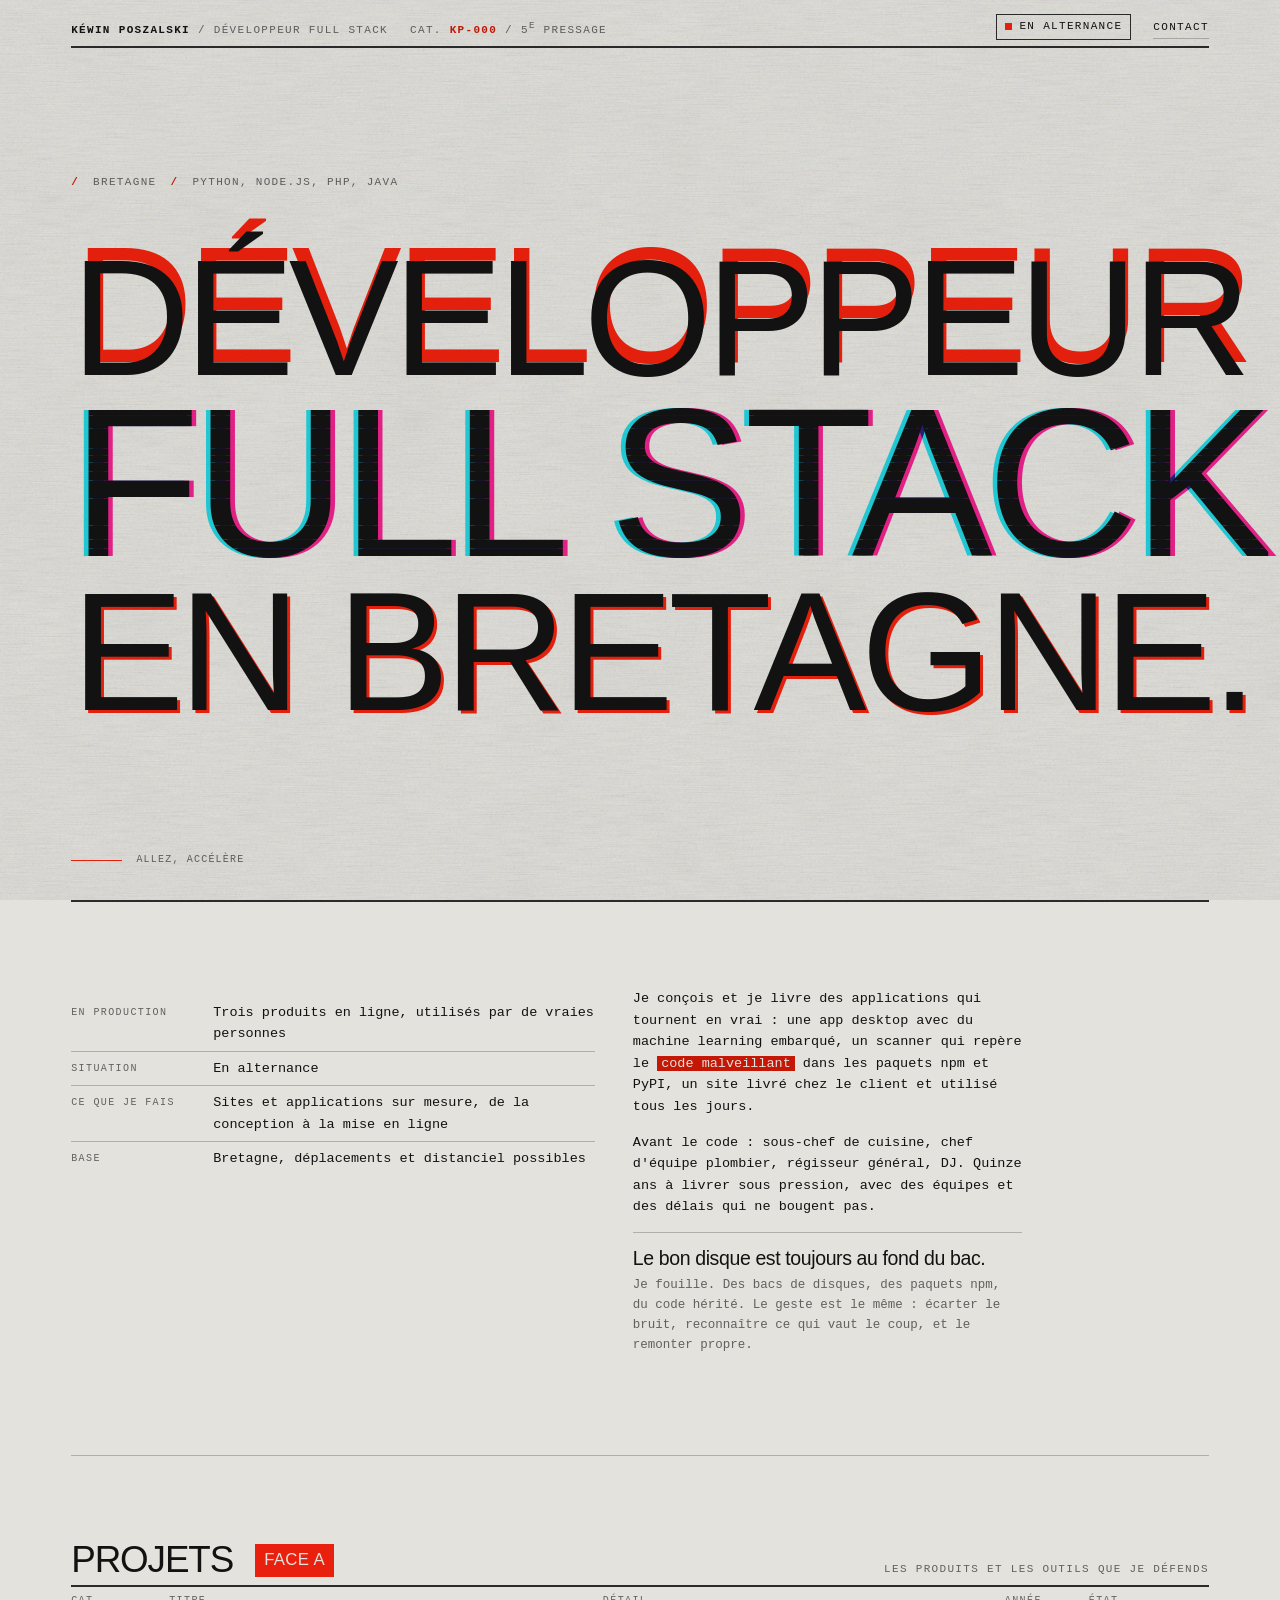
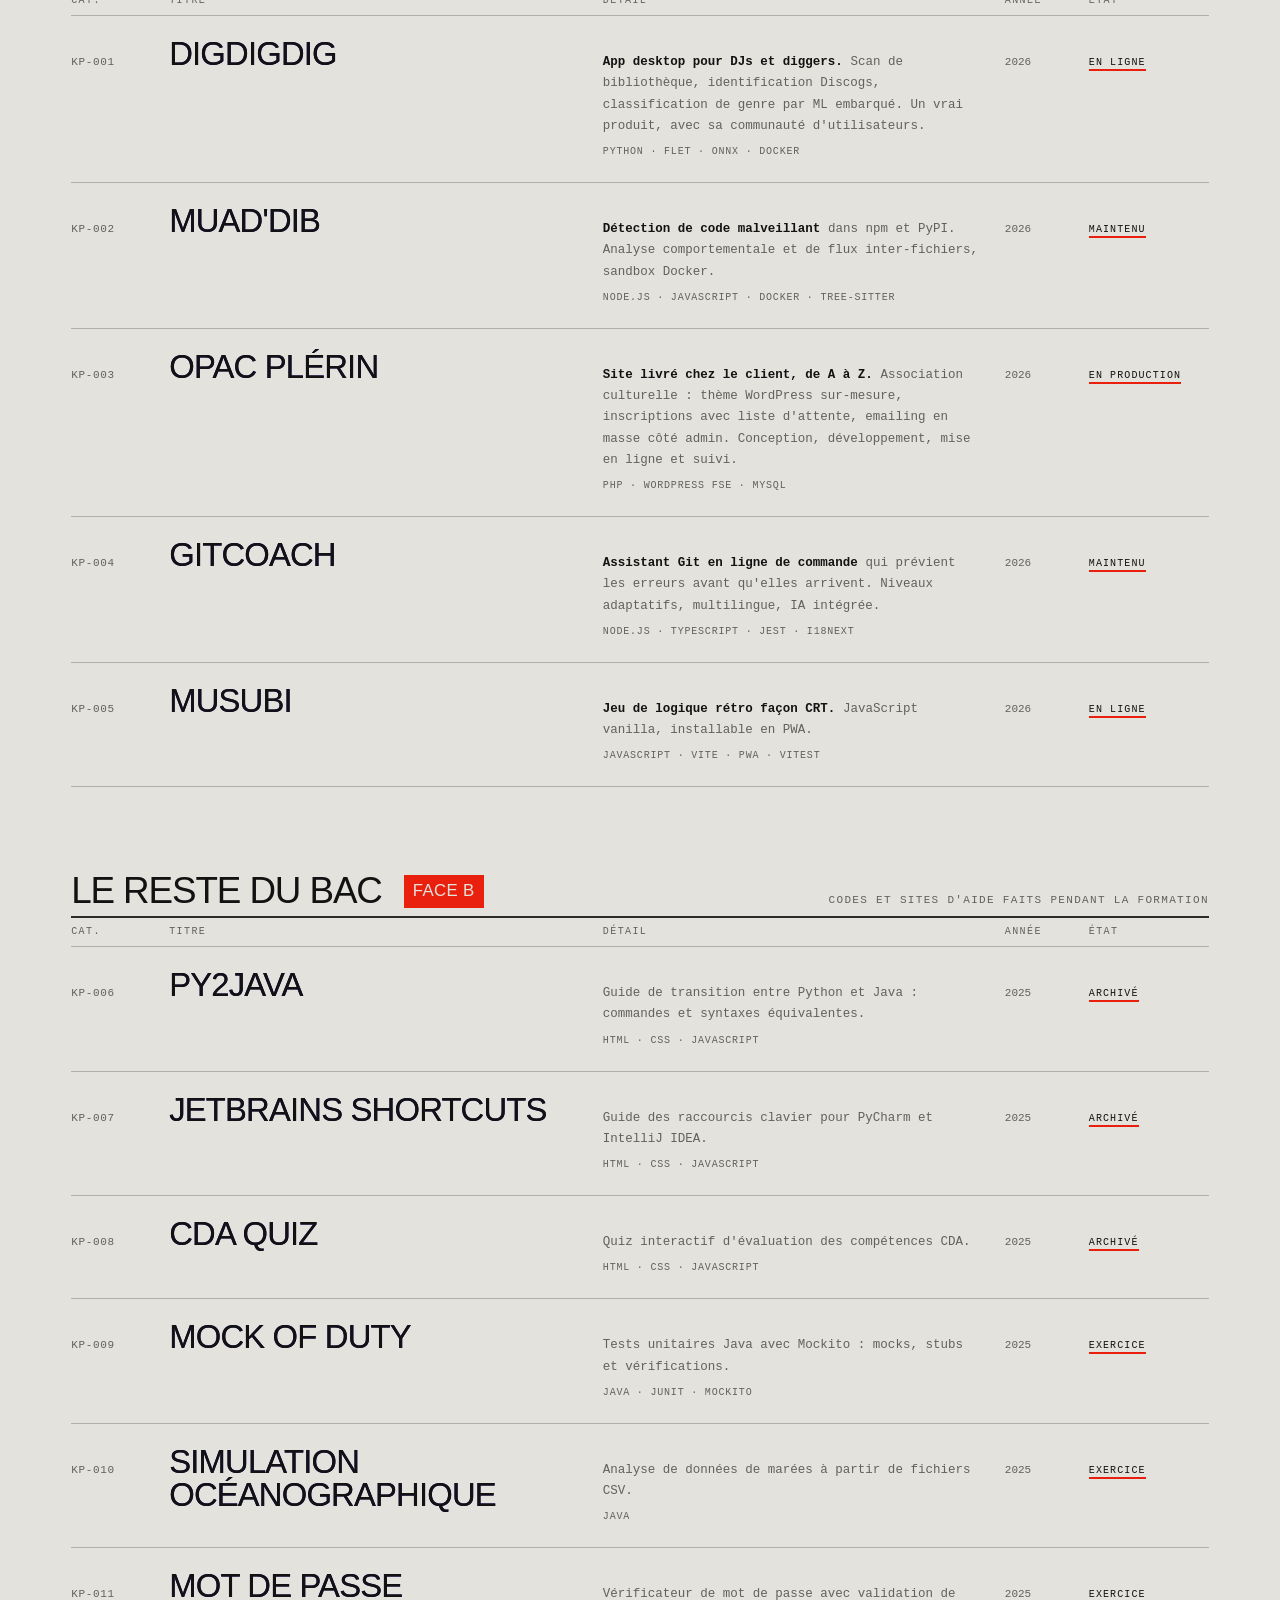
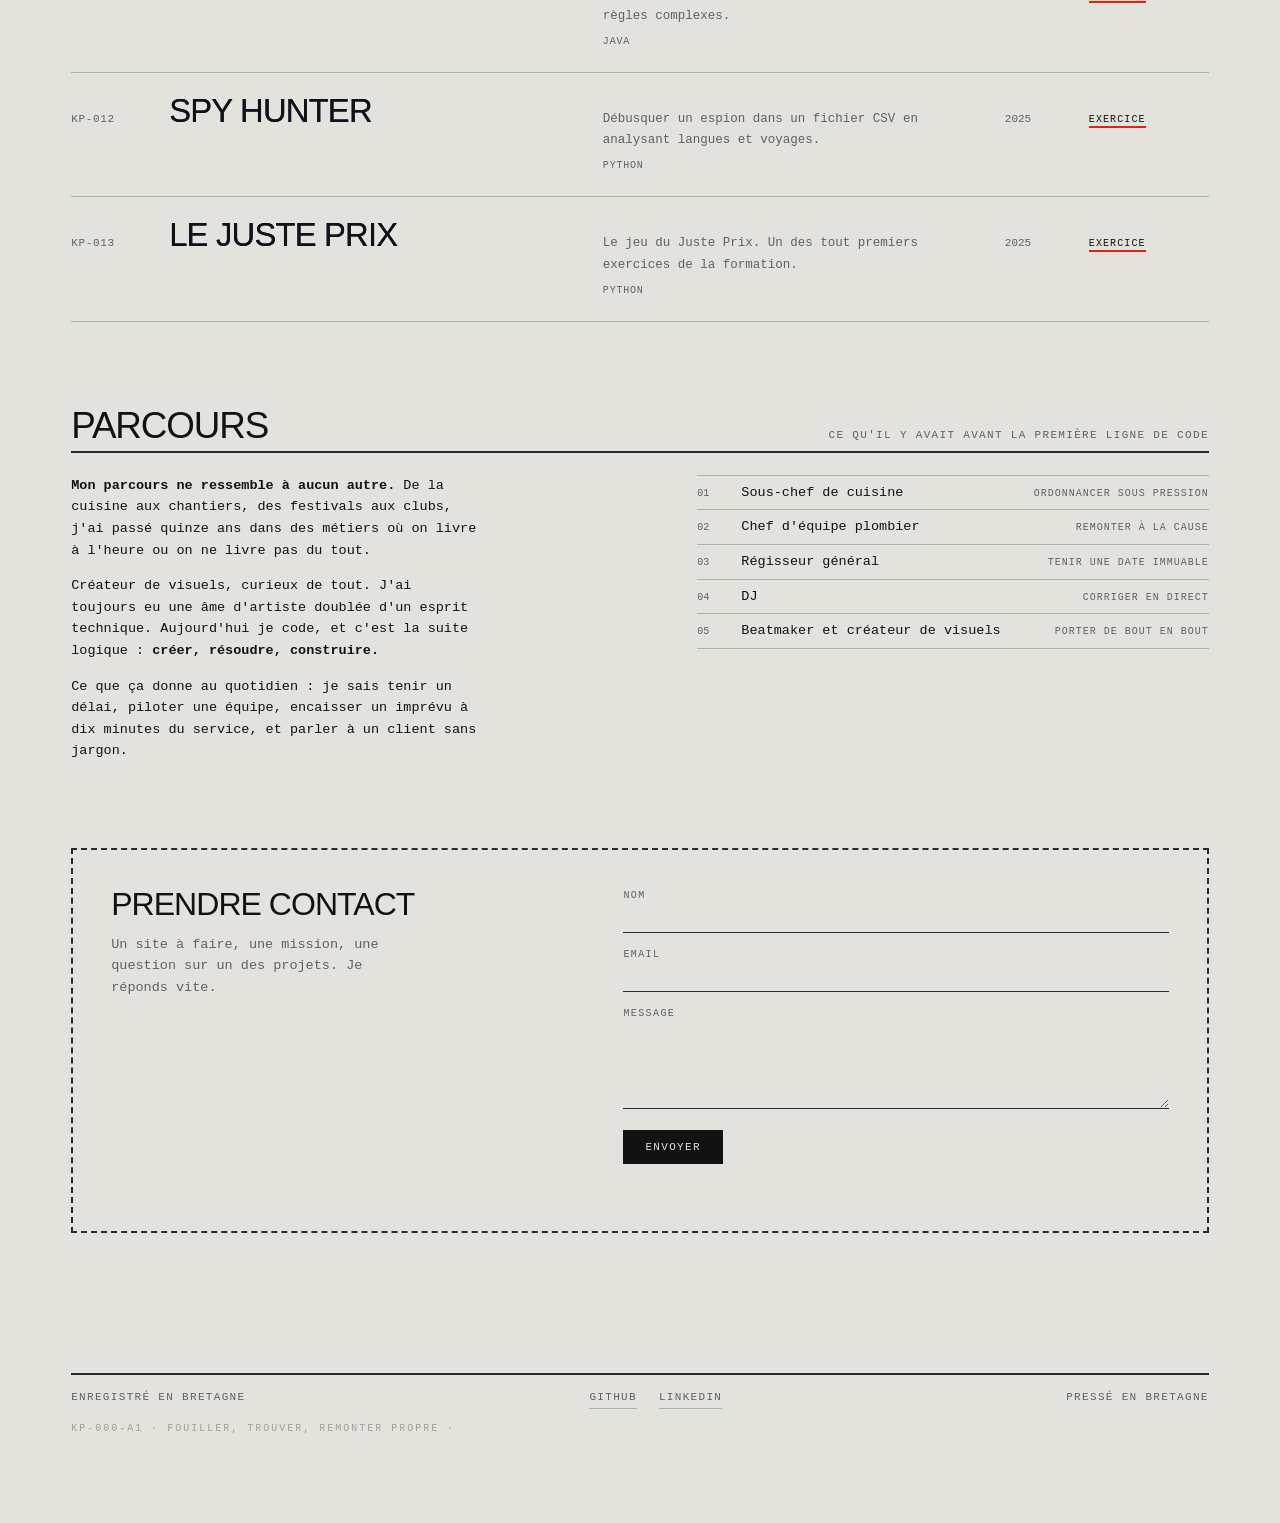
==== commit ab83b64f: "feat: image de partage dediee, 1200x630 L'ancienne banniere servait d'image Open Graph alors qu'elle" ====
--- a/index.html
+++ b/index.html
@@ -14,14 +14,18 @@
 
     <meta property="og:title" content="Kéwin Poszalski - Développeur Full Stack">
     <meta property="og:description" content="Trois produits en production. Python, Node.js, PHP, Java.">
-    <meta property="og:image" content="https://kewin.io/assets/icons/banner.jpg">
+    <meta property="og:image" content="https://kewin.io/assets/og-cover.jpg">
     <meta property="og:url" content="https://kewin.io/">
     <meta property="og:type" content="website">
+    <meta property="og:image:width" content="1200">
+    <meta property="og:image:height" content="630">
+    <meta property="og:image:alt" content="Kéwin Poszalski, développeur full stack en Bretagne">
 
     <meta name="twitter:card" content="summary_large_image">
     <meta name="twitter:title" content="Kéwin Poszalski - Développeur Full Stack">
     <meta name="twitter:description" content="Trois produits en production. Python, Node.js, PHP, Java.">
-    <meta name="twitter:image" content="https://kewin.io/assets/icons/banner.jpg">
+    <meta name="twitter:image" content="https://kewin.io/assets/og-cover.jpg">
+    <meta name="twitter:image:alt" content="Kéwin Poszalski, développeur full stack en Bretagne">
 
     <link rel="icon" type="image/png" href="assets/icons/favicon.png">
 
--- a/css/tokens.css
+++ b/css/tokens.css
@@ -52,6 +52,19 @@
     --band: clamp(44px, 7vw, 86px);
     --band-lg: clamp(62px, 11vw, 140px);
 
+    /* La texture du carton, partagee : la page et le viewer doivent etre
+       imprimes sur le meme papier. */
+    --paper-texture:
+        /* 1. la vraie pochette, si elle est là */
+            url("/assets/textures/paper.jpg"),
+            /* 2. fibres orientées, la signature du papier */
+            url("data:image/svg+xml,%3Csvg xmlns='http://www.w3.org/2000/svg' width='400' height='400'%3E%3Cfilter id='f'%3E%3CfeTurbulence type='fractalNoise' baseFrequency='0.03 0.9' numOctaves='2' seed='3'/%3E%3CfeColorMatrix type='saturate' values='0'/%3E%3C/filter%3E%3Crect width='400' height='400' filter='url(%23f)' opacity='.2'/%3E%3C/svg%3E"),
+            /* 3. grumeaux fins de la pâte */
+            url("data:image/svg+xml,%3Csvg xmlns='http://www.w3.org/2000/svg' width='220' height='220'%3E%3Cfilter id='s'%3E%3CfeTurbulence type='fractalNoise' baseFrequency='.34' numOctaves='2' seed='11'/%3E%3CfeColorMatrix type='saturate' values='0'/%3E%3C/filter%3E%3Crect width='220' height='220' filter='url(%23s)' opacity='.13'/%3E%3C/svg%3E"),
+            /* 4. marbrures larges de l'absorption inégale */
+            url("data:image/svg+xml,%3Csvg xmlns='http://www.w3.org/2000/svg' width='700' height='700'%3E%3Cfilter id='m'%3E%3CfeTurbulence type='fractalNoise' baseFrequency='.011' numOctaves='4' seed='7'/%3E%3CfeColorMatrix type='saturate' values='0'/%3E%3C/filter%3E%3Crect width='700' height='700' filter='url(%23m)' opacity='.09'/%3E%3C/svg%3E");
+    --paper-texture-size: cover, 400px 400px, 220px 220px, 700px 700px;
+
     --sheet-pad: clamp(18px, 4vw, 54px);
     --sheet-max: 1240px;
 }
--- a/css/base.css
+++ b/css/base.css
@@ -44,19 +44,8 @@
     z-index: 0;
     pointer-events: none;
     background-color: var(--paper);
-    background-image:
-        /* 1. la vraie pochette, si elle est là */
-        url("../assets/textures/paper.jpg"),
-        /* 2. fibres orientées, la signature du papier */
-        url("data:image/svg+xml,%3Csvg xmlns='http://www.w3.org/2000/svg' width='400' height='400'%3E%3Cfilter id='f'%3E%3CfeTurbulence type='fractalNoise' baseFrequency='0.03 0.9' numOctaves='2' seed='3'/%3E%3CfeColorMatrix type='saturate' values='0'/%3E%3C/filter%3E%3Crect width='400' height='400' filter='url(%23f)' opacity='.2'/%3E%3C/svg%3E"),
-        /* 3. grumeaux fins de la pâte */
-        url("data:image/svg+xml,%3Csvg xmlns='http://www.w3.org/2000/svg' width='220' height='220'%3E%3Cfilter id='s'%3E%3CfeTurbulence type='fractalNoise' baseFrequency='.34' numOctaves='2' seed='11'/%3E%3CfeColorMatrix type='saturate' values='0'/%3E%3C/filter%3E%3Crect width='220' height='220' filter='url(%23s)' opacity='.13'/%3E%3C/svg%3E"),
-        /* 4. marbrures larges de l'absorption inégale */
-        url("data:image/svg+xml,%3Csvg xmlns='http://www.w3.org/2000/svg' width='700' height='700'%3E%3Cfilter id='m'%3E%3CfeTurbulence type='fractalNoise' baseFrequency='.011' numOctaves='4' seed='7'/%3E%3CfeColorMatrix type='saturate' values='0'/%3E%3C/filter%3E%3Crect width='700' height='700' filter='url(%23m)' opacity='.09'/%3E%3C/svg%3E");
-    background-size: cover, 400px 400px, 220px 220px, 700px 700px;
-    background-position: center;
-    /* La photo se fond dans le carton au lieu de le recouvrir. */
-    background-blend-mode: soft-light, normal, normal, normal;
+    background-image: var(--paper-texture);
+    background-size: var(--paper-texture-size);
 }
 
 /* Le contenu passe devant la texture. */
--- a/css/components/disc.css
+++ b/css/components/disc.css
@@ -67,9 +67,17 @@
 .cut__title::before { color: #00c8d7; }
 .cut__title::after { color: #e8007a; }
 
-.cut:hover .cut__title::before,
+/* Uniquement pour un vrai pointeur. Sur ecran tactile, un appui laisse
+   l'etat de survol colle sur la ligne : au retour d'un lien externe, le
+   projet touche restait fige en plein decrochage. */
+@media (hover: hover) and (pointer: fine) {
+    .cut:hover .cut__title::before { animation: cut-cyan 0.42s steps(1, end) 1; transform: translate(-3px, 0); }
+    .cut:hover .cut__title::after { animation: cut-magenta 0.42s steps(1, end) 1; transform: translate(3px, 0); }
+}
+
+/* Le clavier garde l'effet sur tous les appareils : le focus, lui, se
+   relache proprement. */
 .cut:focus-visible .cut__title::before { animation: cut-cyan 0.42s steps(1, end) 1; transform: translate(-3px, 0); }
-.cut:hover .cut__title::after,
 .cut:focus-visible .cut__title::after { animation: cut-magenta 0.42s steps(1, end) 1; transform: translate(3px, 0); }
 
 @keyframes cut-cyan {
@@ -123,7 +131,6 @@
     border-bottom: 2px solid var(--spot);
     padding-bottom: 1px;
 }
-.cut:hover .cut__state i { background: var(--spot-text); color: var(--paper); }
 
 /* Renvoi vers le reste du catalogue. */
 .disc__more {
--- a/css/components/parcours.css
+++ b/css/components/parcours.css
@@ -86,6 +86,36 @@
 .field input:focus,
 .field textarea:focus { outline: 0; border-bottom-color: var(--spot); }
 
+/* Deux artefacts de saisie a neutraliser.
+
+   1. Le remplissage automatique. Chrome et Safari peignent un fond blanc ou
+      bleu derriere le texte, et c'est la seule couleur du navigateur qu'une
+      declaration background ne peut pas remplacer. Une ombre interne de
+      grande taille est le seul moyen de la recouvrir.
+
+   2. Le repeint sous le voile de fibres. Le grain est un calque en
+      mix-blend-mode pose au-dessus du contenu ; quand le navigateur
+      repeint une zone editable dessous, il laisse des rectangles clairs.
+      Donner au champ son propre plan de composition supprime l'artefact. */
+.field input:-webkit-autofill,
+.field input:-webkit-autofill:hover,
+.field input:-webkit-autofill:focus,
+.field textarea:-webkit-autofill {
+    -webkit-text-fill-color: var(--ink);
+    -webkit-box-shadow: 0 0 0 1000px var(--paper) inset;
+    box-shadow: 0 0 0 1000px var(--paper) inset;
+    caret-color: var(--ink);
+    /* Le delai absurde empeche la transition de couleur du navigateur de
+       reveler le fond d'origine pendant une fraction de seconde. */
+    transition: background-color 9999s ease-in-out 0s;
+}
+
+.field input,
+.field textarea {
+    transform: translateZ(0);
+    caret-color: var(--spot-text);
+}
+
 .honeypot { position: absolute; left: -9999px; opacity: 0; pointer-events: none; }
 
 .send {
--- a/css/components/viewer.css
+++ b/css/components/viewer.css
@@ -28,7 +28,11 @@
     max-height: 100%;
     display: flex;
     flex-direction: column;
-    background: var(--paper);
+    /* Le meme carton que la page : un aplat uni trahit le viewer comme une
+       fenetre rapportee au lieu d'un feuillet glisse dans la pochette. */
+    background-color: var(--paper);
+    background-image: var(--paper-texture);
+    background-size: var(--paper-texture-size);
     border: 2px solid var(--rule-strong);
 }
 
